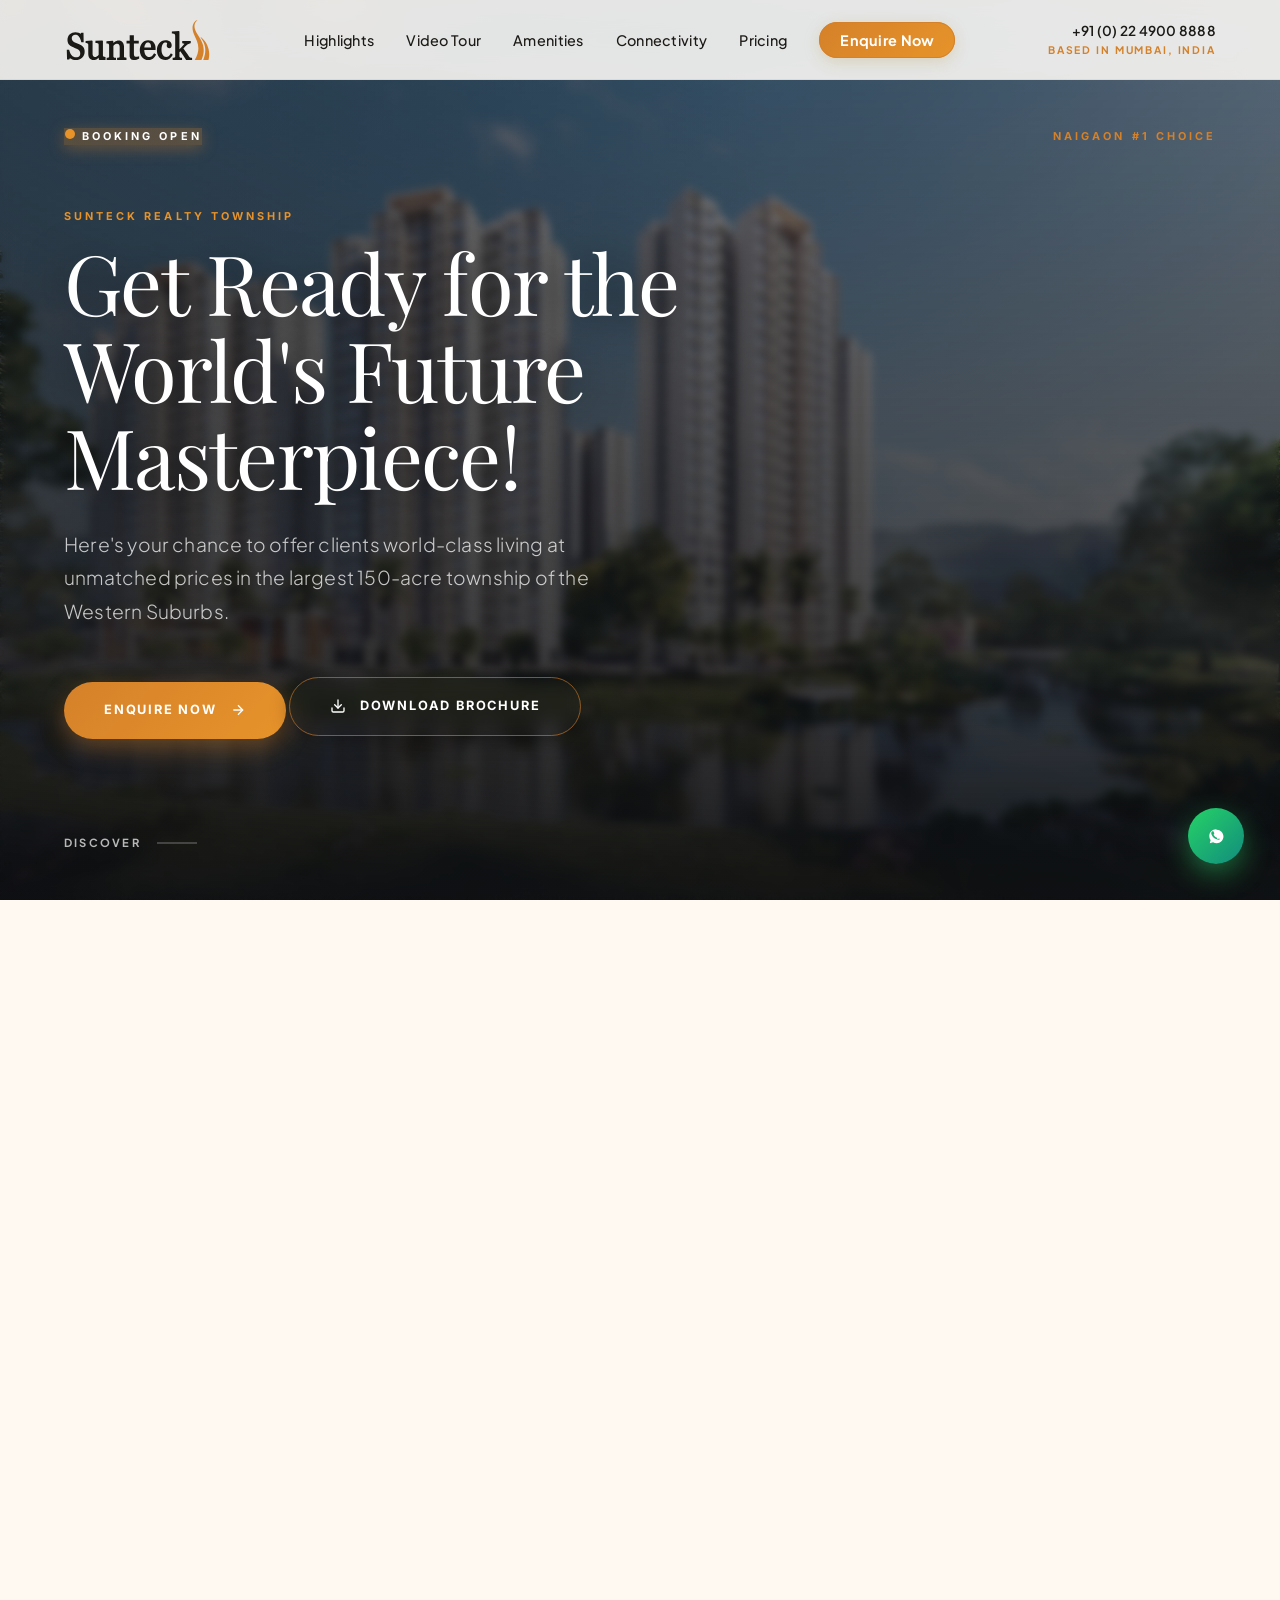
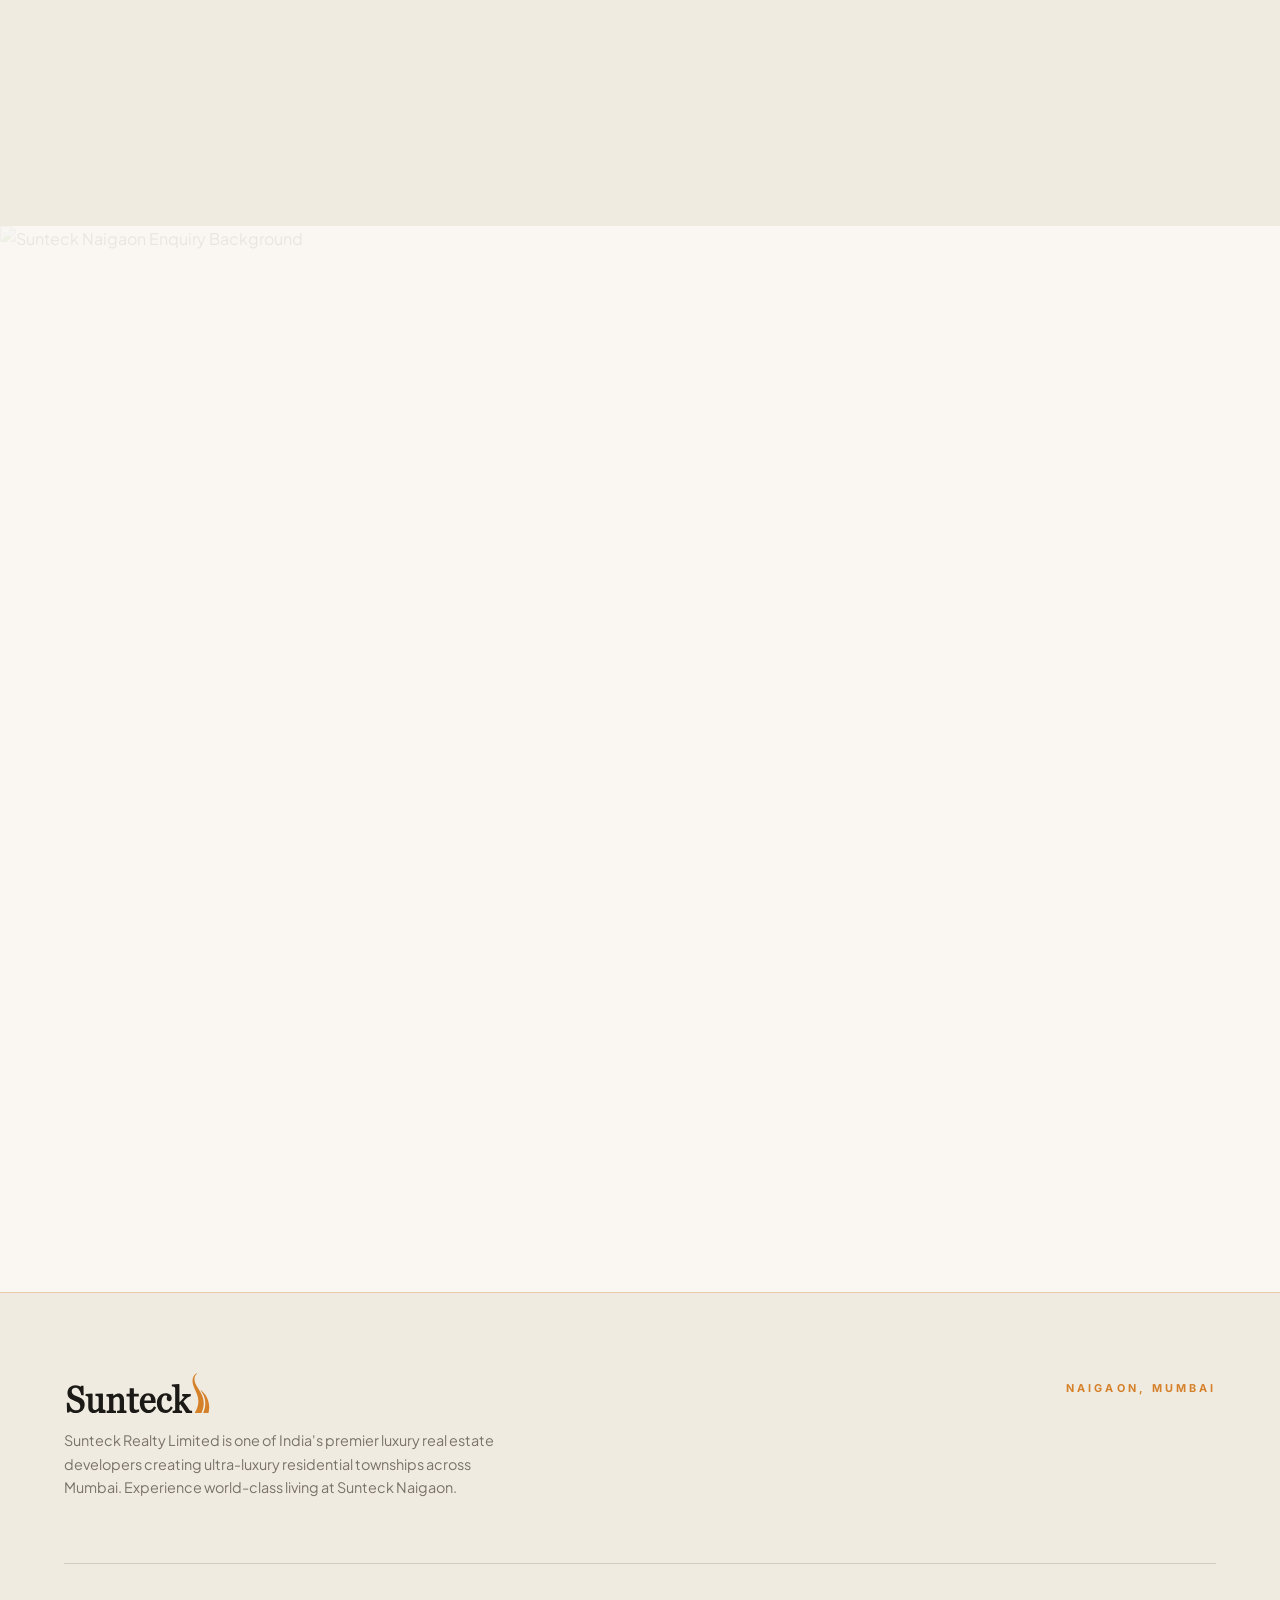
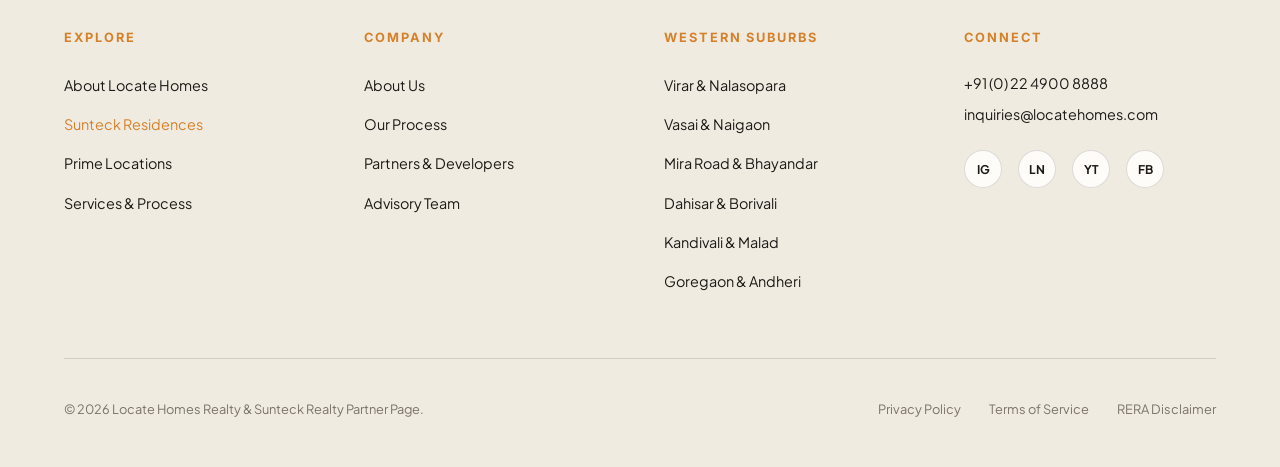
==== sunteck.html @ e698eb91 "Fix country-code dropdown text color visibility and enable smooth scrolling on pop-up modal with dat" ====
<!DOCTYPE html>
<html lang="en">
<head>
  <meta charset="UTF-8">
  <meta name="viewport" content="width=device-width, initial-scale=1.0">
  <title>Sunteck Naigaon — World's Future Masterpiece | Locate Homes</title>
  <meta name="description" content="Sunteck Naigaon offers luxury 1 & 2 BHK residences across a 150-acre township with 55+ world-class amenities.">
  
  <!-- Google Fonts (The Curve Design System Stack) -->
  <link rel="preconnect" href="https://fonts.googleapis.com">
  <link rel="preconnect" href="https://fonts.gstatic.com" crossorigin>
  <link href="https://fonts.googleapis.com/css2?family=Cinzel+Decorative:wght@400;700&family=Cormorant+Garamond:ital,wght@0,400;0,500;0,600;1,400&family=Inter:wght@300;400;500;600;700&family=Playfair+Display:ital,wght@0,400;0,500;0,600;0,700;1,400&family=Plus+Jakarta+Sans:ital,wght@0,300;0,400;0,500;0,600;0,700;1,400&display=swap" rel="stylesheet">
  
  <!-- Stylesheets -->
  <link rel="stylesheet" href="styles.css">
</head>
<body class="page-sunteck">

  <!-- Sticky White Header (Shared Locate Homes Component) -->
  <header id="main-header" class="site-header">
    <div class="header-container">
      <!-- Left: Official Sunteck Realty Logo -->
      <a href="sunteck.html" class="brand-logo sunteck-header-logo" aria-label="Sunteck Realty Home">
        <img src="images/sunteck_logo.svg" alt="Sunteck Realty Logo" class="sunteck-nav-logo-img" width="148" height="40">
      </a>

      <!-- Center Nav Links (Sunteck Page Sections) -->
      <nav class="desktop-nav" aria-label="Primary Navigation">
        <ul class="nav-list">
          <li><a href="#highlights" class="nav-link">Highlights</a></li>
          <li><a href="#sunteck-videos" class="nav-link">Video Tour</a></li>
          <li><a href="#amenities" class="nav-link">Amenities</a></li>
          <li><a href="#connectivity" class="nav-link">Connectivity</a></li>
          <li><a href="#pricing" class="nav-link">Pricing</a></li>
          <li><a href="#sunteck-enquiry" class="nav-link nav-highlight">Enquire Now</a></li>
        </ul>
      </nav>

      <!-- Right: Contact info & location label -->
      <div class="header-right">
        <div class="header-contact-meta">
          <a href="tel:+919876543210" class="header-phone">+91 (0) 22 4900 8888</a>
          <span class="header-location-label">BASED IN MUMBAI, INDIA</span>
        </div>
        <button id="mobile-menu-toggle" class="mobile-toggle-btn" aria-label="Toggle navigation menu">
          <span class="hamburger-line"></span>
          <span class="hamburger-line"></span>
        </button>
      </div>
    </div>
  </header>

  <!-- Mobile Fullscreen Overlay Menu -->
  <div id="mobile-menu" class="mobile-menu-overlay" aria-hidden="true">
    <div class="mobile-menu-inner">
      <div class="mobile-menu-header">
        <div class="sunteck-header-logo">
          <img src="images/sunteck_logo.svg" alt="Sunteck Realty Logo" class="sunteck-nav-logo-img" style="height: 28px;">
        </div>
        <button id="mobile-menu-close" class="mobile-close-btn" aria-label="Close menu">&times;</button>
      </div>
      <nav class="mobile-nav">
        <ul class="mobile-nav-list">
          <li><a href="#highlights" class="mobile-nav-link">Highlights</a></li>
          <li><a href="#sunteck-videos" class="mobile-nav-link">Video Tour</a></li>
          <li><a href="#amenities" class="mobile-nav-link">Amenities</a></li>
          <li><a href="#connectivity" class="mobile-nav-link">Connectivity</a></li>
          <li><a href="#pricing" class="mobile-nav-link">Pricing</a></li>
          <li><a href="#sunteck-testimonials" class="mobile-nav-link">Testimonials</a></li>
          <li><a href="#sunteck-enquiry" class="mobile-nav-link highlight">Enquire Now</a></li>
        </ul>
      </nav>
      <div class="mobile-menu-footer">
        <span class="micro-label">LOCATE HOME — SUNTECK AUTHORIZED PARTNER</span>
        <a href="tel:+919876543210" class="mobile-contact-line">+91 (0) 22 4900 8888</a>
        <a href="mailto:inquiries@locatehomes.com" class="mobile-contact-line">inquiries@locatehomes.com</a>
        <div class="mobile-location">BASED IN MUMBAI, INDIA</div>
      </div>
    </div>
  </div>

  <!-- SECTION 1: Sunteck Hero Section -->
  <section id="sunteck-hero" class="hero-section sunteck-hero-section">
    <!-- Hero Media Background -->
    <div class="hero-media-wrapper">
      <video class="hero-video active" autoplay muted loop playsinline poster="images/sunteck_hero_bg.jpg">
        <source src="https://assets.mixkit.co/videos/preview/mixkit-modern-architecture-building-under-a-clear-sky-41481-large.mp4" type="video/mp4">
      </video>
      <div class="hero-overlay sunteck-hero-overlay"></div>
    </div>

    <!-- Hero Content -->
    <div class="hero-container sunteck-hero-container">
      <!-- Hero Top Badges -->
      <div class="hero-top-controls">
        <!-- PLACEHOLDER: Configurable Project Status Badge (Options: "BOOKING OPEN", "OC RECEIVED", "NEW LAUNCH") -->
        <span class="micro-label sunteck-status-badge live-status-badge" data-project-status="BOOKING OPEN">
          <svg width="12" height="12" viewBox="0 0 24 24" fill="currentColor"><circle cx="12" cy="12" r="10"/></svg>
          <span class="status-text">BOOKING OPEN</span>
        </span>
        <span class="micro-label sunteck-status-badge badge-secondary">
          NAIGAON #1 CHOICE
        </span>
      </div>

      <div class="hero-content sunteck-hero-content">
        <span class="micro-label hero-developer-tag">SUNTECK REALTY TOWNSHIP</span>
        <h1 class="hero-headline sunteck-headline">
          Get Ready for the World's Future Masterpiece!
        </h1>
        <p class="hero-subcopy sunteck-subcopy">
          Here's your chance to offer clients world-class living at unmatched prices in the largest 150-acre township of the Western Suburbs.
        </p>

        <!-- CTA Row -->
        <div class="hero-cta-wrapper sunteck-cta-row">
          <a href="#sunteck-enquiry" class="btn-primary btn-gold">
            <span>Enquire Now</span>
            <svg class="btn-arrow" width="16" height="16" viewBox="0 0 24 24" fill="none" stroke="currentColor" stroke-width="2"><line x1="5" y1="12" x2="19" y2="12"></line><polyline points="12 5 19 12 12 19"></polyline></svg>
          </a>
          <!-- PLACEHOLDER: Standalone Ungated PDF Brochure Download (Swap with real brochure PDF before launch) -->
          <a href="assets/sunteck-naigaon-brochure.pdf" download target="_blank" class="btn-primary btn-brochure-direct" aria-label="Download PDF Brochure">
            <svg width="16" height="16" viewBox="0 0 24 24" fill="none" stroke="currentColor" stroke-width="2" stroke-linecap="round" stroke-linejoin="round"><path d="M21 15v4a2 2 0 0 1-2 2H5a2 2 0 0 1-2-2v-4"/><polyline points="7 10 12 15 17 10"/><line x1="12" y1="15" x2="12" y2="3"/></svg>
            <span>Download Brochure</span>
          </a>
        </div>
      </div>

      <!-- Scroll Indicator -->
      <a href="#highlights" class="hero-scroll-indicator" aria-label="Scroll to Highlights">
        <span class="scroll-text">DISCOVER</span>
        <div class="scroll-line-wrap">
          <div class="scroll-line"></div>
        </div>
      </a>
    </div>
  </section>

  <!-- SECTION 2: Project Highlights & Stat Band -->
  <section id="highlights" class="section-padding sunteck-highlights-section">
    <div class="site-container">
      <div class="section-header-block fade-up">
        <span class="micro-label text-gold">PROJECT HIGHLIGHTS</span>
        <h2 class="section-headline serif">Come Home to Infinite Living</h2>
      </div>

      <!-- Animated Stat Band Grid -->
      <div class="sunteck-stats-grid fade-up">
        <div class="sunteck-stat-card">
          <div class="stat-number-wrap">
            <span class="stat-number" data-target="150">0</span><span class="stat-unit">Acres</span>
          </div>
          <span class="stat-label">Township Size — <em>Largest in Western Suburbs</em></span>
        </div>

        <div class="sunteck-stat-card">
          <div class="stat-number-wrap">
            <span class="stat-number" data-target="85">0</span><span class="stat-unit">%</span>
          </div>
          <span class="stat-label">Open Space — <em>More greenery & breathing room</em></span>
        </div>

        <div class="sunteck-stat-card">
          <div class="stat-number-wrap">
            <span class="stat-custom">Luxury</span>
          </div>
          <span class="stat-label">Residences — <em>Premium views & finishes</em></span>
        </div>

        <div class="sunteck-stat-card">
          <div class="stat-number-wrap">
            <span class="stat-number" data-target="55">0</span><span class="stat-unit">+</span>
          </div>
          <span class="stat-label">World-Class Amenities</span>
        </div>
      </div>

      <!-- Supporting Editorial Copy -->
      <div class="sunteck-intro-copy fade-up">
        <p class="intro-paragraph">
          Sunteck Naigaon represents a landmark 150-acre integrated township designed for grand living. Featuring magnificent high-rise towers, endless manicured lawns, and unmatched suburban connectivity, every residence is built for high-capital appreciation and serene family life.
        </p>
      </div>
    </div>
  </section>

  <!-- SECTION 2.5: Official 16:9 Video Showcase Section (ONLY SECTION WITH VIDEOS) -->
  <section id="sunteck-videos" class="sunteck-videos-section">
    <div class="site-container">
      <div class="section-header-block fade-up">
        <span class="micro-label text-gold">CINEMATIC PROJECT SHOWCASE</span>
        <h2 class="section-headline serif">Experience Sunteck Naigaon in Motion</h2>
        <p class="tour-subtext">Tap any video card below to watch full-screen with crystal-clear audio &amp; sound.</p>
      </div>

      <div class="video-169-grid fade-up">
        <!-- 16:9 Video Card 1 -->
        <div class="video-card-169" data-action="lightbox" data-video-src="videos/sunteck_video_1.mp4" data-video-title="Sunteck 150-Acre Masterpiece Township Tour">
          <div class="video-media-169">
            <span class="video-card-top-badge">16:9 CINEMATIC TOUR</span>
            <img src="images/sunteck_hero_bg.jpg" alt="Sunteck 150-Acre Township Tour Poster" loading="lazy">
            <div class="video-play-overlay">
              <div class="play-icon-circle">
                <svg width="32" height="32" viewBox="0 0 24 24" fill="currentColor"><polygon points="5 3 19 12 5 21 5 3"/></svg>
              </div>
              <span class="video-play-label">TAP TO WATCH WITH FULL AUDIO</span>
            </div>
          </div>
          <div class="card-info-169">
            <span class="micro-label text-gold">OFFICIAL TOWNSHIP WALKTHROUGH</span>
            <h3 class="card-title-169 serif">Sunteck 150-Acre Township Overview</h3>
            <p class="card-sub-169">Tap card or button below to launch full-screen pop-up video with audio &amp; sound.</p>
            <div class="card-action-bar">
              <button class="btn-video-modal-trigger" type="button" aria-label="Watch video in pop-up modal">
                <svg width="18" height="18" viewBox="0 0 24 24" fill="currentColor"><polygon points="5 3 19 12 5 21 5 3"/></svg>
                <span>WATCH VIDEO (POP-UP MODAL)</span>
              </button>
            </div>
          </div>
        </div>

        <!-- 16:9 Video Card 2 -->
        <div class="video-card-169" data-action="lightbox" data-video-src="videos/sunteck_video_2.mp4" data-video-title="Sunteck Naigaon Luxury Residence Showcase">
          <div class="video-media-169">
            <span class="video-card-top-badge">16:9 RESIDENCE SHOWCASE</span>
            <img src="images/amenities/clubhouse.webp" alt="Sunteck Luxury Residence Tour Poster" loading="lazy">
            <div class="video-play-overlay">
              <div class="play-icon-circle">
                <svg width="32" height="32" viewBox="0 0 24 24" fill="currentColor"><polygon points="5 3 19 12 5 21 5 3"/></svg>
              </div>
              <span class="video-play-label">TAP TO WATCH WITH FULL AUDIO</span>
            </div>
          </div>
          <div class="card-info-169">
            <span class="micro-label text-gold">LUXURY RESIDENCE &amp; AMENITIES</span>
            <h3 class="card-title-169 serif">Luxury Lifestyle &amp; Amenity Tour</h3>
            <p class="card-sub-169">Tap card or button below to launch full-screen pop-up video with audio &amp; sound.</p>
            <div class="card-action-bar">
              <button class="btn-video-modal-trigger" type="button" aria-label="Watch video in pop-up modal">
                <svg width="18" height="18" viewBox="0 0 24 24" fill="currentColor"><polygon points="5 3 19 12 5 21 5 3"/></svg>
                <span>WATCH VIDEO (POP-UP MODAL)</span>
              </button>
            </div>
          </div>
        </div>
      </div>
    </div>
  </section>

  <!-- SECTION 3: Amenities Dual-Row Infinite Marquee Slider -->
  <section id="sunteck-amenities" class="section-padding sunteck-amenities-section">
    <div class="site-container">
      <div class="section-header-flex fade-up">
        <div>
          <span class="micro-label text-gold">55+ WORLD-CLASS AMENITIES</span>
          <h2 class="section-headline serif">Indulge in Luxury Living</h2>
        </div>
        <span class="sunteck-badge-tag">55+ TOWNSHIP FEATURES</span>
      </div>
    </div>

    <!-- Dual-Row Marquee Container -->
    <div class="amenities-marquee-container fade-up">
      <!-- Row 1: Left to Right Marquee -->
      <div class="amenities-marquee-row marquee-left-to-right">
        <div class="amenities-marquee-track">
          <!-- Card 1: Clubhouse -->
          <div class="luxury-amenity-card">
            <img src="images/amenities/clubhouse.webp" alt="Grand Clubhouse" loading="lazy">
            <div class="luxury-amenity-overlay">
              <span class="luxury-amenity-badge">AMENITY 01</span>
              <h3 class="luxury-amenity-name">Grand Clubhouse &amp; Lounge</h3>
            </div>
          </div>
          <!-- Card 2: Cricket Pitch -->
          <div class="luxury-amenity-card">
            <img src="images/amenities/cricket_pitch.webp" alt="Cricket Pitch Arena" loading="lazy">
            <div class="luxury-amenity-overlay">
              <span class="luxury-amenity-badge">AMENITY 02</span>
              <h3 class="luxury-amenity-name">Box Cricket Turf Arena</h3>
            </div>
          </div>
          <!-- Card 3: Highstreet Retail -->
          <div class="luxury-amenity-card">
            <img src="images/amenities/highstreet_elevation.webp" alt="High-Street Retail Boulevard" loading="lazy">
            <div class="luxury-amenity-overlay">
              <span class="luxury-amenity-badge">AMENITY 03</span>
              <h3 class="luxury-amenity-name">High-Street Retail Plaza</h3>
            </div>
          </div>
          <!-- Card 4: Open Green Space -->
          <div class="luxury-amenity-card">
            <img src="images/amenities/open_green_space.webp" alt="Open Green Park" loading="lazy">
            <div class="luxury-amenity-overlay">
              <span class="luxury-amenity-badge">AMENITY 04</span>
              <h3 class="luxury-amenity-name">Central Green Botanical Park</h3>
            </div>
          </div>
          <!-- Card 5: Swimming Pool -->
          <div class="luxury-amenity-card">
            <img src="https://images.unsplash.com/photo-1576013551627-0cc20b96c2a7?auto=format&fit=crop&w=600&q=80" alt="Swimming Pool" loading="lazy">
            <div class="luxury-amenity-overlay">
              <span class="luxury-amenity-badge">AMENITY 05</span>
              <h3 class="luxury-amenity-name">Olympic-Size Swimming Pool</h3>
            </div>
          </div>
          <!-- Card 6: Gym & Fitness -->
          <div class="luxury-amenity-card">
            <img src="https://images.unsplash.com/photo-1534438327276-14e5300c3a48?auto=format&fit=crop&w=600&q=80" alt="Fitness Studio" loading="lazy">
            <div class="luxury-amenity-overlay">
              <span class="luxury-amenity-badge">AMENITY 06</span>
              <h3 class="luxury-amenity-name">State-of-the-Art Gymnasium</h3>
            </div>
          </div>

          <!-- Seamless Duplicate Loop Set 1 -->
          <div class="luxury-amenity-card">
            <img src="images/amenities/clubhouse.webp" alt="Grand Clubhouse" loading="lazy">
            <div class="luxury-amenity-overlay">
              <span class="luxury-amenity-badge">AMENITY 01</span>
              <h3 class="luxury-amenity-name">Grand Clubhouse &amp; Lounge</h3>
            </div>
          </div>
          <div class="luxury-amenity-card">
            <img src="images/amenities/cricket_pitch.webp" alt="Cricket Pitch Arena" loading="lazy">
            <div class="luxury-amenity-overlay">
              <span class="luxury-amenity-badge">AMENITY 02</span>
              <h3 class="luxury-amenity-name">Box Cricket Turf Arena</h3>
            </div>
          </div>
          <div class="luxury-amenity-card">
            <img src="images/amenities/highstreet_elevation.webp" alt="High-Street Retail Boulevard" loading="lazy">
            <div class="luxury-amenity-overlay">
              <span class="luxury-amenity-badge">AMENITY 03</span>
              <h3 class="luxury-amenity-name">High-Street Retail Plaza</h3>
            </div>
          </div>
          <div class="luxury-amenity-card">
            <img src="images/amenities/open_green_space.webp" alt="Open Green Park" loading="lazy">
            <div class="luxury-amenity-overlay">
              <span class="luxury-amenity-badge">AMENITY 04</span>
              <h3 class="luxury-amenity-name">Central Green Botanical Park</h3>
            </div>
          </div>
          <div class="luxury-amenity-card">
            <img src="https://images.unsplash.com/photo-1576013551627-0cc20b96c2a7?auto=format&fit=crop&w=600&q=80" alt="Swimming Pool" loading="lazy">
            <div class="luxury-amenity-overlay">
              <span class="luxury-amenity-badge">AMENITY 05</span>
              <h3 class="luxury-amenity-name">Olympic-Size Swimming Pool</h3>
            </div>
          </div>
          <div class="luxury-amenity-card">
            <img src="https://images.unsplash.com/photo-1534438327276-14e5300c3a48?auto=format&fit=crop&w=600&q=80" alt="Fitness Studio" loading="lazy">
            <div class="luxury-amenity-overlay">
              <span class="luxury-amenity-badge">AMENITY 06</span>
              <h3 class="luxury-amenity-name">State-of-the-Art Gymnasium</h3>
            </div>
          </div>
        </div>
      </div>

      <!-- Row 2: Right to Left Marquee -->
      <div class="amenities-marquee-row marquee-right-to-left">
        <div class="amenities-marquee-track">
          <!-- Card 7: Kids Play Zone -->
          <div class="luxury-amenity-card">
            <img src="https://images.unsplash.com/photo-1575429198097-0414ec08e8cd?auto=format&fit=crop&w=600&q=80" alt="Kids Play Zone" loading="lazy">
            <div class="luxury-amenity-overlay">
              <span class="luxury-amenity-badge">AMENITY 07</span>
              <h3 class="luxury-amenity-name">Children's Adventure Park</h3>
            </div>
          </div>
          <!-- Card 8: Indoor Games Arena -->
          <div class="luxury-amenity-card">
            <img src="https://images.unsplash.com/photo-1511882150382-421056c89033?auto=format&fit=crop&w=600&q=80" alt="Indoor Games Arena" loading="lazy">
            <div class="luxury-amenity-overlay">
              <span class="luxury-amenity-badge">AMENITY 08</span>
              <h3 class="luxury-amenity-name">Indoor Sports &amp; Games Arena</h3>
            </div>
          </div>
          <!-- Card 9: Banquet Hall -->
          <div class="luxury-amenity-card">
            <img src="https://images.unsplash.com/photo-1519167758481-83f550bb49b3?auto=format&fit=crop&w=600&q=80" alt="Banquet Hall" loading="lazy">
            <div class="luxury-amenity-overlay">
              <span class="luxury-amenity-badge">AMENITY 09</span>
              <h3 class="luxury-amenity-name">Multi-Purpose Banquet Hall</h3>
            </div>
          </div>
          <!-- Card 10: Private Movie Theatre -->
          <div class="luxury-amenity-card">
            <img src="https://images.unsplash.com/photo-1489599849927-2ee91cede3ba?auto=format&fit=crop&w=600&q=80" alt="Mini Theatre" loading="lazy">
            <div class="luxury-amenity-overlay">
              <span class="luxury-amenity-badge">AMENITY 10</span>
              <h3 class="luxury-amenity-name">Private Mini Preview Theatre</h3>
            </div>
          </div>
          <!-- Card 11: Podium Gardens -->
          <div class="luxury-amenity-card">
            <img src="images/amenities/open_green_space.webp" alt="Podium Gardens" loading="lazy">
            <div class="luxury-amenity-overlay">
              <span class="luxury-amenity-badge">AMENITY 11</span>
              <h3 class="luxury-amenity-name">Elevated Podium Gardens</h3>
            </div>
          </div>
          <!-- Card 12: High-Street Promenade -->
          <div class="luxury-amenity-card">
            <img src="images/amenities/highstreet_elevation.webp" alt="High-Street Retail" loading="lazy">
            <div class="luxury-amenity-overlay">
              <span class="luxury-amenity-badge">AMENITY 12</span>
              <h3 class="luxury-amenity-name">Retail &amp; Dining Promenade</h3>
            </div>
          </div>

          <!-- Seamless Duplicate Loop Set 2 -->
          <div class="luxury-amenity-card">
            <img src="https://images.unsplash.com/photo-1575429198097-0414ec08e8cd?auto=format&fit=crop&w=600&q=80" alt="Kids Play Zone" loading="lazy">
            <div class="luxury-amenity-overlay">
              <span class="luxury-amenity-badge">AMENITY 07</span>
              <h3 class="luxury-amenity-name">Children's Adventure Park</h3>
            </div>
          </div>
          <div class="luxury-amenity-card">
            <img src="https://images.unsplash.com/photo-1511882150382-421056c89033?auto=format&fit=crop&w=600&q=80" alt="Indoor Games Arena" loading="lazy">
            <div class="luxury-amenity-overlay">
              <span class="luxury-amenity-badge">AMENITY 08</span>
              <h3 class="luxury-amenity-name">Indoor Sports &amp; Games Arena</h3>
            </div>
          </div>
          <div class="luxury-amenity-card">
            <img src="https://images.unsplash.com/photo-1519167758481-83f550bb49b3?auto=format&fit=crop&w=600&q=80" alt="Banquet Hall" loading="lazy">
            <div class="luxury-amenity-overlay">
              <span class="luxury-amenity-badge">AMENITY 09</span>
              <h3 class="luxury-amenity-name">Multi-Purpose Banquet Hall</h3>
            </div>
          </div>
          <div class="luxury-amenity-card">
            <img src="https://images.unsplash.com/photo-1489599849927-2ee91cede3ba?auto=format&fit=crop&w=600&q=80" alt="Mini Theatre" loading="lazy">
            <div class="luxury-amenity-overlay">
              <span class="luxury-amenity-badge">AMENITY 10</span>
              <h3 class="luxury-amenity-name">Private Mini Preview Theatre</h3>
            </div>
          </div>
          <div class="luxury-amenity-card">
            <img src="images/amenities/open_green_space.webp" alt="Podium Gardens" loading="lazy">
            <div class="luxury-amenity-overlay">
              <span class="luxury-amenity-badge">AMENITY 11</span>
              <h3 class="luxury-amenity-name">Elevated Podium Gardens</h3>
            </div>
          </div>
          <div class="luxury-amenity-card">
            <img src="images/amenities/highstreet_elevation.webp" alt="High-Street Retail" loading="lazy">
            <div class="luxury-amenity-overlay">
              <span class="luxury-amenity-badge">AMENITY 12</span>
              <h3 class="luxury-amenity-name">Retail &amp; Dining Promenade</h3>
            </div>
          </div>
        </div>
      </div>
    </div>
  </section>

  <!-- SECTION 4: Two-Tier Connectivity Section -->
  <section id="connectivity" class="section-padding connectivity-section">
    <div class="site-container">
      <div class="section-header-block fade-up">
        <span class="micro-label text-gold">CONNECTIVITY & INFRASTRUCTURE</span>
        <h2 class="section-headline serif">Unmatched Reach & Suburban Proximity</h2>
      </div>

      <div class="two-tier-connectivity-wrap">
        <!-- TIER 1: Current / Existing Connectivity -->
        <div class="connectivity-tier-block tier-current fade-up">
          <div class="tier-header">
            <div class="tier-icon-circle">
              <svg width="22" height="22" viewBox="0 0 24 24" fill="none" stroke="currentColor" stroke-width="2"><path d="M12 22s-8-4.5-8-11.8A8 8 0 0 1 12 2a8 8 0 0 1 8 8.2c0 7.3-8 11.8-8 11.8z"/><circle cx="12" cy="10" r="3"/></svg>
            </div>
            <div>
              <span class="micro-label text-gold">TIER 1 — AVAILABLE TODAY</span>
              <h3 class="tier-title serif">Excellent Connectivity</h3>
            </div>
          </div>

          <div class="connectivity-items-grid">
            <div class="connectivity-item">
              <div class="connect-icon-box">
                <svg width="20" height="20" viewBox="0 0 24 24" fill="none" stroke="currentColor" stroke-width="2"><path d="M4 15s1-1 4-1 5 2 8 2 4-1 4-1V3s-1 1-4 1-5-2-8-2-4 1-4 1z"/><line x1="4" y1="22" x2="4" y2="15"/></svg>
              </div>
              <div class="connect-info">
                <span class="connect-dist">1.5 KM</span>
                <h4 class="connect-title">Naigaon Railway Station</h4>
                <p class="connect-sub">Direct access via East-West Flyover</p>
              </div>
            </div>

            <div class="connectivity-item">
              <div class="connect-icon-box">
                <svg width="20" height="20" viewBox="0 0 24 24" fill="none" stroke="currentColor" stroke-width="2"><rect x="3" y="3" width="18" height="18" rx="2"/><path d="M9 3v18"/><path d="M15 3v18"/><path d="M3 9h18"/><path d="M3 15h18"/></svg>
              </div>
              <div class="connect-info">
                <span class="connect-dist">3.5 KM</span>
                <h4 class="connect-title">Vasai Railway Station</h4>
                <p class="connect-sub">Major junction for local & express trains</p>
              </div>
            </div>

            <div class="connectivity-item">
              <div class="connect-icon-box">
                <svg width="20" height="20" viewBox="0 0 24 24" fill="none" stroke="currentColor" stroke-width="2"><circle cx="12" cy="12" r="10"/><polygon points="16.24 7.76 14.12 14.12 7.76 16.24 9.88 9.88 16.24 7.76"/></svg>
              </div>
              <div class="connect-info">
                <span class="connect-dist">4.0 KM</span>
                <h4 class="connect-title">Western Express Highway (WEH)</h4>
                <p class="connect-sub">Direct artery connecting to BKC & Airport</p>
              </div>
            </div>

            <div class="connectivity-item">
              <div class="connect-icon-box">
                <svg width="20" height="20" viewBox="0 0 24 24" fill="none" stroke="currentColor" stroke-width="2"><path d="M12 22s-8-4.5-8-11.8A8 8 0 0 1 12 2a8 8 0 0 1 8 8.2c0 7.3-8 11.8-8 11.8z"/><circle cx="12" cy="10" r="3"/></svg>
              </div>
              <div class="connect-info">
                <span class="connect-dist">500 M</span>
                <h4 class="connect-title">Juhu Chandra Station</h4>
                <p class="connect-sub">Suburban railway station hub</p>
              </div>
            </div>
          </div>
        </div>

        <!-- TIER 2: Upcoming Infrastructure / Future Growth -->
        <div class="connectivity-tier-block tier-upcoming fade-up">
          <div class="tier-header">
            <div class="tier-icon-circle upcoming-icon-circle">
              <svg width="22" height="22" viewBox="0 0 24 24" fill="none" stroke="currentColor" stroke-width="2"><polygon points="13 2 3 14 12 14 11 22 21 10 12 10 13 2"/></svg>
            </div>
            <div>
              <span class="micro-label text-gold">TIER 2 — FORWARD-LOOKING INFRA</span>
              <h3 class="tier-title serif">Upcoming Development</h3>
            </div>
          </div>

          <div class="connectivity-items-grid">
            <!-- PLACEHOLDER: Upcoming Infrastructure Item 1 -->
            <div class="connectivity-item upcoming-item">
              <div class="connect-icon-box">
                <svg width="20" height="20" viewBox="0 0 24 24" fill="none" stroke="currentColor" stroke-width="2"><polyline points="22 12 18 12 15 21 9 3 6 12 2 12"/></svg>
              </div>
              <div class="connect-info">
                <span class="connect-dist badge-placeholder">PROPOSED METRO</span>
                <h4 class="connect-title">Metro Line 10 Extension</h4>
                <p class="connect-sub">Upcoming Naigaon-Bhayandar Metro Corridor</p>
              </div>
            </div>

            <!-- PLACEHOLDER: Upcoming Infrastructure Item 2 -->
            <div class="connectivity-item upcoming-item">
              <div class="connect-icon-box">
                <svg width="20" height="20" viewBox="0 0 24 24" fill="none" stroke="currentColor" stroke-width="2"><path d="M18 10h-1.26A8 8 0 1 0 9 20h9a5 5 0 0 0 0-10z"/></svg>
              </div>
              <div class="connect-info">
                <span class="connect-dist badge-placeholder">SEA LINK BRIDGE</span>
                <h4 class="connect-title">Bhayandar-Naigaon Sea Link</h4>
                <p class="connect-sub">Proposed 5-Min Coastal Sea Link Linkage</p>
              </div>
            </div>

            <!-- PLACEHOLDER: Upcoming Infrastructure Item 3 -->
            <div class="connectivity-item upcoming-item">
              <div class="connect-icon-box">
                <svg width="20" height="20" viewBox="0 0 24 24" fill="none" stroke="currentColor" stroke-width="2"><rect x="1" y="3" width="22" height="13" rx="2" ry="2"/><line x1="8" y1="21" x2="16" y2="21"/><line x1="12" y1="16" x2="12" y2="21"/></svg>
              </div>
              <div class="connect-info">
                <span class="connect-dist badge-placeholder">FLYOVER LINK</span>
                <h4 class="connect-title">Rail-Over-Bridge (ROB)</h4>
                <p class="connect-sub">New East-West Naigaon Connection Flyover</p>
              </div>
            </div>

            <!-- PLACEHOLDER: Upcoming Infrastructure Item 4 -->
            <div class="connectivity-item upcoming-item">
              <div class="connect-icon-box">
                <svg width="20" height="20" viewBox="0 0 24 24" fill="none" stroke="currentColor" stroke-width="2"><circle cx="12" cy="12" r="10"/><path d="m4.93 4.93 4.24 4.24"/><path d="m14.83 9.17 4.24-4.24"/><path d="m14.83 14.83 4.24 4.24"/><path d="m9.17 14.83-4.24 4.24"/></svg>
              </div>
              <div class="connect-info">
                <span class="connect-dist badge-placeholder">COASTAL ROAD</span>
                <h4 class="connect-title">Suburban Coastal Extension</h4>
                <p class="connect-sub">Expressway connectivity to South Mumbai</p>
              </div>
            </div>
          </div>
        </div>
      </div>
    </div>
  </section>

  <!-- SECTION 5: Exclusive Luxury Residence Pricing -->
  <section id="pricing" class="section-padding pricing-section">
    <div class="site-container">
      <div class="section-header-block text-center fade-up">
        <span class="micro-label text-gold">EXCLUSIVE INVENTORY &amp; PRICING</span>
        <h2 class="section-headline serif">Sunteck Naigaon Residence Pricing</h2>
        <p class="pricing-subtitle">Lock in unmatched early-bird rates for Mumbai's premier 150-acre township.</p>
      </div>

      <!-- Pricing Cards Grid -->
      <div class="pricing-cards-grid">
        <!-- Card 1: 1 BHK Platinum -->
        <div class="pricing-card fade-up">
          <div class="pricing-badge">EXCLUSIVE LAUNCH OFFER</div>
          <span class="pricing-config-label">PLATINUM RESIDENCE</span>
          <h3 class="pricing-title serif">1 BHK Luxury Residence</h3>
          <div class="pricing-carpet-tag">Carpet Area: <strong>407 Sq. Ft.</strong></div>
          <div class="pricing-price-box">
            <span class="price-currency">₹</span>
            <span class="price-amount">37.9</span>
            <span class="price-unit">Lacs* Onwards</span>
          </div>
          <ul class="pricing-features-list">
            <li>Optimal space utilization &amp; zero waste layout</li>
            <li>Panoramic balcony with open skyline view</li>
            <li>Direct access to all 55+ township amenities</li>
            <li>Flexible possession-linked payment plans</li>
          </ul>
          <a href="#sunteck-enquiry" class="btn-primary btn-gold btn-full">
            <span>UNLOCK INSTANT PRICING</span>
            <svg width="16" height="16" viewBox="0 0 24 24" fill="none" stroke="currentColor" stroke-width="2"><path d="M5 12h14"/><path d="m12 5 7 7-7 7"/></svg>
          </a>
        </div>

        <!-- Card 2: 2 BHK Luxury -->
        <div class="pricing-card featured-pricing fade-up">
          <div class="pricing-badge gold-badge">MOST PREFERRED LAYOUT</div>
          <span class="pricing-config-label">GRAND RESIDENCE</span>
          <h3 class="pricing-title serif">2 BHK Grand Residence</h3>
          <div class="pricing-carpet-tag">Carpet Area: <strong>550 Sq. Ft.</strong></div>
          <div class="pricing-price-box">
            <span class="price-currency">₹</span>
            <span class="price-amount">49.9</span>
            <span class="price-unit">Lacs* Onwards</span>
          </div>
          <ul class="pricing-features-list">
            <li>Expansive master suite &amp; grand living hall</li>
            <li>Dual luxury bathroom &amp; utility configuration</li>
            <li>High-floor &amp; premium tower orientation</li>
            <li>Flexible possession-linked payment plans</li>
          </ul>
          <a href="#sunteck-enquiry" class="btn-primary btn-gold btn-full">
            <span>UNLOCK INSTANT PRICING</span>
            <svg width="16" height="16" viewBox="0 0 24 24" fill="none" stroke="currentColor" stroke-width="2"><path d="M5 12h14"/><path d="m12 5 7 7-7 7"/></svg>
          </a>
        </div>
      </div>

      <p class="pricing-disclaimer text-center fade-up">
        *Prices subject to change without prior notice. Government charges, stamp duty, registration &amp; GST extra. Terms &amp; conditions apply.
      </p>
    </div>
  </section>

  <!-- SECTION 7: 360° Virtual Tour (Fisheye360 Embed with Fallback Test) -->
  <section id="sunteck-tour" class="section-padding tour-section">
    <div class="site-container">
      <div class="section-header-block fade-up">
        <span class="micro-label text-gold">EXPLORE IN 360°</span>
        <h2 class="section-headline serif">Take a Virtual Walk Through Sunteck Naigaon</h2>
        <p class="tour-subtext">Immerse yourself in a full 360° interactive tour of the township architecture and layout.</p>
      </div>

      <!-- Tour Embed Container with JS Iframe Fallback Detection -->
      <div class="tour-embed-container fade-up">
        <iframe id="fisheye-360-iframe" src="https://fisheye360.in/view/Sunteck_Naigaon/" title="Sunteck Naigaon 360 Degree Virtual Tour" allowfullscreen loading="lazy"></iframe>

        <!-- Fallback Overlay (Shown if iframe fails or user prefers direct window) -->
        <div id="tour-fallback-card" class="tour-fallback-card">
          <img src="https://images.unsplash.com/photo-1600585154340-be6161a56a0c?auto=format&fit=crop&w=1200&q=80" alt="Sunteck Naigaon 360 Tour Preview" loading="lazy">
          <div class="tour-fallback-overlay">
            <span class="micro-label text-gold">INTERACTIVE VIRTUAL EXPERIENCE</span>
            <h3 class="fallback-title serif">Launch Fullscreen 360° Tour</h3>
            <p class="fallback-desc">Step inside Sunteck Naigaon with ultra-high definition panoramic views.</p>
            <a href="https://fisheye360.in/view/Sunteck_Naigaon/" target="_blank" rel="noopener" class="btn-primary btn-gold">
              <span>Launch 360° Tour</span>
              <svg width="16" height="16" viewBox="0 0 24 24" fill="none" stroke="currentColor" stroke-width="2"><path d="M18 13v6a2 2 0 0 1-2 2H5a2 2 0 0 1-2-2V8a2 2 0 0 1 2-2h6"/><polyline points="15 3 21 3 21 9"/><line x1="10" y1="14" x2="21" y2="3"/></svg>
            </a>
          </div>
        </div>
      </div>
    </div>
  </section>

  <!-- SECTION 8: Enquiry / Contact Band -->
  <section id="sunteck-enquiry" class="contact-section sunteck-enquiry-section">
    <div id="sunteck-contact-bg" class="contact-bg-media">
      <img src="https://images.unsplash.com/photo-1600607687920-4e2a09cf159d?auto=format&fit=crop&w=1920&q=80" alt="Sunteck Naigaon Enquiry Background" loading="lazy">
      <div class="contact-overlay"></div>
    </div>

    <div class="site-container contact-container">
      <div class="contact-grid">
        <!-- Left Column: Info & RERA Disclosure -->
        <div class="contact-info-col fade-up">
          <span class="micro-label text-gold">UNCOVER WHAT'S IN STORE FOR YOU</span>
          <h2 class="contact-headline serif" style="color: var(--text-main);">
            Schedule a Private Visit & Get Festive Pricing
          </h2>
          <p class="contact-subtext">
            Connect directly with Sunteck Naigaon's authorized principal real estate advisors for inventory selection, site visits, and festive offers.
          </p>

          <div class="contact-direct-blocks">
            <div class="direct-block">
              <span class="micro-label">DIRECT ADVISORY LINE</span>
              <a href="tel:+919876543210" class="direct-link">+91 (0) 22 4900 8888</a>
            </div>
            <div class="direct-block">
              <span class="micro-label">WHATSAPP CONSULTATION</span>
              <a href="https://wa.me/919876543210" target="_blank" rel="noopener" class="direct-link">+91 98765 43210</a>
            </div>
            
            <!-- Standalone Direct Download CTA in Contact Band -->
            <div class="direct-block">
              <span class="micro-label">E-BROCHURE DOWNLOAD</span>
              <a href="assets/sunteck-naigaon-brochure.pdf" download target="_blank" class="btn-primary btn-brochure-direct" style="margin-top:0.4rem;" aria-label="Download E-Brochure">
                <svg width="16" height="16" viewBox="0 0 24 24" fill="none" stroke="currentColor" stroke-width="2" stroke-linecap="round" stroke-linejoin="round"><path d="M21 15v4a2 2 0 0 1-2 2H5a2 2 0 0 1-2-2v-4"/><polyline points="7 10 12 15 17 10"/><line x1="12" y1="15" x2="12" y2="3"/></svg>
                <span>Download Brochure (PDF)</span>
              </a>
            </div>

            <!-- PLACEHOLDER: QR Code + RERA Number Pairing (Multi-Phase RERA Pairings) -->
            <div class="direct-block rera-disclaimer-box">
              <span class="micro-label text-gold">MAHARERA REGISTRATION & QR PAIRING</span>
              <div class="rera-qr-pairing-row">
                <!-- RERA Pair 1 -->
                <div class="rera-qr-item">
                  <div class="qr-code-box">
                    <!-- Placeholder Scannable QR Code SVG -->
                    <svg width="48" height="48" viewBox="0 0 24 24" fill="none" stroke="currentColor" stroke-width="1.5"><rect x="3" y="3" width="7" height="7"/><rect x="14" y="3" width="7" height="7"/><rect x="3" y="14" width="7" height="7"/><path d="M14 14h3v3h-3z"/><path d="M18 18h3v3h-3z"/><path d="M14 18h3v3h-3z"/><path d="M18 14h3v3h-3z"/></svg>
                  </div>
                  <div class="rera-details">
                    <span class="rera-phase-label">PHASE 1</span>
                    <strong class="rera-num-code">P51900000123</strong>
                  </div>
                </div>

                <!-- RERA Pair 2 -->
                <div class="rera-qr-item">
                  <div class="qr-code-box">
                    <svg width="48" height="48" viewBox="0 0 24 24" fill="none" stroke="currentColor" stroke-width="1.5"><rect x="3" y="3" width="7" height="7"/><rect x="14" y="3" width="7" height="7"/><rect x="3" y="14" width="7" height="7"/><path d="M14 14h3v3h-3z"/><path d="M18 18h3v3h-3z"/><path d="M14 18h3v3h-3z"/><path d="M18 14h3v3h-3z"/></svg>
                  </div>
                  <div class="rera-details">
                    <span class="rera-phase-label">PHASE 2</span>
                    <strong class="rera-num-code">P51900000456</strong>
                  </div>
                </div>
              </div>
              <p class="direct-text rera-text" style="margin-top:0.6rem;">
                Official MahaRERA portal: <a href="https://maharera.mahaonline.gov.in" target="_blank" rel="noopener" style="text-decoration:underline;">maharera.mahaonline.gov.in</a>
              </p>
            </div>
          </div>
        </div>

        <!-- Right Column: Inline Lead Capture Form with Country-Code Dropdown -->
        <div class="contact-form-col fade-up">
          <form id="sunteck-lead-form" class="luxury-form" onsubmit="event.preventDefault(); alert('Thank you for your interest in Sunteck Naigaon. Our principal estate advisor will call you shortly.');">
            <h3 class="form-title serif">Request Festive Call Back</h3>
            
            <div class="form-group">
              <label for="sunteck-name" class="form-label">Full Name</label>
              <input type="text" id="sunteck-name" class="form-input" placeholder="e.g. Alexander Morgan" required>
            </div>

            <!-- Country-Code Dropdown + Number Field Requirement -->
            <div class="form-group">
              <label for="sunteck-phone" class="form-label">Phone Number</label>
              <div class="phone-input-wrap">
                <select id="country-code" class="country-code-select" aria-label="Country ISD Code">
                  <option value="+91" selected>🇮🇳 +91 (India)</option>
                  <option value="+1">🇺🇸 +1 (USA / Canada)</option>
                  <option value="+44">🇬🇧 +44 (UK)</option>
                  <option value="+971">🇦🇪 +971 (UAE)</option>
                  <option value="+65">🇸🇬 +65 (Singapore)</option>
                  <option value="+61">🇦🇺 +61 (Australia)</option>
                  <option value="+966">🇸🇦 +966 (Saudi Arabia)</option>
                  <option value="+974">🇶🇦 +974 (Qatar)</option>
                </select>
                <input type="tel" id="sunteck-phone" class="form-input" placeholder="98765 43210" required>
              </div>
            </div>

            <div class="form-group">
              <label for="sunteck-email" class="form-label">Email Address</label>
              <input type="email" id="sunteck-email" class="form-input" placeholder="alexander@example.com" required>
            </div>

            <div class="form-group">
              <label for="sunteck-unit" class="form-label">Preferred Unit Configuration</label>
              <select id="sunteck-unit" class="form-select" required>
                <option value="" disabled selected>Select configuration</option>
                <option value="1bhk">1 BHK Platinum (407 sq.ft — ₹37L+)</option>
                <option value="2bhk">2 BHK Residence (550 sq.ft — ₹49L+)</option>
                <option value="both">Interested in Both Configurations</option>
              </select>
            </div>

            <div class="form-group consent-check-group">
              <label class="checkbox-label">
                <input type="checkbox" required checked>
                <span>I authorize Sunteck Realty & Locate Homes to contact me via Call, SMS, or WhatsApp.</span>
              </label>
            </div>

            <button type="submit" class="btn-primary btn-gold form-submit-btn">
              <span>Submit Inquiry</span>
              <svg class="btn-arrow" width="16" height="16" viewBox="0 0 24 24" fill="none" stroke="currentColor" stroke-width="2"><line x1="5" y1="12" x2="19" y2="12"></line><polyline points="12 5 19 12 12 19"></polyline></svg>
            </button>
          </form>
        </div>
      </div>
    </div>
  </section>

  <!-- SECTION 9: Shared Locate Homes Footer -->
  <footer class="site-footer">
    <div class="site-container">
      <!-- Footer Top Row -->
      <div class="footer-top-row">
        <div class="footer-brand-col">
          <a href="sunteck.html" class="brand-logo footer-logo" aria-label="Sunteck Realty Home">
            <img src="images/sunteck_logo.svg" alt="Sunteck Realty Logo" class="sunteck-nav-logo-img" style="height: 36px;">
          </a>
          <p class="footer-brand-desc">
            Sunteck Realty Limited is one of India's premier luxury real estate developers creating ultra-luxury residential townships across Mumbai. Experience world-class living at Sunteck Naigaon.
          </p>
        </div>
        <div class="footer-location-badge">
          <span class="micro-label text-gold">NAIGAON, MUMBAI</span>
        </div>
      </div>

      <!-- Footer Columns Grid -->
      <div class="footer-columns-grid">
        <!-- Col 1: Explore -->
        <div class="footer-col">
          <h4 class="footer-col-title micro-label">EXPLORE</h4>
          <ul class="footer-links-list">
            <li><a href="index.html#about">About Locate Homes</a></li>
            <li><a href="sunteck.html" class="text-gold">Sunteck Residences</a></li>
            <li><a href="index.html#locations">Prime Locations</a></li>
            <li><a href="index.html#process">Services & Process</a></li>
          </ul>
        </div>

        <!-- Col 2: Company -->
        <div class="footer-col">
          <h4 class="footer-col-title micro-label">COMPANY</h4>
          <ul class="footer-links-list">
            <li><a href="index.html#about">About Us</a></li>
            <li><a href="index.html#process">Our Process</a></li>
            <li><a href="index.html#marquee-section">Partners & Developers</a></li>
            <li><a href="index.html#contact">Advisory Team</a></li>
          </ul>
        </div>

        <!-- Col 3: Locations -->
        <div class="footer-col">
          <h4 class="footer-col-title micro-label">WESTERN SUBURBS</h4>
          <ul class="footer-links-list">
            <li><a href="index.html#locations">Virar & Nalasopara</a></li>
            <li><a href="index.html#locations">Vasai & Naigaon</a></li>
            <li><a href="index.html#locations">Mira Road & Bhayandar</a></li>
            <li><a href="index.html#locations">Dahisar & Borivali</a></li>
            <li><a href="index.html#locations">Kandivali & Malad</a></li>
            <li><a href="index.html#locations">Goregaon & Andheri</a></li>
          </ul>
        </div>

        <!-- Col 4: Contact & Socials -->
        <div class="footer-col">
          <h4 class="footer-col-title micro-label">CONNECT</h4>
          <p class="footer-contact-item">+91 (0) 22 4900 8888</p>
          <p class="footer-contact-item">inquiries@locatehomes.com</p>
          
          <div class="footer-socials">
            <a href="#" aria-label="Instagram">IG</a>
            <a href="#" aria-label="LinkedIn">LN</a>
            <a href="#" aria-label="YouTube">YT</a>
            <a href="#" aria-label="Facebook">FB</a>
          </div>
        </div>
      </div>

      <!-- Footer Bottom Legal Strip -->
      <div class="footer-bottom-strip">
        <p class="copyright-text">&copy; 2026 Locate Homes Realty & Sunteck Realty Partner Page.</p>
        <div class="legal-links">
          <a href="#">Privacy Policy</a>
          <a href="#">Terms of Service</a>
          <a href="#">RERA Disclaimer</a>
        </div>
      </div>
    </div>
  </footer>

  <!-- Sticky Utility Bar (Mobile Only - Call / Enquiry / WhatsApp) -->
  <div id="sticky-utility-bar" class="mobile-sticky-utility-bar">
    <a href="tel:+919876543210" class="utility-bar-item utility-call">
      <svg width="18" height="18" viewBox="0 0 24 24" fill="none" stroke="currentColor" stroke-width="2"><path d="M22 16.92v3a2 2 0 0 1-2.18 2 19.79 19.79 0 0 1-8.63-3.07 19.5 19.5 0 0 1-6-6 19.79 19.79 0 0 1-3.07-8.67A2 2 0 0 1 4.11 2h3a2 2 0 0 1 2 1.72 12.84 12.84 0 0 0 .7 2.81 2 2 0 0 1-.45 2.11L8.09 9.91a16 16 0 0 0 6 6l1.27-1.27a2 2 0 0 1 2.11-.45 12.84 12.84 0 0 0 2.81.7A2 2 0 0 1 22 16.92z"/></svg>
      <span>Call Us</span>
    </a>
    <a href="#sunteck-enquiry" class="utility-bar-item utility-enquire">
      <svg width="18" height="18" viewBox="0 0 24 24" fill="none" stroke="currentColor" stroke-width="2"><path d="M21 15a2 2 0 0 1-2 2H7l-4 4V5a2 2 0 0 1 2-2h14a2 2 0 0 1 2 2z"/></svg>
      <span>Enquire</span>
    </a>
    <a href="https://wa.me/919876543210?text=Hi%20Locate%20Homes,%20I'm%20interested%20in%20Sunteck%20Naigaon" target="_blank" rel="noopener" class="utility-bar-item utility-whatsapp">
      <svg width="18" height="18" viewBox="0 0 24 24" fill="none" stroke="currentColor" stroke-width="2"><path d="M21 11.5a8.38 8.38 0 0 1-.9 3.8 8.5 8.5 0 0 1-7.6 4.7 8.38 8.38 0 0 1-3.8-.9L3 21l1.9-5.7a8.38 8.38 0 0 1-.9-3.8 8.5 8.5 0 0 1 4.7-7.6 8.38 8.38 0 0 1 3.8-.9h.5a8.48 8.48 0 0 1 8 8v.5z"/></svg>
      <span>WhatsApp</span>
    </a>
  </div>

  <!-- Full-Screen Video Lightbox Modal with Audio (The Curve Spec) -->
  <div id="video-lightbox" class="video-lightbox-modal" aria-hidden="true" role="dialog">
    <div class="lightbox-backdrop" id="lightbox-backdrop"></div>
    <div class="lightbox-container">
      <button class="lightbox-close-btn" id="lightbox-close" aria-label="Close video player">&times;</button>
      <div class="lightbox-video-wrapper">
        <video id="lightbox-player" class="lightbox-video" controls playsinline preload="auto">
          <source id="lightbox-source" src="" type="video/mp4">
        </video>
        <button id="lightbox-unmute-btn" class="lightbox-unmute-overlay">
          <svg width="20" height="20" viewBox="0 0 24 24" fill="none" stroke="currentColor" stroke-width="2"><path d="M11 5L6 9H2v6h4l5 4V5z"/><path d="M19.07 4.93a10 10 0 0 1 0 14.14M15.54 8.46a5 5 0 0 1 0 7.07"/></svg>
          <span>Tap to Enable Audio</span>
        </button>
      </div>
      <div class="lightbox-caption">
        <span id="lightbox-tag" class="micro-label">PROJECT SHOWCASE</span>
        <h3 id="lightbox-title" class="lightbox-title">Property Walkthrough</h3>
      </div>
    </div>
  </div>

  <!-- Auto 10-Second & CTA Triggered Sunteck E-Brochure Pop-Up Modal -->
  <div id="enquiry-popup-modal" class="enquiry-popup-modal" aria-hidden="true" role="dialog">
    <div class="popup-backdrop" id="popup-backdrop"></div>
    <div class="popup-container" data-lenis-prevent>
      <button type="button" class="popup-close-btn" id="popup-close" aria-label="Close form">&times;</button>
      
      <div class="popup-header">
        <span class="micro-label text-gold">OFFICIAL SUNTECK E-BROCHURE &amp; INVENTORY</span>
        <h3 class="popup-title serif">Download Sunteck Naigaon E-Brochure</h3>
        <p class="popup-subtitle">Enter your details below to instantly download the official 11MB PDF brochure &amp; floor plans.</p>
      </div>

      <form id="popup-enquiry-form" class="luxury-form popup-form">
        <input type="hidden" name="access_key" value="c4517da0-4b38-40bd-b3de-ca3f3905ae1e">
        <input type="hidden" name="subject" value="New Lead — Sunteck Naigaon E-Brochure Download">
        <input type="hidden" name="from_name" value="Sunteck Realty Official Site">

        <div class="form-group">
          <label for="popup-name" class="form-label">Full Name</label>
          <input type="text" id="popup-name" name="name" class="form-input" placeholder="e.g. Alexander Morgan" required>
        </div>

        <div class="form-group">
          <label for="popup-phone" class="form-label">Phone Number</label>
          <div class="phone-input-wrap">
            <select id="popup-country-code" name="country_code" class="country-code-select" aria-label="Country ISD Code">
              <option value="+91" selected>🇮🇳 +91 (India)</option>
              <option value="+1">🇺🇸 +1 (USA / Canada)</option>
              <option value="+44">🇬🇧 +44 (UK)</option>
              <option value="+971">🇦🇪 +971 (UAE)</option>
              <option value="+65">🇸🇬 +65 (Singapore)</option>
              <option value="+61">🇦🇺 +61 (Australia)</option>
              <option value="+966">🇸🇦 +966 (Saudi Arabia)</option>
              <option value="+974">🇶🇦 +974 (Qatar)</option>
            </select>
            <input type="tel" id="popup-phone" name="phone" class="form-input" placeholder="98765 43210" required>
          </div>
        </div>

        <div class="form-group">
          <label for="popup-email" class="form-label">Email Address</label>
          <input type="email" id="popup-email" name="email" class="form-input" placeholder="alexander@example.com" required>
        </div>

        <div class="form-group">
          <label for="popup-unit" class="form-label">Preferred Unit Configuration</label>
          <select id="popup-unit" name="configuration" class="form-select" required>
            <option value="" disabled selected>Select configuration</option>
            <option value="1 BHK Platinum (407 sq.ft — ₹37.9L+)">1 BHK Platinum (407 sq.ft — ₹37.9L+)</option>
            <option value="2 BHK Grand Residence (550 sq.ft — ₹49.9L+)">2 BHK Grand Residence (550 sq.ft — ₹49.9L+)</option>
            <option value="Interested in Both Configurations">Interested in Both Configurations</option>
          </select>
        </div>

        <div class="form-group consent-check-group">
          <label class="checkbox-label">
            <input type="checkbox" required checked>
            <span>I authorize Sunteck Realty to contact me via Call, SMS, or WhatsApp.</span>
          </label>
        </div>

        <button type="submit" id="popup-submit-btn" class="btn-primary btn-gold form-submit-btn btn-full">
          <span>SUBMIT &amp; DOWNLOAD PDF BROCHURE</span>
          <svg width="18" height="18" viewBox="0 0 24 24" fill="none" stroke="currentColor" stroke-width="2"><path d="M21 15v4a2 2 0 0 1-2 2H5a2 2 0 0 1-2-2v-4"/><polyline points="7 10 12 15 17 10"/><line x1="12" y1="15" x2="12" y2="3"/></svg>
        </button>
        <div id="popup-form-status" class="form-status-msg"></div>
      </form>
    </div>
  </div>

  <!-- Floating WhatsApp Action Button (The Curve Spec) -->
  <a href="https://wa.me/919876543210" target="_blank" rel="noopener" class="fab-whatsapp" aria-label="Contact us on WhatsApp">
    <svg width="28" height="28" viewBox="0 0 24 24" fill="currentColor"><path d="M12.031 6.172c-3.181 0-5.767 2.586-5.768 5.766-.001 1.299.423 2.502 1.144 3.475l-.75 2.742 2.808-.737c.937.512 2.016.806 3.16.807 3.18 0 5.767-2.587 5.768-5.766 0-3.18-2.587-5.767-5.762-5.787zm3.385 8.167c-.144.405-.837.774-1.17.824-.312.045-.716.074-2.316-.583-1.921-.79-3.14-2.753-3.237-2.882-.096-.128-.787-1.048-.787-1.999 0-.951.498-1.417.674-1.61.176-.192.385-.241.513-.241.128 0 .256.002.368.007.119.006.279-.045.437.334.16.385.545 1.332.593 1.428.048.096.08.209.016.337-.064.128-.096.208-.192.321-.096.112-.203.25-.29.336-.096.096-.196.2-.085.39.112.192.498.822 1.07 1.332.736.656 1.357.86 1.549.956.192.096.32.144.368.224.048.08.048.464-.096.869z"/></svg>
  </a>

  <!-- External JavaScript Libraries -->
  <script src="https://cdn.jsdelivr.net/npm/lenis@1.1.9/dist/lenis.min.js"></script>
  <script src="https://cdnjs.cloudflare.com/ajax/libs/gsap/3.12.5/gsap.min.js"></script>
  <script src="https://cdnjs.cloudflare.com/ajax/libs/gsap/3.12.5/ScrollTrigger.min.js"></script>

  <!-- Application Script -->
  <script src="app.js"></script>
</body>
</html>
---- styles.css ----
/* --------------------------------------------------------------------------
   1. Design Tokens & CSS Variables (The Curve — Virar West Aesthetic)
   -------------------------------------------------------------------------- */
:root {
  /* Brand Champagne Gold Colors */
  --gold: #B8963E;                 /* True Champagne Gold */
  --gold-light: #D4B469;           /* Light Champagne Gold */
  --gold-muted: rgba(184, 150, 62, 0.12); /* Subtle Gold Tint */
  --accent-gold: #B8963E;
  --accent-gold-light: #D4B469;
  --accent-gold-bright: #F5D97F;
  --accent-gold-bg: rgba(184, 150, 62, 0.12);
  --accent-gold-glow: rgba(184, 150, 62, 0.25);
  
  /* Canvas & Background Surfaces */
  --bg-primary: #FAF7F2;            /* Warm Ivory Main Canvas */
  --bg-dark: #FAF7F2;               /* Warm Ivory Main Canvas */
  --bg-secondary: #F0EBE1;          /* Deeper Warm Ivory (Alternating Sections) */
  --bg-light: #F0EBE1;
  --bg-card: #FEFCF9;               /* Near-White Card Surface */
  --bg-dark-section: #1A1714;       /* Onyx Warm Charcoal (High-Contrast Sections) */
  --bg-dark-card: #24201C;
  
  /* Typography & Text Colors */
  --text-main: #1C1A16;             /* Deep Warm Black */
  --text-dark: #1C1A16;
  --text-muted: #7A7369;            /* Warm Muted Grey */
  --text-subtle: #8A8379;
  --text-gold: #B8963E;
  --text-light: #FAF7F2;
  
  /* --------------------------------------------------------------------------
     Sunteck Exact Brand Match Tokens (Extracted Live from sunteckindia.com)
     -------------------------------------------------------------------------- */
  /* Free font substitution notes:
     - Live Sunteck site uses proprietary 'Matter' (Displaay Type Foundry) for body & headings,
       and 'Saol Display' for luxury serif headers.
     - Using Google Fonts 'Plus Jakarta Sans' as the exact free geometric match for Matter,
       and 'Playfair Display' / 'Cinzel' as the free match for Saol Display.
  */
  --sunteck-bg: #FFF9F2;                    /* Sunteck Live Off-White Warm Ivory Canvas */
  --sunteck-bg-alt: #FEE3C6;                /* Sunteck Soft Gold/Peach Tint Section Canvas */
  --sunteck-bg-card: #FFFFFF;               /* Pure White Card Surface */
  --sunteck-text: #000000;                  /* Deep Charcoal Black Text */
  --sunteck-text-muted: rgba(0, 0, 0, 0.7); /* Muted Text */
  --sunteck-subheading: #B9B9B8;            /* Subheading Eyebrow Muted Gray */
  --sunteck-accent: #D5812A;                /* Sunteck Live Golden Amber Accent */
  --sunteck-accent-hover: #E7932A;          /* Sunteck Live Golden Amber Hover */
  --sunteck-accent-bg: rgba(213, 129, 42, 0.12); /* Subtle Gold Badge Fill */
  --sunteck-footer-bg: #111111;             /* Sunteck Dark Footer Background */
  --sunteck-footer-text: #FFFFFF;           /* Sunteck Footer Text */
  
  --font-sunteck-headline: 'Playfair Display', 'Plus Jakarta Sans', serif;
  --font-sunteck-body: 'Plus Jakarta Sans', 'Inter', sans-serif;
  
  /* Auxiliary & Corporate Accent Colors */
  --abhinav-blue: #0082C8;
  --accent-blue: rgba(0, 130, 200, 0.08);
  --whatsapp-green: #25D366;
  --whatsapp-green-dark: #128C7E;
  
  /* Borders & Dividers */
  --border-light: rgba(28, 26, 22, 0.08);
  --border-mid: rgba(28, 26, 22, 0.15);
  --border-dark: rgba(255, 255, 255, 0.12);
  --border-gold: rgba(184, 150, 62, 0.25);
  --border-gold-bright: rgba(212, 180, 105, 0.5);
  
  /* 3-Tier Typography System */
  --font-display: 'Cinzel Decorative', 'Playfair Display', serif;
  --font-heading: 'Playfair Display', 'Cormorant Garamond', serif;
  --font-serif: 'Playfair Display', 'Cormorant Garamond', serif;
  --font-sub: 'Cormorant Garamond', serif;
  --font-body: 'Inter', system-ui, -apple-system, sans-serif;
  --font-sans: 'Inter', system-ui, -apple-system, sans-serif;
  
  /* Layout & Spacing */
  --header-height: 80px;
  --container-max: 1440px;
  --container-padding: clamp(1.5rem, 5vw, 5rem);
  
  /* Shadows */
  --shadow-gold: 0 0 50px rgba(184, 150, 62, 0.15);
  --shadow-deep: 0 25px 60px rgba(28, 26, 22, 0.12);
  
  /* Motion & Easing System */
  --ease-expo: cubic-bezier(0.16, 1, 0.3, 1);
  --ease-smooth: cubic-bezier(0.25, 0.46, 0.45, 0.94);
  --transition-fast: 0.22s cubic-bezier(0.16, 1, 0.3, 1);
  --transition-medium: 0.48s cubic-bezier(0.16, 1, 0.3, 1);
  --transition-slow: 0.85s cubic-bezier(0.16, 1, 0.3, 1);
}

/* --------------------------------------------------------------------------
   2. Reset & Global Styles
   -------------------------------------------------------------------------- */
*, *::before, *::after {
  box-sizing: border-box;
  margin: 0;
  padding: 0;
}

html {
  font-size: 16px;
  -webkit-font-smoothing: antialiased;
  -moz-osx-font-smoothing: grayscale;
}

body {
  font-family: var(--font-body);
  background-color: var(--bg-primary);
  color: var(--text-main);
  line-height: 1.6;
  overflow-x: hidden;
}

img, video {
  max-width: 100%;
  height: auto;
  display: block;
}

a {
  color: inherit;
  text-decoration: none;
}

button {
  font-family: inherit;
  border: none;
  background: none;
  cursor: pointer;
}

/* Typography & Layout Helpers */
.font-display {
  font-family: var(--font-display);
}

.font-heading, .serif {
  font-family: var(--font-heading);
}

.font-sub {
  font-family: var(--font-sub);
}

.text-white {
  color: #FFFFFF !important;
}

.text-muted {
  color: var(--text-muted) !important;
}

.text-gold {
  color: var(--gold) !important;
}

.text-gold-gradient {
  background: linear-gradient(135deg, #FFFFFF 0%, #F5E5C0 40%, #B8963E 100%);
  -webkit-background-clip: text;
  -webkit-text-fill-color: transparent;
  display: inline-block;
}

.micro-label {
  font-family: var(--font-body);
  font-size: 0.68rem;
  font-weight: 700;
  letter-spacing: 0.28em;
  text-transform: uppercase;
  color: var(--gold);
}

/* Premium Gold Rule Divider */
.gold-rule {
  display: inline-flex;
  align-items: center;
  gap: 0.75rem;
  margin-bottom: 1.25rem;
}

.gold-rule::before {
  content: '';
  display: block;
  height: 1px;
  width: 32px;
  background: linear-gradient(90deg, transparent, var(--gold));
}

.gold-rule::after {
  background: linear-gradient(90deg, var(--gold), transparent);
}

.section-padding {
  padding: clamp(5rem, 9vw, 9rem) 0;
}

.site-container {
  max-width: var(--container-max);
  margin: 0 auto;
  padding: 0 var(--container-padding);
}

.section-headline {
  font-family: var(--font-heading);
  font-size: clamp(2.2rem, 4.2vw, 3.75rem);
  font-weight: 500;
  line-height: 1.12;
  letter-spacing: -0.015em;
  color: var(--text-main);
  margin-top: 0.75rem;
}

.btn-text-arrow {
  display: inline-flex;
  align-items: center;
  gap: 0.5rem;
  font-size: 0.85rem;
  font-weight: 700;
  letter-spacing: 0.1em;
  text-transform: uppercase;
  color: var(--text-dark);
  border-bottom: 1px solid var(--text-dark);
  padding-bottom: 4px;
  transition: gap var(--transition-fast);
}

.btn-text-arrow:hover {
  gap: 0.85rem;
}

/* Fade up animation target */
.fade-up {
  opacity: 0;
  transform: translate3d(0, 45px, 0);
  will-change: transform, opacity;
  backface-visibility: hidden;
}

/* --------------------------------------------------------------------------
   3. Preloader (Warm Alabaster Silk Reveal)
   -------------------------------------------------------------------------- */
.preloader {
  position: fixed;
  top: 0;
  left: 0;
  width: 100vw;
  height: 100vh;
  background-color: #FAF8F5;
  color: #16171A;
  z-index: 9999;
  display: flex;
  align-items: center;
  justify-content: center;
  transition: opacity 0.9s cubic-bezier(0.77, 0, 0.175, 1), visibility 0.9s;
}

.preloader.fade-out {
  opacity: 0;
  visibility: hidden;
  pointer-events: none;
}

.preloader-content {
  width: min(90%, 480px);
  text-align: center;
  display: flex;
  flex-direction: column;
  align-items: center;
  gap: 1.75rem;
}

.preloader-brand {
  display: flex;
  flex-direction: column;
  align-items: center;
  gap: 0.35rem;
}

.preloader-brand-title {
  font-family: var(--font-serif);
  font-size: 2.2rem;
  font-weight: 500;
  letter-spacing: 0.14em;
  text-transform: uppercase;
  color: #16171A;
  line-height: 1.1;
}

.preloader-counter {
  font-family: var(--font-serif);
  font-size: clamp(4.5rem, 10vw, 7rem);
  font-weight: 300;
  line-height: 1;
  letter-spacing: -0.03em;
  color: #16171A;
}

.preloader-counter .percent-symbol {
  font-size: 0.4em;
  color: var(--accent-gold);
  font-weight: 400;
  margin-left: 6px;
  vertical-align: super;
}

.preloader-sub {
  font-size: 0.7rem;
  font-weight: 700;
  letter-spacing: 0.3em;
  text-transform: uppercase;
  color: var(--accent-gold);
}

/* --------------------------------------------------------------------------
   4. Sticky White Header (Framer Dark Obsidian Glass)
   -------------------------------------------------------------------------- */
.site-header {
  position: fixed;
  top: 0;
  left: 0;
  width: 100%;
  height: var(--header-height);
  background-color: rgba(250, 247, 242, 0.90);
  backdrop-filter: blur(20px) saturate(180%);
  -webkit-backdrop-filter: blur(20px) saturate(180%);
  border-bottom: 1px solid rgba(184, 150, 62, 0.15);
  z-index: 1000;
  transition: all var(--transition-fast);
}

.site-header.is-scrolled {
  background-color: rgba(250, 247, 242, 0.98);
  box-shadow: 0 4px 20px rgba(28, 26, 22, 0.08);
  border-bottom-color: rgba(184, 150, 62, 0.3);
}

.header-container {
  max-width: var(--container-max);
  height: 100%;
  margin: 0 auto;
  padding: 0 var(--container-padding);
  display: flex;
  align-items: center;
  justify-content: space-between;
}

.brand-logo {
  display: flex;
  flex-direction: column;
}

.logo-title {
  font-family: var(--font-heading);
  font-size: 1.6rem;
  font-weight: 600;
  letter-spacing: 0.12em;
  text-transform: uppercase;
  color: var(--text-main);
  line-height: 1.1;
}

.logo-tagline {
  font-family: var(--font-body);
  font-size: 0.58rem;
  font-weight: 700;
  letter-spacing: 0.3em;
  text-transform: uppercase;
  color: var(--gold);
}

.desktop-nav {
  display: none;
}

@media (min-width: 1024px) {
  .desktop-nav {
    display: block;
  }
}

.nav-list {
  display: flex;
  align-items: center;
  gap: 2rem;
  list-style: none;
}

.nav-link {
  font-size: 0.9rem;
  font-weight: 500;
  color: var(--text-main);
  letter-spacing: 0.02em;
  position: relative;
  padding: 0.25rem 0;
  transition: color var(--transition-fast);
}

.nav-link:hover {
  color: var(--gold);
}

.nav-link::after {
  content: '';
  position: absolute;
  bottom: 0;
  left: 0;
  width: 0%;
  height: 1.5px;
  background-color: var(--gold);
  transition: width var(--transition-fast);
}

.nav-link:hover::after {
  width: 100%;
}

.nav-link.nav-highlight {
  font-weight: 700;
  color: #FFFFFF !important;
  padding: 0.5rem 1.25rem;
  background: linear-gradient(135deg, var(--gold) 0%, var(--gold-light) 100%);
  border-radius: 30px;
  border: 1px solid var(--gold);
  transition: all var(--transition-fast);
  box-shadow: 0 4px 15px rgba(184, 150, 62, 0.25);
}

.nav-link.nav-highlight::after {
  display: none;
}

.nav-link.nav-highlight:hover {
  background: linear-gradient(135deg, var(--gold-light) 0%, var(--gold) 100%);
  color: #FFFFFF !important;
  box-shadow: 0 8px 25px rgba(184, 150, 62, 0.45);
  transform: translateY(-1px);
}

.header-right {
  display: flex;
  align-items: center;
  gap: 1.5rem;
}

.header-contact-meta {
  display: none;
  flex-direction: column;
  align-items: flex-end;
  text-align: right;
}

@media (min-width: 768px) {
  .header-contact-meta {
    display: flex;
  }
}

.header-phone {
  font-size: 0.85rem;
  font-weight: 600;
  color: var(--text-main);
  letter-spacing: 0.02em;
}

.header-location-label {
  font-size: 0.65rem;
  font-weight: 700;
  letter-spacing: 0.18em;
  color: var(--gold);
}

.mobile-toggle-btn {
  display: flex;
  flex-direction: column;
  justify-content: center;
  gap: 6px;
  width: 32px;
  height: 32px;
}

@media (min-width: 1024px) {
  .mobile-toggle-btn {
    display: none;
  }
}

.hamburger-line {
  width: 100%;
  height: 2px;
  background-color: var(--text-dark);
}

/* Mobile Menu */
.mobile-menu-overlay {
  position: fixed;
  top: 0;
  left: 0;
  width: 100%;
  height: 100vh;
  background-color: var(--bg-primary);
  z-index: 2000;
  opacity: 0;
  visibility: hidden;
  transition: opacity var(--transition-medium), visibility var(--transition-medium);
}

.mobile-menu-overlay.is-active {
  opacity: 1;
  visibility: visible;
}

.mobile-menu-inner {
  height: 100%;
  padding: 2rem var(--container-padding);
  display: flex;
  flex-direction: column;
  justify-content: space-between;
}

.mobile-menu-header {
  display: flex;
  align-items: center;
  justify-content: space-between;
}

.mobile-close-btn {
  font-size: 2.5rem;
  line-height: 1;
  color: var(--text-dark);
}

.mobile-nav-list {
  list-style: none;
  display: flex;
  flex-direction: column;
  gap: 1.25rem;
}

.mobile-nav-link {
  font-family: var(--font-serif);
  font-size: 2.25rem;
  color: var(--text-dark);
  font-weight: 500;
}

.mobile-nav-link.highlight {
  font-weight: 700;
  color: var(--accent-gold-light);
}

.mobile-menu-footer {
  display: flex;
  flex-direction: column;
  gap: 0.5rem;
  padding-top: 1.5rem;
  border-top: 1px solid var(--border-light);
}

.mobile-contact-line {
  font-size: 1rem;
  font-weight: 500;
  color: var(--text-dark);
}

.mobile-location {
  font-size: 0.75rem;
  font-weight: 700;
  letter-spacing: 0.15em;
  color: var(--accent-gold);
}

/* --------------------------------------------------------------------------
   5. Hero Section & Video Reveal
   -------------------------------------------------------------------------- */
.hero-section {
  position: relative;
  width: 100%;
  height: 100vh;
  min-height: 680px;
  padding-top: var(--header-height);
  overflow: hidden;
  background-color: var(--bg-dark);
}

.hero-media-wrapper {
  position: absolute;
  top: 0;
  left: 0;
  width: 100%;
  height: 100%;
  z-index: 1;
}

.hero-video {
  position: absolute;
  top: 0;
  left: 0;
  width: 100%;
  height: 100%;
  object-fit: cover;
  opacity: 0;
  transition: opacity 1.2s cubic-bezier(0.16, 1, 0.3, 1);
}

.hero-video.active {
  opacity: 1;
}

.hero-overlay {
  position: absolute;
  top: 0;
  left: 0;
  width: 100%;
  height: 100%;
  background:
    linear-gradient(180deg, rgba(14, 15, 18, 0.45) 0%, rgba(14, 15, 18, 0.78) 75%, rgba(14, 15, 18, 0.95) 100%),
    linear-gradient(90deg, rgba(14, 15, 18, 0.35) 0%, transparent 60%);
  z-index: 2;
  backdrop-filter: blur(4px);
  -webkit-backdrop-filter: blur(4px);
}

.hero-container {
  position: relative;
  z-index: 10;
  max-width: var(--container-max);
  height: calc(100vh - var(--header-height));
  margin: 0 auto;
  padding: 3rem var(--container-padding);
  display: flex;
  flex-direction: column;
  justify-content: space-between;
  color: var(--text-light);
}

.hero-top-controls {
  display: flex;
  flex-wrap: wrap;
  align-items: center;
  justify-content: space-between;
  gap: 1rem;
}

.hero-badge {
  color: #F1D377;
  background: rgba(14, 15, 18, 0.45);
  padding: 0.55rem 1.25rem;
  border-radius: 30px;
  backdrop-filter: blur(12px);
  border: 1px solid rgba(212, 175, 55, 0.35);
  box-shadow: 0 8px 25px rgba(0, 0, 0, 0.25);
  display: inline-flex;
  align-items: center;
}

.hero-toggle-container {
  position: relative;
  display: flex;
  align-items: center;
  background: rgba(255, 255, 255, 0.15);
  backdrop-filter: blur(12px);
  border: 1px solid rgba(255, 255, 255, 0.25);
  border-radius: 40px;
  padding: 4px;
  width: 160px;
  height: 44px;
}

.toggle-option {
  position: relative;
  z-index: 2;
  flex: 1;
  height: 100%;
  display: flex;
  align-items: center;
  justify-content: center;
  font-size: 0.75rem;
  font-weight: 700;
  letter-spacing: 0.15em;
  color: rgba(255, 255, 255, 0.75);
  transition: color var(--transition-fast);
}

.toggle-option.active {
  color: var(--text-dark);
}

.toggle-slider {
  position: absolute;
  top: 4px;
  left: 4px;
  width: calc(50% - 4px);
  height: calc(100% - 8px);
  background-color: var(--bg-primary);
  border-radius: 30px;
  box-shadow: 0 4px 15px rgba(0, 0, 0, 0.2);
  transition: transform 0.4s cubic-bezier(0.16, 1, 0.3, 1);
  z-index: 1;
}

.hero-toggle-container[data-state="rent"] .toggle-slider {
  transform: translateX(100%);
}

.hero-content {
  max-width: 880px;
  margin-bottom: 2rem;
}

.hero-headline {
  font-family: var(--font-serif);
  font-size: clamp(3rem, 6.5vw, 5.75rem);
  font-weight: 400;
  line-height: 1.05;
  letter-spacing: -0.02em;
  margin-bottom: 1.75rem;
  color: #FFFFFF;
  /* Subtle luminosity on headline */
  text-shadow: 0 2px 40px rgba(0, 0, 0, 0.5);
}

.hero-subcopy {
  font-size: clamp(1rem, 1.6vw, 1.2rem);
  font-weight: 300;
  color: rgba(255, 255, 255, 0.75);
  max-width: 580px;
  margin-bottom: 3rem;
  line-height: 1.75;
  letter-spacing: 0.01em;
}

.btn-primary {
  display: inline-flex;
  align-items: center;
  gap: 0.85rem;
  padding: 1.15rem 2.5rem;
  background: linear-gradient(135deg, var(--gold) 0%, var(--gold-light) 100%);
  color: #FFFFFF !important;
  font-family: var(--font-body);
  font-size: 0.8rem;
  font-weight: 700;
  letter-spacing: 0.14em;
  text-transform: uppercase;
  border-radius: 50px;
  position: relative;
  transition: all var(--transition-fast);
  box-shadow: 0 8px 30px rgba(184, 150, 62, 0.35);
  border: 1px solid rgba(255, 255, 255, 0.25);
  overflow: hidden;
}

.btn-primary::before {
  content: '';
  position: absolute;
  inset: 0;
  background: linear-gradient(135deg, rgba(255,255,255,0.15) 0%, transparent 60%);
  opacity: 0;
  transition: opacity var(--transition-fast);
}

.btn-primary:hover::before {
  opacity: 1;
}

.btn-primary:hover {
  transform: translateY(-3px) scale(1.015);
  box-shadow: 0 18px 50px rgba(212, 175, 55, 0.55);
}

.btn-arrow {
  transition: transform var(--transition-fast);
}

.btn-primary:hover .btn-arrow {
  transform: translateX(4px);
}

.hero-scroll-indicator {
  display: flex;
  align-items: center;
  gap: 1rem;
  align-self: flex-start;
  color: rgba(255, 255, 255, 0.7);
}

.scroll-text {
  font-size: 0.7rem;
  font-weight: 700;
  letter-spacing: 0.2em;
}

.scroll-line-wrap {
  width: 40px;
  height: 2px;
  background: rgba(255, 255, 255, 0.2);
  overflow: hidden;
  position: relative;
}

.scroll-line {
  position: absolute;
  top: 0;
  left: -100%;
  width: 100%;
  height: 100%;
  background: #FFFFFF;
  animation: scrollLineAnim 2s infinite cubic-bezier(0.77, 0, 0.175, 1);
}

@keyframes scrollLineAnim {
  0% { left: -100%; }
  50% { left: 0%; }
  100% { left: 100%; }
}

/* --------------------------------------------------------------------------
   6. About Us Section & Stat Counters (The Curve Warm Ivory Canvas)
   -------------------------------------------------------------------------- */
.about-section {
  background-color: var(--bg-primary);
  color: var(--text-main);
  border-top: 1px solid var(--border-light);
}

.about-grid {
  display: grid;
  grid-template-columns: 1fr;
  gap: 3rem;
  margin-top: 1.5rem;
  margin-bottom: 5rem;
}

@media (min-width: 900px) {
  .about-grid {
    grid-template-columns: 1.1fr 0.9fr;
    gap: 5rem;
  }
}

.about-left {
  display: flex;
  flex-direction: column;
  align-items: flex-start;
  gap: 1.75rem;
}

.about-left .section-headline {
  color: var(--text-main) !important;
}

.about-lead {
  font-size: 1.15rem;
  color: var(--text-muted);
  line-height: 1.8;
}

.about-right {
  display: flex;
  flex-direction: column;
  gap: 2.5rem;
}

.about-body-text {
  font-size: 1rem;
  color: var(--text-muted);
  line-height: 1.8;
}

.btn-text-arrow {
  color: var(--gold);
  border-bottom: 1px solid var(--gold);
}

/* Stat Counters — Modern Card Grid with Champagne Gold Sweep */
.stats-grid {
  display: grid;
  grid-template-columns: repeat(auto-fit, minmax(140px, 1fr));
  gap: 0;
  padding: 0;
  background: transparent;
  border: none;
  border-radius: 0;
  box-shadow: none;
  border-top: 1px solid var(--border-mid);
  padding-top: 2rem;
  margin-top: 1rem;
}

.stat-card {
  display: flex;
  flex-direction: column;
  padding: 1.5rem 1.5rem 1.5rem 0;
  border-right: 1px solid var(--border-light);
  position: relative;
}

.stat-card:last-child {
  border-right: none;
  padding-left: 1.5rem;
}

.stat-card::before {
  content: '';
  position: absolute;
  top: 0;
  left: 0;
  width: 0;
  height: 2px;
  background: linear-gradient(90deg, var(--gold), transparent);
  transition: width 0.6s var(--ease-expo);
}

.stat-card:hover::before {
  width: 100%;
}

.stat-number-wrap {
  font-family: var(--font-heading);
  font-size: clamp(3rem, 5vw, 4.25rem);
  font-weight: 500;
  line-height: 1;
  color: var(--text-main);
  letter-spacing: -0.02em;
}

.stat-plus, .stat-symbol {
  font-size: 0.55em;
  color: var(--gold);
  vertical-align: super;
  line-height: 0;
  position: relative;
  top: -0.15em;
}

.stat-label {
  font-size: 0.78rem;
  font-weight: 500;
  color: var(--text-muted);
  margin-top: 0.65rem;
  line-height: 1.4;
  letter-spacing: 0.04em;
}

/* Overlapping Image Layout */
.about-imagery-block {
  position: relative;
  width: 100%;
  margin-top: 2rem;
}

.about-img-main {
  width: 82%;
  height: clamp(350px, 50vw, 550px);
  border-radius: 8px;
  overflow: hidden;
}

.about-img-main img {
  width: 100%;
  height: 100%;
  object-fit: cover;
}

.about-img-offset {
  position: absolute;
  bottom: -10%;
  right: 0;
  width: 42%;
  height: clamp(220px, 32vw, 360px);
  border-radius: 12px;
  overflow: hidden;
  box-shadow: var(--shadow-deep);
  border: 3px solid var(--bg-card);
}

.about-img-offset img {
  width: 100%;
  height: 100%;
  object-fit: cover;
}

.offset-badge {
  position: absolute;
  bottom: 1rem;
  left: 1rem;
  background: var(--bg-dark-section);
  color: #FFFFFF;
  border: 1px solid var(--border-gold);
  padding: 0.45rem 0.9rem;
  border-radius: 20px;
}

/* --------------------------------------------------------------------------
   7. Logo Marquee Strip (Warm Ivory Canvas & Framed Cards)
   -------------------------------------------------------------------------- */
.marquee-section {
  padding: 5rem 0;
  background-color: var(--bg-secondary);
  overflow: hidden;
  border-top: 1px solid var(--border-light);
  border-bottom: 1px solid var(--border-light);
  position: relative;
}

.marquee-header {
  text-align: center;
  margin-bottom: 3rem;
}

.marquee-row-wrapper {
  width: 100%;
  overflow: hidden;
  display: flex;
  margin-bottom: 2rem;
  mask-image: linear-gradient(to right, transparent, black 10%, black 90%, transparent);
  -webkit-mask-image: linear-gradient(to right, transparent, black 10%, black 90%, transparent);
}

.marquee-track {
  display: flex;
  align-items: center;
  gap: 2rem;
  white-space: nowrap;
  will-change: transform;
}

.track-left {
  animation: marqueeLeft 30s linear infinite;
}

.track-right {
  animation: marqueeRight 30s linear infinite;
}

.marquee-row-wrapper:hover .marquee-track {
  animation-play-state: paused;
}

@keyframes marqueeLeft {
  0% { transform: translateX(0); }
  100% { transform: translateX(-50%); }
}

@keyframes marqueeRight {
  0% { transform: translateX(-50%); }
  100% { transform: translateX(0); }
}

.logo-item {
  display: flex;
  align-items: center;
  justify-content: center;
  height: 84px;
  min-width: 210px;
  padding: 0 1.75rem;
  border-radius: 12px;
  cursor: pointer;
  transition: transform var(--transition-fast), box-shadow var(--transition-fast), border-color var(--transition-fast);
}

/* Cream Frame Card */
.logo-frame-cream {
  background: #F7F4EE;
  border: 1px solid rgba(197, 160, 89, 0.4);
  box-shadow: 0 8px 20px rgba(0, 0, 0, 0.2);
}

.logo-frame-cream img {
  height: 52px;
  max-height: 56px;
  max-width: 180px;
  width: auto;
  object-fit: contain;
  mix-blend-mode: multiply;
  filter: contrast(120%);
  transition: transform var(--transition-fast);
}

/* Black Frame Card */
.logo-frame-black {
  background: #17191F;
  border: 1px solid rgba(212, 175, 55, 0.4);
  box-shadow: 0 8px 20px rgba(0, 0, 0, 0.4);
}

.logo-frame-black img {
  height: 52px;
  max-height: 56px;
  max-width: 180px;
  width: auto;
  object-fit: contain;
  mix-blend-mode: screen;
  filter: brightness(1.6) contrast(120%);
  transition: transform var(--transition-fast);
}

.logo-item:hover {
  transform: translateY(-5px) scale(1.08);
  box-shadow: 0 16px 40px rgba(212, 175, 55, 0.45), 0 0 0 1px rgba(212, 175, 55, 0.6);
  border-color: var(--accent-gold-light);
}

/* --------------------------------------------------------------------------
   8. Location-Wise Videos Rail (Rich Cream Canvas)
   -------------------------------------------------------------------------- */
.locations-section {
  background-color: var(--bg-primary);
  color: var(--text-main);
  overflow: hidden;
}

.locations-section .section-headline {
  color: var(--text-main) !important;
}

.locations-section .micro-label {
  color: var(--gold);
}

.locations-header-flex {
  display: flex;
  flex-wrap: wrap;
  align-items: flex-end;
  justify-content: space-between;
  gap: 1.5rem;
  margin-bottom: 3rem;
}

.rail-nav-controls {
  display: flex;
  align-items: center;
  gap: 0.75rem;
}

.rail-arrow-btn {
  width: 46px;
  height: 46px;
  border-radius: 50%;
  border: 1px solid var(--border-mid);
  background: var(--bg-card);
  color: var(--text-main);
  font-size: 1.1rem;
  display: flex;
  align-items: center;
  justify-content: center;
  transition: all var(--transition-fast);
  cursor: pointer;
  box-shadow: 0 4px 15px rgba(28, 26, 22, 0.06);
}

.rail-arrow-btn:hover {
  background: var(--gold);
  color: #FFFFFF;
  border-color: var(--gold);
  transform: scale(1.08);
  box-shadow: 0 8px 25px rgba(184, 150, 62, 0.35);
}

.locations-rail-outer {
  width: 100%;
  position: relative;
}

.locations-rail {
  display: flex;
  gap: 1.75rem;
  padding: 0.5rem var(--container-padding) 2rem var(--container-padding);
  overflow-x: auto;
  scroll-snap-type: x mandatory;
  scrollbar-width: none;
  -ms-overflow-style: none;
  cursor: grab;
  user-select: none;
  touch-action: pan-y;
  overscroll-behavior-x: contain;
}

.locations-rail::-webkit-scrollbar {
  display: none;
}

.locations-rail.is-dragging {
  cursor: grabbing;
  scroll-snap-type: none !important;
}

/* 9:16 Vertical Video Card — Premium */
.video-card-916 {
  flex: 0 0 300px;
  height: 510px;
  scroll-snap-align: start;
  position: relative;
  border-radius: 16px;
  overflow: hidden;
  background-color: var(--bg-card);
  border: 1px solid rgba(212, 175, 55, 0.10);
  transform: translateZ(0);
  transition: all var(--transition-medium);
  will-change: transform;
}

@media (min-width: 1200px) {
  .video-card-916 {
    flex: 0 0 330px;
    height: 550px;
  }
}

.video-card-916:hover {
  box-shadow: 0 30px 70px rgba(0, 0, 0, 0.7), 0 0 0 1px rgba(212, 175, 55, 0.25);
  transform: translateY(-6px) scale(1.01);
}

.card-media {
  position: absolute;
  top: 0;
  left: 0;
  width: 100%;
  height: 100%;
}

.rail-video {
  width: 100%;
  height: 100%;
  object-fit: cover;
}

.card-gradient {
  position: absolute;
  top: 0;
  left: 0;
  width: 100%;
  height: 100%;
  background: linear-gradient(180deg, rgba(0,0,0,0.1) 0%, rgba(0,0,0,0.85) 100%);
}

/* Center Play Button Overlay on Video Cards */
.video-play-overlay {
  position: absolute;
  top: 40%;
  left: 50%;
  transform: translate(-50%, -50%);
  display: flex;
  flex-direction: column;
  align-items: center;
  gap: 0.5rem;
  z-index: 3;
  pointer-events: none;
  transition: transform var(--transition-fast);
}

.play-icon-circle {
  width: 60px;
  height: 60px;
  border-radius: 50%;
  background: linear-gradient(135deg, var(--gold) 0%, var(--gold-light) 100%);
  color: #FFFFFF;
  display: flex;
  align-items: center;
  justify-content: center;
  box-shadow: 0 10px 30px rgba(184, 150, 62, 0.45), 0 0 0 4px rgba(255, 255, 255, 0.2);
  transition: transform var(--transition-fast), box-shadow var(--transition-fast);
}

.play-icon-circle svg {
  margin-left: 3px;
}

.video-card-916:hover .play-icon-circle {
  transform: scale(1.15);
  box-shadow: 0 15px 40px rgba(184, 150, 62, 0.65), 0 0 0 6px rgba(255, 255, 255, 0.3);
}

.play-label-tag {
  font-size: 0.65rem;
  font-weight: 700;
  letter-spacing: 0.15em;
  text-transform: uppercase;
  color: #FFFFFF;
  background: rgba(14, 15, 18, 0.65);
  backdrop-filter: blur(8px);
  padding: 0.3rem 0.75rem;
  border-radius: 20px;
  border: 1px solid rgba(255, 255, 255, 0.2);
}

/* --------------------------------------------------------------------------
   Full-Screen Video Lightbox Modal (The Curve Spec)
   -------------------------------------------------------------------------- */
.video-lightbox-modal {
  position: fixed !important;
  top: 0 !important;
  left: 0 !important;
  width: 100vw !important;
  height: 100vh !important;
  z-index: 999999 !important;
  display: flex !important;
  align-items: center !important;
  justify-content: center !important;
  opacity: 0;
  visibility: hidden;
  transition: opacity 0.4s var(--ease-expo), visibility 0.4s;
  pointer-events: none;
}

.video-lightbox-modal.is-open {
  opacity: 1 !important;
  visibility: visible !important;
  pointer-events: auto !important;
}

.lightbox-backdrop {
  position: absolute;
  inset: 0;
  background: rgba(14, 15, 18, 0.94);
  backdrop-filter: blur(16px);
  -webkit-backdrop-filter: blur(16px);
}

.lightbox-container {
  position: relative;
  z-index: 2;
  width: min(92vw, 1100px);
  max-height: 90vh;
  display: flex;
  flex-direction: column;
  align-items: center;
  gap: 1.25rem;
}

.lightbox-close-btn {
  position: absolute;
  top: -3.5rem;
  right: 0;
  width: 44px;
  height: 44px;
  border-radius: 50%;
  background: rgba(255, 255, 255, 0.15);
  border: 1px solid rgba(255, 255, 255, 0.3);
  color: #FFFFFF;
  font-size: 1.8rem;
  line-height: 1;
  display: flex;
  align-items: center;
  justify-content: center;
  cursor: pointer;
  transition: all var(--transition-fast);
}

.lightbox-close-btn:hover {
  background: var(--gold);
  border-color: var(--gold);
  transform: scale(1.1);
}

.lightbox-video-wrapper {
  width: 100%;
  max-height: 72vh;
  border-radius: 12px;
  overflow: hidden;
  box-shadow: 0 30px 80px rgba(0, 0, 0, 0.8), 0 0 0 1px var(--border-gold);
  background: #000000;
  display: flex;
  justify-content: center;
  align-items: center;
}

.lightbox-video {
  width: 100%;
  height: 100%;
  max-height: 72vh;
  object-fit: contain;
}

.lightbox-unmute-overlay {
  position: absolute;
  bottom: 2rem;
  left: 50%;
  transform: translateX(-50%);
  display: none;
  align-items: center;
  gap: 0.6rem;
  background: linear-gradient(135deg, var(--gold) 0%, var(--gold-light) 100%);
  color: #FFFFFF;
  padding: 0.75rem 1.5rem;
  border-radius: 30px;
  border: 1px solid rgba(255, 255, 255, 0.4);
  font-family: var(--font-body);
  font-size: 0.85rem;
  font-weight: 700;
  letter-spacing: 0.08em;
  text-transform: uppercase;
  box-shadow: 0 10px 30px rgba(184, 150, 62, 0.5);
  cursor: pointer;
  z-index: 10;
  animation: pulseUnmute 2s infinite ease-in-out;
}

@keyframes pulseUnmute {
  0%, 100% { transform: translateX(-50%) scale(1); }
  50% { transform: translateX(-50%) scale(1.05); }
}

.lightbox-caption {
  text-align: center;
  color: #FFFFFF;
}

.lightbox-title {
  font-family: var(--font-heading);
  font-size: clamp(1.2rem, 3vw, 1.8rem);
  font-weight: 500;
  margin-top: 0.25rem;
}

/* --------------------------------------------------------------------------
   Auto 10-Second & CTA Triggered Sunteck E-Brochure Pop-Up Modal
   -------------------------------------------------------------------------- */
.enquiry-popup-modal {
  position: fixed !important;
  top: 0 !important;
  left: 0 !important;
  width: 100vw !important;
  height: 100vh !important;
  z-index: 9999999 !important;
  display: flex !important;
  align-items: flex-start !important;
  justify-content: center !important;
  padding: 2.5rem 1rem !important;
  opacity: 0;
  visibility: hidden;
  transition: opacity 0.4s var(--ease-expo), visibility 0.4s;
  pointer-events: none;
  overflow-y: auto !important;
  -webkit-overflow-scrolling: touch !important;
}

.enquiry-popup-modal.is-open {
  opacity: 1 !important;
  visibility: visible !important;
  pointer-events: auto !important;
}

.popup-backdrop {
  position: fixed;
  inset: 0;
  background: rgba(15, 14, 12, 0.88);
  backdrop-filter: blur(12px);
  -webkit-backdrop-filter: blur(12px);
}

.popup-container {
  position: relative;
  z-index: 2;
  width: min(92vw, 540px);
  margin: auto !important;
  max-height: calc(100vh - 4rem);
  overflow-y: auto !important;
  overscroll-behavior: contain !important;
  -webkit-overflow-scrolling: touch !important;
  background: #FFFFFF;
  border-radius: 20px;
  padding: 2.5rem 2.25rem;
  box-shadow: 0 30px 90px rgba(0, 0, 0, 0.5), 0 0 0 2px rgba(213, 129, 42, 0.4);
  transform: translateY(20px) scale(0.96);
  transition: transform 0.4s cubic-bezier(0.16, 1, 0.3, 1);
}

.enquiry-popup-modal.is-open .popup-container {
  transform: translateY(0) scale(1);
}

.popup-close-btn {
  position: absolute;
  top: 1.25rem;
  right: 1.25rem;
  width: 36px;
  height: 36px;
  border-radius: 50%;
  background: rgba(0, 0, 0, 0.06);
  border: 1px solid rgba(0, 0, 0, 0.1);
  color: #1C1A16;
  font-size: 1.5rem;
  line-height: 1;
  display: flex;
  align-items: center;
  justify-content: center;
  cursor: pointer;
  transition: all var(--transition-fast);
}

.popup-close-btn:hover {
  background: #D5812A;
  color: #FFFFFF;
  border-color: #D5812A;
  transform: rotate(90deg);
}

.popup-header {
  text-align: center;
  margin-bottom: 1.75rem;
}

.popup-title {
  font-family: var(--font-sunteck-headline);
  font-size: 1.75rem;
  font-weight: 700;
  color: #1C1A16;
  margin-top: 0.25rem;
}

.popup-subtitle {
  font-size: 0.85rem;
  color: #666666;
  margin-top: 0.35rem;
  line-height: 1.5;
}

.popup-form {
  display: flex;
  flex-direction: column;
  gap: 1.1rem;
}

.form-status-msg {
  font-size: 0.88rem;
  font-weight: 700;
  text-align: center;
  margin-top: 0.75rem;
  padding: 0.75rem 1rem;
  border-radius: 8px;
  display: none;
}

.form-status-msg.success {
  display: block;
  background: rgba(46, 125, 50, 0.1);
  color: #2e7d32;
  border: 1px solid rgba(46, 125, 50, 0.3);
}

.form-status-msg.error {
  display: block;
  background: rgba(198, 40, 40, 0.1);
  color: #c62828;
  border: 1px solid rgba(198, 40, 40, 0.3);
}

.card-content {
  position: absolute;
  bottom: 0;
  left: 0;
  width: 100%;
  padding: 2rem;
  color: var(--text-light);
  display: flex;
  flex-direction: column;
  gap: 0.4rem;
  z-index: 2;
}

.card-location-tag {
  color: var(--accent-gold);
  font-size: 0.65rem;
}

.card-title {
  font-size: 1.6rem;
  font-weight: 500;
  line-height: 1.2;
}

.card-count {
  font-size: 0.85rem;
  color: rgba(255, 255, 255, 0.75);
  margin-bottom: 0.5rem;
}

.card-links-row {
  display: flex;
  align-items: center;
  gap: 1.25rem;
  margin-top: 0.25rem;
}

.card-link {
  font-size: 0.8rem;
  font-weight: 700;
  letter-spacing: 0.1em;
  text-transform: uppercase;
  color: var(--gold);
  transition: color var(--transition-fast);
  cursor: pointer;
}

.card-link:hover {
  color: #FFFFFF;
}

.card-video-trigger {
  color: var(--gold);
  display: inline-flex;
  align-items: center;
  gap: 0.35rem;
}

.sunteck-direct-link {
  color: rgba(255, 255, 255, 0.85);
  font-size: 0.75rem;
}

.sunteck-direct-link:hover {
  color: var(--gold);
}

/* Progress Track */
.rail-progress-track {
  width: 100%;
  height: 2px;
  background: var(--border-light);
  margin-top: 1rem;
  border-radius: 2px;
  overflow: hidden;
}

.rail-progress-bar {
  width: 20%;
  height: 100%;
  background: var(--text-dark);
  transition: width 0.1s linear;
}

/* --------------------------------------------------------------------------
   9. Numbered Process Section (Total Premium Cream Canvas)
   -------------------------------------------------------------------------- */
.process-section {
  position: relative;
  background-color: var(--bg-secondary);
  color: var(--text-main);
  overflow: hidden;
  border-top: 1px solid var(--border-light);
  border-bottom: 1px solid var(--border-light);
}

/* Background Crossfade Layer */
.process-bg-container {
  position: absolute;
  top: 0;
  left: 0;
  width: 100%;
  height: 100%;
  z-index: 1;
}

.process-bg-img {
  position: absolute;
  top: 0;
  left: 0;
  width: 100%;
  height: 100%;
  background-size: cover;
  background-position: center;
  opacity: 0;
  transition: opacity 0.8s var(--ease-expo), transform 1.2s ease;
  transform: scale(1.03);
}

.process-bg-img.active {
  opacity: 1;
  transform: scale(1);
}

.process-overlay {
  position: absolute;
  top: 0;
  left: 0;
  width: 100%;
  height: 100%;
  background: linear-gradient(180deg, rgba(240, 235, 225, 0.90) 0%, rgba(240, 235, 225, 0.98) 100%);
}

.process-content-wrap {
  position: relative;
  z-index: 5;
}

.process-header {
  margin-bottom: 4rem;
}

.process-list {
  display: flex;
  flex-direction: column;
}

.process-item {
  display: grid;
  grid-template-columns: 80px 1fr 40px;
  align-items: center;
  gap: 2rem;
  padding: 2.5rem 0;
  border-bottom: 1px solid var(--border-mid);
  cursor: pointer;
  transition: padding var(--transition-medium), background-color var(--transition-medium);
}

.process-item:hover {
  padding-left: 1.5rem;
  background-color: rgba(184, 150, 62, 0.06);
}

.process-num {
  font-family: var(--font-heading);
  font-size: 2rem;
  font-weight: 500;
  color: var(--gold);
}

.process-title {
  font-size: 1.8rem;
  font-weight: 500;
  margin-bottom: 0.5rem;
  color: var(--text-main);
}

.process-desc {
  font-size: 0.95rem;
  color: var(--text-muted);
  max-width: 720px;
  line-height: 1.6;
}

.process-arrow {
  font-size: 1.5rem;
  color: var(--gold);
  transition: transform var(--transition-fast);
}

.process-item:hover .process-arrow {
  transform: translateX(8px);
}

/* --------------------------------------------------------------------------
   10. Contact Section & Lead Form (Total Premium Cream Canvas)
   -------------------------------------------------------------------------- */
.contact-section {
  position: relative;
  padding: clamp(5rem, 9vw, 9rem) 0;
  background-color: var(--bg-primary);
  color: var(--text-main);
  overflow: hidden;
}

.contact-bg-media {
  position: absolute;
  top: 0;
  left: 0;
  width: 100%;
  height: 120%;
  z-index: 1;
}

.contact-bg-media img {
  width: 100%;
  height: 100%;
  object-fit: cover;
}

.contact-overlay {
  position: absolute;
  top: 0;
  left: 0;
  width: 100%;
  height: 100%;
  background: linear-gradient(180deg, rgba(250, 247, 242, 0.92) 0%, rgba(250, 247, 242, 0.98) 100%);
}

.contact-container {
  position: relative;
  z-index: 10;
}

.contact-grid {
  display: grid;
  grid-template-columns: 1fr;
  gap: 4rem;
}

@media (min-width: 992px) {
  .contact-grid {
    grid-template-columns: 1fr 1.1fr;
    gap: 6rem;
    align-items: center;
  }
}

.contact-headline {
  font-size: clamp(2.25rem, 4vw, 3.5rem);
  font-weight: 500;
  line-height: 1.12;
  margin-top: 0.5rem;
  margin-bottom: 1.5rem;
  color: var(--text-main);
}

.contact-subtext {
  font-size: 1.05rem;
  color: var(--text-muted);
  margin-bottom: 3rem;
  line-height: 1.6;
}

.contact-direct-blocks {
  display: flex;
  flex-direction: column;
  gap: 1.75rem;
}

.direct-block {
  display: flex;
  flex-direction: column;
  gap: 0.25rem;
}

.direct-link {
  font-size: 1.2rem;
  font-weight: 600;
  color: var(--text-main);
  transition: color var(--transition-fast);
}

.direct-link:hover {
  color: var(--gold);
}

.direct-text {
  font-size: 0.95rem;
  color: var(--text-muted);
}

/* Luxury Inline Form */
.luxury-form {
  background: var(--bg-card);
  border: 1px solid var(--border-mid);
  padding: clamp(2rem, 4vw, 3.25rem);
  border-radius: 12px;
  display: flex;
  flex-direction: column;
  gap: 1.5rem;
  box-shadow: var(--shadow-deep);
}

.form-title {
  font-size: 1.8rem;
  font-weight: 500;
  margin-bottom: 0.5rem;
  color: var(--text-main);
}

.form-group {
  display: flex;
  flex-direction: column;
  gap: 0.5rem;
}

.form-label {
  font-size: 0.75rem;
  font-weight: 700;
  letter-spacing: 0.15em;
  text-transform: uppercase;
  color: var(--text-main);
}

.form-input, .form-select, .form-textarea {
  width: 100%;
  padding: 0.9rem 1.1rem;
  background: var(--bg-primary);
  border: 1px solid var(--border-mid);
  border-radius: 6px;
  font-family: var(--font-sans);
  font-size: 0.95rem;
  color: var(--text-main);
  transition: border-color var(--transition-fast), background var(--transition-fast);
}

.form-input::placeholder, .form-textarea::placeholder {
  color: var(--text-muted);
}

.form-input:focus, .form-select:focus, .form-textarea:focus {
  outline: none;
  border-color: var(--gold);
  background: #FFFFFF;
}

.form-select option {
  background-color: var(--bg-card);
  color: var(--text-main);
}

.form-submit-btn {
  margin-top: 1rem;
  align-self: flex-start;
}

/* --------------------------------------------------------------------------
   11. Total Premium Cream Footer
   -------------------------------------------------------------------------- */
.site-footer {
  background-color: var(--bg-secondary);
  color: var(--text-main);
  padding-top: 5rem;
  padding-bottom: 3rem;
  border-top: 1px solid var(--border-gold);
}

.footer-top-row {
  display: flex;
  flex-wrap: wrap;
  align-items: flex-start;
  justify-content: space-between;
  gap: 2rem;
  padding-bottom: 4rem;
  border-bottom: 1px solid var(--border-mid);
}

.footer-brand-col {
  max-width: 440px;
}

.footer-brand-desc {
  font-size: 0.9rem;
  color: var(--text-muted);
  margin-top: 1rem;
  line-height: 1.6;
}

.footer-columns-grid {
  display: grid;
  grid-template-columns: repeat(2, 1fr);
  gap: 3rem;
  padding: 4rem 0;
  border-bottom: 1px solid var(--border-mid);
}

@media (min-width: 900px) {
  .footer-columns-grid {
    grid-template-columns: repeat(4, 1fr);
  }
}

.footer-col-title {
  margin-bottom: 1.5rem;
  color: var(--gold);
  font-family: var(--font-body);
  font-size: 0.8rem;
  font-weight: 700;
  letter-spacing: 0.15em;
  text-transform: uppercase;
}

.footer-links-list {
  list-style: none;
  display: flex;
  flex-direction: column;
  gap: 0.85rem;
}

.footer-links-list a {
  font-size: 0.9rem;
  color: var(--text-main);
  transition: color var(--transition-fast);
}

.footer-links-list a:hover {
  color: var(--gold);
}

.footer-contact-item {
  font-size: 0.9rem;
  color: var(--text-main);
  margin-bottom: 0.5rem;
}

.footer-socials {
  display: flex;
  gap: 1rem;
  margin-top: 1.5rem;
}

.footer-socials a {
  width: 38px;
  height: 38px;
  border-radius: 50%;
  background: var(--bg-card);
  border: 1px solid var(--border-mid);
  display: flex;
  align-items: center;
  justify-content: center;
  font-size: 0.75rem;
  font-weight: 700;
  color: var(--text-main);
  transition: all var(--transition-fast);
}

.footer-socials a:hover {
  background: var(--gold);
  border-color: var(--gold);
  color: #FFFFFF;
}

.footer-bottom-strip {
  display: flex;
  flex-wrap: wrap;
  align-items: center;
  justify-content: space-between;
  gap: 1.5rem;
  padding-top: 2.5rem;
}

.copyright-text {
  font-size: 0.8rem;
  color: var(--text-muted);
}

.legal-links {
  display: flex;
  gap: 1.75rem;
}

.legal-links a {
  font-size: 0.8rem;
  color: var(--text-muted);
  transition: color var(--transition-fast);
}

.legal-links a:hover {
  color: var(--gold);
}

/* ==========================================================================
   12. SUNTECK MICROSITE PAGE SPECIFIC STYLES
   ========================================================================== */
.page-sunteck {
  background-color: var(--sunteck-bg);
  color: var(--sunteck-text);
  font-family: var(--font-sunteck-body);
  --gold: #D5812A;
  --gold-light: #E7932A;
  --gold-muted: rgba(213, 129, 42, 0.15);
  --accent-gold: #D5812A;
  --accent-gold-light: #E7932A;
  --accent-gold-bright: #FF9E3B;
  --accent-gold-bg: rgba(213, 129, 42, 0.15);
  --accent-gold-glow: rgba(213, 129, 42, 0.35);
  --border-gold: rgba(213, 129, 42, 0.3);
  --text-gold: #D5812A;
}

.page-sunteck .text-gold {
  color: #D5812A !important;
}

/* Sunteck Official Navigation Header Logo */
.sunteck-header-logo {
  display: flex !important;
  align-items: center !important;
  text-decoration: none !important;
  flex-direction: row !important;
}

.sunteck-nav-logo-img {
  width: 148px !important;
  height: 40px !important;
  object-fit: contain !important;
  display: block !important;
}

.page-sunteck .hero-developer-tag {
  color: #E7932A !important;
  margin-bottom: 0.75rem;
  display: block;
}

.page-sunteck .sunteck-status-badge.live-status-badge {
  background: rgba(213, 129, 42, 0.28) !important;
  border-color: #E7932A !important;
  color: #FFFFFF !important;
  box-shadow: 0 4px 15px rgba(213, 129, 42, 0.35) !important;
}

.page-sunteck .sunteck-status-badge svg {
  color: #E7932A !important;
}

.page-sunteck .btn-gold {
  background: linear-gradient(135deg, #D5812A 0%, #E7932A 100%) !important;
  color: #FFFFFF !important;
  box-shadow: 0 8px 25px rgba(213, 129, 42, 0.4) !important;
  border: none !important;
}

.page-sunteck .btn-gold:hover {
  background: linear-gradient(135deg, #E7932A 0%, #F59E38 100%) !important;
  color: #FFFFFF !important;
  transform: translateY(-2px);
  box-shadow: 0 12px 35px rgba(213, 129, 42, 0.55) !important;
}

.page-sunteck .btn-brochure-direct {
  background: transparent !important;
  color: #FFFFFF !important;
  border: 1px solid rgba(213, 129, 42, 0.6) !important;
  box-shadow: 0 4px 20px rgba(0, 0, 0, 0.3) !important;
  backdrop-filter: blur(8px);
}

.page-sunteck .btn-brochure-direct:hover {
  background: rgba(213, 129, 42, 0.2) !important;
  border-color: #E7932A !important;
  color: #FFFFFF !important;
  transform: translateY(-2px);
  box-shadow: 0 8px 30px rgba(213, 129, 42, 0.4) !important;
}

.page-sunteck .utility-enquire {
  background: #D5812A !important;
  color: #FFFFFF !important;
}

.btn-secondary-outline {
  display: inline-flex;
  align-items: center;
  gap: 0.6rem;
  padding: 1.1rem 2rem;
  background: rgba(255, 255, 255, 0.08);
  border: 1px solid rgba(255, 255, 255, 0.3);
  color: #FFFFFF;
  font-size: 0.85rem;
  font-weight: 700;
  letter-spacing: 0.1em;
  text-transform: uppercase;
  border-radius: 40px;
  backdrop-filter: blur(8px);
  transition: all var(--transition-fast);
}

.btn-secondary-outline:hover {
  background: rgba(255, 255, 255, 0.2);
  border-color: #FFFFFF;
  transform: translateY(-2px);
}

/* Mobile Sticky Utility Bar (Call / Enquiry / WhatsApp) */
.mobile-sticky-utility-bar {
  display: none;
  position: fixed;
  bottom: 0;
  left: 0;
  width: 100%;
  height: 60px;
  background: #0A0B0C;
  border-top: 1px solid rgba(255, 255, 255, 0.15);
  z-index: 9999;
  box-shadow: 0 -8px 25px rgba(0, 0, 0, 0.3);
}

@media (max-width: 767px) {
  .mobile-sticky-utility-bar {
    display: flex;
    align-items: center;
  }
}

.utility-bar-item {
  flex: 1;
  height: 100%;
  display: flex;
  align-items: center;
  justify-content: center;
  gap: 0.4rem;
  font-size: 0.75rem;
  font-weight: 700;
  letter-spacing: 0.05em;
  text-transform: uppercase;
  color: #FFFFFF;
  border-right: 1px solid rgba(255, 255, 255, 0.1);
  transition: background var(--transition-fast);
}

.utility-bar-item:last-child {
  border-right: none;
}

.utility-call {
  background: #111213;
  color: #FFFFFF;
}

.utility-enquire {
  background: var(--sunteck-gold-light);
  color: #0A0B0C;
}

.utility-whatsapp {
  background: #25D366;
  color: #FFFFFF;
}

/* --------------------------------------------------------------------------
   Sunteck 16:9 Video Showcase Section
   -------------------------------------------------------------------------- */
.sunteck-videos-section {
  background-color: var(--sunteck-bg-alt);
  padding: 7rem 0 5rem 0;
  scroll-margin-top: 90px;
  border-top: 1px solid var(--border-gold);
  border-bottom: 1px solid var(--border-gold);
}

.video-169-grid {
  display: grid;
  grid-template-columns: repeat(auto-fit, minmax(340px, 1fr));
  gap: 2.5rem;
  margin-top: 2.5rem;
}

.video-card-169 {
  position: relative;
  border-radius: 16px;
  overflow: hidden;
  border: 2px solid var(--border-gold);
  background: #FFFFFF;
  box-shadow: 0 15px 45px rgba(213, 129, 42, 0.15);
  transition: transform var(--transition-fast), box-shadow var(--transition-fast), border-color var(--transition-fast);
  cursor: pointer;
}

.video-card-169:hover {
  transform: translateY(-6px);
  box-shadow: 0 25px 65px rgba(213, 129, 42, 0.35);
  border-color: #D5812A;
}

.video-media-169 {
  position: relative;
  width: 100%;
  aspect-ratio: 16 / 9;
  overflow: hidden;
  background: #000000;
}

.video-media-169 img {
  width: 100%;
  height: 100%;
  object-fit: cover;
  display: block;
  transition: transform 0.6s cubic-bezier(0.16, 1, 0.3, 1);
}

.video-card-169:hover .video-media-169 img {
  transform: scale(1.06);
}

/* Force override any top-level .video-play-overlay positioning */
.video-card-169 .video-play-overlay {
  position: absolute !important;
  inset: 0 !important;
  top: 0 !important;
  left: 0 !important;
  width: 100% !important;
  height: 100% !important;
  transform: none !important;
  background: linear-gradient(180deg, rgba(0, 0, 0, 0.3) 0%, rgba(0, 0, 0, 0.7) 100%) !important;
  display: flex !important;
  flex-direction: column !important;
  align-items: center !important;
  justify-content: center !important;
  gap: 0.85rem !important;
  transition: background var(--transition-fast);
  z-index: 3 !important;
  pointer-events: auto !important;
}

.video-card-169:hover .video-play-overlay {
  background: linear-gradient(180deg, rgba(0, 0, 0, 0.15) 0%, rgba(0, 0, 0, 0.55) 100%) !important;
}

.video-card-169 .play-icon-circle {
  width: 76px !important;
  height: 76px !important;
  background: linear-gradient(135deg, #D5812A 0%, #E7932A 100%) !important;
  color: #FFFFFF !important;
  border-radius: 50% !important;
  display: flex !important;
  align-items: center !important;
  justify-content: center !important;
  box-shadow: 0 10px 35px rgba(213, 129, 42, 0.7) !important;
  transition: transform var(--transition-fast) !important;
  animation: playPulse 2.2s infinite cubic-bezier(0.25, 0, 0, 1) !important;
  transform: none !important;
}

.video-card-169:hover .play-icon-circle {
  transform: scale(1.15) !important;
}

.video-card-top-badge {
  position: absolute;
  top: 1rem;
  left: 1rem;
  z-index: 4;
  font-size: 0.7rem;
  font-weight: 800;
  letter-spacing: 0.1em;
  text-transform: uppercase;
  color: #FFFFFF;
  background: rgba(0, 0, 0, 0.75);
  padding: 0.35rem 0.85rem;
  border-radius: 20px;
  border: 1px solid rgba(255, 255, 255, 0.3);
  backdrop-filter: blur(8px);
}

.video-play-label {
  font-size: 0.75rem;
  font-weight: 800;
  letter-spacing: 0.15em;
  text-transform: uppercase;
  color: #FFFFFF;
  background: rgba(0, 0, 0, 0.75);
  padding: 0.4rem 1rem;
  border-radius: 30px;
  border: 1px solid rgba(255, 255, 255, 0.4);
  backdrop-filter: blur(8px);
}

.video-card-169 .card-info-169 {
  padding: 1.75rem;
  background: #FFFFFF;
  display: flex;
  flex-direction: column;
  gap: 0.4rem;
}

.video-card-169 .card-title-169 {
  font-family: var(--font-sunteck-headline);
  font-size: 1.3rem;
  font-weight: 700;
  color: var(--sunteck-text);
  margin-top: 0.2rem;
}

.video-card-169 .card-sub-169 {
  font-size: 0.88rem;
  color: var(--sunteck-text-muted);
  margin-top: 0.1rem;
  margin-bottom: 0.5rem;
}

.card-action-bar {
  margin-top: 0.5rem;
  width: 100%;
}

.btn-video-modal-trigger {
  width: 100%;
  display: flex;
  align-items: center;
  justify-content: center;
  gap: 0.6rem;
  font-size: 0.85rem;
  font-weight: 800;
  letter-spacing: 0.08em;
  padding: 0.95rem 1.25rem;
  border-radius: 10px;
  background: linear-gradient(135deg, #D5812A 0%, #E7932A 100%) !important;
  color: #FFFFFF !important;
  border: none !important;
  box-shadow: 0 6px 20px rgba(213, 129, 42, 0.35);
  transition: all var(--transition-fast);
}

.btn-video-modal-trigger:hover {
  background: linear-gradient(135deg, #C4721F 0%, #D5812A 100%) !important;
  box-shadow: 0 10px 28px rgba(213, 129, 42, 0.5);
  transform: translateY(-2px);
}

/* --------------------------------------------------------------------------
   Sunteck Section 3: Amenities Dual-Row Infinite Marquee Slider
   -------------------------------------------------------------------------- */
.sunteck-amenities-section {
  background-color: var(--sunteck-bg);
  padding: 5rem 0;
  overflow: hidden;
}

.amenities-marquee-container {
  display: flex;
  flex-direction: column;
  gap: 2rem;
  margin-top: 3rem;
  width: 100%;
}

.amenities-marquee-row {
  display: flex;
  overflow: hidden;
  position: relative;
  width: 100vw;
  margin-left: calc(-50vw + 50%);
  margin-right: calc(-50vw + 50%);
  padding: 0.5rem 0;
}

.amenities-marquee-row::before,
.amenities-marquee-row::after {
  content: '';
  position: absolute;
  top: 0;
  width: 120px;
  height: 100%;
  z-index: 5;
  pointer-events: none;
}

.amenities-marquee-row::before {
  left: 0;
  background: linear-gradient(90deg, var(--sunteck-bg) 0%, transparent 100%);
}

.amenities-marquee-row::after {
  right: 0;
  background: linear-gradient(-90deg, var(--sunteck-bg) 0%, transparent 100%);
}

.amenities-marquee-track {
  display: flex;
  gap: 1.75rem;
  width: max-content;
  will-change: transform;
}

.marquee-left-to-right .amenities-marquee-track {
  animation: marqueeRight 35s linear infinite;
}

.marquee-right-to-left .amenities-marquee-track {
  animation: marqueeLeft 35s linear infinite;
}

.amenities-marquee-row:hover .amenities-marquee-track {
  animation-play-state: paused;
}

/* Luxury Amenity Card Styling */
.luxury-amenity-card {
  width: 320px;
  height: 220px;
  flex-shrink: 0;
  position: relative;
  border-radius: 16px;
  overflow: hidden;
  border: 1px solid var(--border-gold);
  box-shadow: 0 10px 30px rgba(0, 0, 0, 0.08);
  transition: transform var(--transition-fast), box-shadow var(--transition-fast), border-color var(--transition-fast);
  cursor: pointer;
}

.luxury-amenity-card:hover {
  transform: translateY(-6px) scale(1.02);
  box-shadow: 0 20px 45px rgba(213, 129, 42, 0.3);
  border-color: #D5812A;
}

.luxury-amenity-card img {
  width: 100%;
  height: 100%;
  object-fit: cover;
  display: block;
  transition: transform 0.6s cubic-bezier(0.16, 1, 0.3, 1);
}

.luxury-amenity-card:hover img {
  transform: scale(1.08);
}

.luxury-amenity-overlay {
  position: absolute;
  inset: 0;
  background: linear-gradient(180deg, rgba(0, 0, 0, 0) 30%, rgba(20, 18, 15, 0.92) 100%);
  display: flex;
  flex-direction: column;
  justify-content: flex-end;
  padding: 1.5rem;
  z-index: 2;
}

.luxury-amenity-badge {
  font-size: 0.7rem;
  font-weight: 800;
  letter-spacing: 0.15em;
  text-transform: uppercase;
  color: #D5812A;
  margin-bottom: 0.25rem;
}

.luxury-amenity-name {
  font-family: var(--font-sunteck-headline);
  font-size: 1.2rem;
  font-weight: 500;
  color: #FFFFFF;
  line-height: 1.25;
}

.sunteck-stats-grid {
  display: grid;
  grid-template-columns: repeat(auto-fit, minmax(200px, 1fr));
  gap: 2.5rem;
  margin: 3rem 0 4rem 0;
  padding: 3rem 2rem;
  background-color: var(--bg-secondary);
  border-radius: 8px;
  border: 1px solid var(--border-light);
}

.sunteck-stat-card {
  display: flex;
  flex-direction: column;
}

.stat-unit {
  font-size: 0.65em;
  color: var(--sunteck-gold-light);
  margin-left: 2px;
}

.stat-custom {
  font-family: var(--font-serif);
  font-size: clamp(2.5rem, 4vw, 3.5rem);
  font-weight: 500;
  color: var(--text-dark);
}

.sunteck-intro-copy {
  max-width: 900px;
  margin: 0 auto;
  text-align: center;
}

.intro-paragraph {
  font-size: clamp(1.1rem, 2vw, 1.3rem);
  line-height: 1.7;
  color: var(--text-dark);
}

/* --------------------------------------------------------------------------
   Sunteck Section 3: Amenities Grid (55+)
   -------------------------------------------------------------------------- */
.sunteck-amenities-section {
  background-color: var(--bg-primary);
}

.section-header-flex {
  display: flex;
  flex-wrap: wrap;
  align-items: flex-end;
  justify-content: space-between;
  gap: 1.5rem;
  margin-bottom: 3.5rem;
}

.sunteck-badge-tag {
  font-size: 0.75rem;
  font-weight: 700;
  letter-spacing: 0.15em;
  color: var(--sunteck-gold);
  background: var(--sunteck-gold-bg);
  border: 1px solid rgba(184, 134, 11, 0.3);
  padding: 0.5rem 1.2rem;
  border-radius: 30px;
}

.amenities-grid {
  display: grid;
  grid-template-columns: repeat(auto-fill, minmax(240px, 1fr));
  gap: 2rem;
  margin-bottom: 4rem;
}

.amenity-card {
  background: var(--bg-primary);
  border-radius: 8px;
  overflow: hidden;
  border: 1px solid var(--border-light);
  transition: transform var(--transition-medium), box-shadow var(--transition-medium);
}

.amenity-card:hover {
  transform: translateY(-8px);
  box-shadow: 0 15px 35px rgba(0, 0, 0, 0.12);
}

.amenity-img-wrap {
  width: 100%;
  height: 180px;
  overflow: hidden;
}

.amenity-img-wrap img {
  width: 100%;
  height: 100%;
  object-fit: cover;
  transition: transform 0.6s cubic-bezier(0.16, 1, 0.3, 1);
}

.amenity-card:hover .amenity-img-wrap img {
  transform: scale(1.08);
}

.amenity-info {
  padding: 1.25rem 1.5rem;
  display: flex;
  align-items: center;
  gap: 1rem;
}

.amenity-num {
  font-family: var(--font-serif);
  font-size: 1.25rem;
  font-weight: 600;
  color: var(--sunteck-gold-light);
}

.amenity-title {
  font-size: 1.25rem;
  font-weight: 500;
  color: var(--text-dark);
}

/* Callout Banner */
.amenities-callout-banner {
  text-align: center;
  padding: 4rem 2rem;
  background: linear-gradient(135deg, #0A0B0C 0%, #17191C 100%);
  color: #FFFFFF;
  border-radius: 8px;
  box-shadow: 0 20px 40px rgba(0, 0, 0, 0.2);
}

.callout-tag {
  color: var(--sunteck-gold-light);
  margin-bottom: 0.75rem;
  display: block;
}

.callout-text {
  font-size: clamp(2rem, 4.5vw, 3.5rem);
  letter-spacing: 0.05em;
  color: #FFFFFF;
}

/* --------------------------------------------------------------------------
   Sunteck Section 4: Connectivity
   -------------------------------------------------------------------------- */
.connectivity-section {
  background-color: var(--bg-secondary);
  border-top: 1px solid var(--border-light);
  border-bottom: 1px solid var(--border-light);
}

.connectivity-grid {
  display: grid;
  grid-template-columns: 1fr;
  gap: 4rem;
  margin-top: 2rem;
}

@media (min-width: 992px) {
  .connectivity-grid {
    grid-template-columns: 1fr 1fr;
    align-items: center;
  }
}

.connectivity-list-col {
  display: flex;
  flex-direction: column;
  gap: 2rem;
}

.connectivity-item {
  display: flex;
  align-items: flex-start;
  gap: 1.5rem;
  padding: 1.5rem;
  background: var(--bg-primary);
  border-radius: 8px;
  border: 1px solid var(--border-light);
  transition: transform var(--transition-fast), border-color var(--transition-fast);
}

.connectivity-item:hover {
  transform: translateX(8px);
  border-color: var(--sunteck-gold-light);
}

.connect-icon-box {
  width: 52px;
  height: 52px;
  border-radius: 50%;
  background: var(--sunteck-gold-bg);
  color: var(--sunteck-gold);
  display: flex;
  align-items: center;
  justify-content: center;
  flex-shrink: 0;
}

.connect-dist {
  font-size: 0.75rem;
  font-weight: 700;
  letter-spacing: 0.15em;
  color: var(--sunteck-gold);
}

.connect-title {
  font-size: 1.2rem;
  font-weight: 600;
  color: var(--text-dark);
  margin: 0.2rem 0;
}

.connect-sub {
  font-size: 0.85rem;
  color: var(--text-muted);
}

/* Map Card */
.map-card-wrap {
  position: relative;
  width: 100%;
  height: 480px;
  border-radius: 12px;
  overflow: hidden;
  box-shadow: 0 20px 45px rgba(0, 0, 0, 0.15);
}

.map-card-wrap img {
  width: 100%;
  height: 100%;
  object-fit: cover;
}

.map-overlay-badge {
  position: absolute;
  bottom: 2rem;
  left: 2rem;
  right: 2rem;
  background: rgba(10, 11, 12, 0.88);
  backdrop-filter: blur(12px);
  padding: 1.25rem 1.75rem;
  border-radius: 8px;
  border: 1px solid rgba(255, 255, 255, 0.15);
}

.map-badge-title {
  font-size: 1.1rem;
  font-weight: 600;
  color: #FFFFFF;
  margin-top: 0.25rem;
}

/* --------------------------------------------------------------------------
   Sunteck Section 5: Exclusive Festive Pricing
   -------------------------------------------------------------------------- */
.pricing-section {
  background-color: var(--bg-dark);
  color: var(--text-light);
}

.pricing-subtitle {
  font-size: 1.1rem;
  color: rgba(255, 255, 255, 0.75);
  margin-top: 0.75rem;
}

/* --------------------------------------------------------------------------
   Sunteck Section 5: Exclusive Luxury Residence Pricing
   -------------------------------------------------------------------------- */
.pricing-section {
  background-color: var(--sunteck-bg);
  padding: 6rem 0;
  border-top: 1px solid var(--border-gold);
  border-bottom: 1px solid var(--border-gold);
}

.pricing-cards-grid {
  display: grid;
  grid-template-columns: repeat(auto-fit, minmax(320px, 460px));
  justify-content: center;
  gap: 3rem;
  margin: 3.5rem 0 3rem 0;
}

.pricing-card {
  position: relative;
  background: #FFFFFF;
  border: 2px solid rgba(213, 129, 42, 0.25);
  border-radius: 20px;
  padding: 3.25rem 2.5rem 2.5rem 2.5rem;
  display: flex;
  flex-direction: column;
  box-shadow: 0 20px 50px rgba(0, 0, 0, 0.05);
  transition: transform var(--transition-medium), box-shadow var(--transition-medium), border-color var(--transition-medium);
}

.featured-pricing {
  border: 2.5px solid #D5812A;
  box-shadow: 0 25px 60px rgba(213, 129, 42, 0.2);
}

.pricing-card:hover {
  transform: translateY(-8px);
  border-color: #D5812A;
  box-shadow: 0 30px 70px rgba(213, 129, 42, 0.28);
}

.pricing-badge {
  position: absolute;
  top: -16px;
  right: 2rem;
  background: linear-gradient(135deg, #1C1A16 0%, #35322B 100%);
  color: #FFFFFF;
  font-size: 0.7rem;
  font-weight: 800;
  letter-spacing: 0.12em;
  padding: 0.5rem 1.25rem;
  border-radius: 30px;
  border: 1px solid rgba(213, 129, 42, 0.5);
  box-shadow: 0 4px 15px rgba(0, 0, 0, 0.2);
}

.gold-badge {
  background: linear-gradient(135deg, #D5812A 0%, #E7932A 100%);
  color: #FFFFFF;
  border: none;
  box-shadow: 0 6px 20px rgba(213, 129, 42, 0.4);
}

.pricing-config-label {
  font-size: 0.75rem;
  font-weight: 800;
  letter-spacing: 0.15em;
  color: #D5812A;
  margin-bottom: 0.4rem;
}

.pricing-title {
  font-family: var(--font-sunteck-headline);
  font-size: 2.1rem;
  font-weight: 700;
  color: #1C1A16;
  margin: 0.2rem 0 0.75rem 0;
}

.pricing-carpet-tag {
  font-size: 0.88rem;
  font-weight: 600;
  color: #4A4A4A;
  background: rgba(213, 129, 42, 0.1);
  padding: 0.4rem 0.85rem;
  border-radius: 6px;
  display: inline-block;
  align-self: flex-start;
  margin-bottom: 1.75rem;
  border: 1px solid rgba(213, 129, 42, 0.2);
}

.pricing-carpet-tag strong {
  color: #1C1A16;
}

.pricing-price-box {
  display: flex;
  align-items: baseline;
  margin-bottom: 1.75rem;
  gap: 0.3rem;
}

.price-currency {
  font-family: var(--font-sunteck-headline);
  font-size: 2.2rem;
  font-weight: 700;
  color: #D5812A;
}

.price-amount {
  font-family: var(--font-sunteck-headline);
  font-size: 4rem;
  font-weight: 800;
  line-height: 1;
  color: #1C1A16;
}

.price-unit {
  font-size: 1rem;
  font-weight: 700;
  color: #D5812A;
  text-transform: uppercase;
  letter-spacing: 0.05em;
  margin-left: 4px;
}

.pricing-features-list {
  list-style: none;
  display: flex;
  flex-direction: column;
  gap: 0.9rem;
  margin-bottom: 2.25rem;
  padding: 0;
}

.pricing-features-list li {
  font-size: 0.92rem;
  font-weight: 500;
  color: #2C2C2C;
  position: relative;
  padding-left: 1.75rem;
}

.pricing-features-list li::before {
  content: '✓';
  position: absolute;
  left: 0;
  top: 0;
  color: #D5812A;
  font-weight: 800;
  font-size: 1.05rem;
}

.pricing-disclaimer {
  font-size: 0.8rem;
  color: #777777;
  max-width: 680px;
  margin: 1.5rem auto 0 auto;
  line-height: 1.6;
}

/* --------------------------------------------------------------------------
   Sunteck Section 6: Gallery & Video Cards
   -------------------------------------------------------------------------- */
.gallery-section {
  background-color: var(--bg-primary);
  overflow: hidden;
}

.gallery-card {
  cursor: pointer;
}

.gallery-card .card-media img {
  width: 100%;
  height: 100%;
  object-fit: cover;
}

.video-play-overlay {
  position: absolute;
  top: 0;
  left: 0;
  width: 100%;
  height: 100%;
  display: flex;
  align-items: center;
  justify-content: center;
  z-index: 2;
}

.play-icon-circle {
  width: 64px;
  height: 64px;
  border-radius: 50%;
  background: rgba(212, 175, 55, 0.9);
  color: #0A0B0C;
  display: flex;
  align-items: center;
  justify-content: center;
  box-shadow: 0 10px 30px rgba(0, 0, 0, 0.3);
  transition: transform var(--transition-fast), background var(--transition-fast);
}

.gallery-card:hover .play-icon-circle {
  transform: scale(1.15);
  background: #FFFFFF;
}

/* --------------------------------------------------------------------------
   Sunteck Section 7: 360° Virtual Tour (Fisheye360 Embed & Fallback)
   -------------------------------------------------------------------------- */
.tour-section {
  background-color: var(--bg-secondary);
}

.tour-subtext {
  font-size: 1.05rem;
  color: var(--text-muted);
  margin-top: 0.5rem;
}

.tour-embed-container {
  position: relative;
  width: 100%;
  height: clamp(450px, 60vh, 650px);
  border-radius: 12px;
  overflow: hidden;
  background-color: var(--bg-dark);
  box-shadow: 0 20px 50px rgba(0, 0, 0, 0.2);
  margin-top: 2.5rem;
}

#fisheye-360-iframe {
  width: 100%;
  height: 100%;
  border: none;
  display: block;
}

.tour-fallback-card {
  display: none;
  position: absolute;
  top: 0;
  left: 0;
  width: 100%;
  height: 100%;
  z-index: 5;
}

.tour-fallback-card img {
  width: 100%;
  height: 100%;
  object-fit: cover;
}

.tour-fallback-overlay {
  position: absolute;
  top: 0;
  left: 0;
  width: 100%;
  height: 100%;
  background: linear-gradient(180deg, rgba(10, 11, 12, 0.5) 0%, rgba(10, 11, 12, 0.88) 100%);
  display: flex;
  flex-direction: column;
  align-items: center;
  justify-content: center;
  text-align: center;
  padding: 2rem;
  color: #FFFFFF;
}

.fallback-title {
  font-size: clamp(2rem, 4vw, 3.25rem);
  margin: 0.5rem 0 1rem 0;
}

.fallback-desc {
  font-size: 1.1rem;
  color: rgba(255, 255, 255, 0.8);
  max-width: 540px;
  margin-bottom: 2rem;
}

/* --------------------------------------------------------------------------
   Sunteck Section 8: Enquiry Form Customizations
   -------------------------------------------------------------------------- */
.sunteck-enquiry-section {
  padding-bottom: clamp(6rem, 10vw, 10rem);
}

.phone-input-wrap {
  display: flex;
  gap: 0.5rem;
}

.country-code-select {
  width: 110px;
  padding: 0.9rem 0.5rem;
  background: rgba(255, 255, 255, 0.08);
  border: 1px solid rgba(255, 255, 255, 0.2);
  border-radius: 4px;
  font-family: var(--font-sans);
  font-size: 0.85rem;
  color: #FFFFFF;
}

.country-code-select option {
  background-color: var(--bg-dark);
  color: #FFFFFF;
}

/* --------------------------------------------------------------------------
   Sunteck Addendum: Two-Tier Connectivity Styles
   -------------------------------------------------------------------------- */
.two-tier-connectivity-wrap {
  display: flex;
  flex-direction: column;
  gap: 2.5rem;
  margin-top: 2rem;
}

.connectivity-tier-block {
  background: var(--bg-card);
  border: 1px solid var(--border-mid);
  border-radius: 12px;
  padding: 2rem;
  box-shadow: 0 10px 30px rgba(28, 26, 22, 0.04);
}

.tier-header {
  display: flex;
  align-items: center;
  gap: 1rem;
  margin-bottom: 1.75rem;
  padding-bottom: 1rem;
  border-bottom: 1px solid var(--border-light);
}

.tier-icon-circle {
  width: 48px;
  height: 48px;
  border-radius: 50%;
  background: var(--gold-muted);
  border: 1px solid var(--gold);
  color: var(--gold);
  display: flex;
  align-items: center;
  justify-content: center;
}

.upcoming-icon-circle {
  background: rgba(184, 150, 62, 0.15);
  border-color: var(--gold);
  color: var(--gold);
}

.tier-title {
  font-size: 1.6rem;
  font-weight: 500;
  color: var(--text-main);
}

.connectivity-items-grid {
  display: grid;
  grid-template-columns: repeat(auto-fit, minmax(240px, 1fr));
  gap: 1.5rem;
}

.connectivity-item {
  display: flex;
  align-items: flex-start;
  gap: 1rem;
  padding: 1.25rem;
  background: var(--bg-primary);
  border: 1px solid var(--border-light);
  border-radius: 8px;
  transition: transform var(--transition-fast), border-color var(--transition-fast);
}

.connectivity-item:hover {
  transform: translateY(-2px);
  border-color: var(--gold);
}

.connectivity-item .connect-title {
  color: var(--text-main);
  font-size: 1rem;
  font-weight: 600;
}

.connectivity-item .connect-sub {
  color: var(--text-muted);
  font-size: 0.85rem;
}

.badge-placeholder {
  color: var(--gold) !important;
  font-size: 0.65rem;
  letter-spacing: 0.12em;
}

/* --------------------------------------------------------------------------
   Sunteck Addendum: Testimonials Video Wall
   -------------------------------------------------------------------------- */
.testimonials-section {
  background-color: var(--bg-secondary);
  border-top: 1px solid var(--border-gold);
  border-bottom: 1px solid var(--border-gold);
}

.testimonials-grid {
  display: grid;
  grid-template-columns: repeat(auto-fit, minmax(280px, 1fr));
  gap: 2rem;
  margin-top: 2.5rem;
}

.testimonial-card {
  height: 480px;
  width: 100%;
}

/* --------------------------------------------------------------------------
   Sunteck Addendum: RERA QR Code Pairings & Country Code Dropdown
   -------------------------------------------------------------------------- */
.rera-qr-pairing-row {
  display: flex;
  flex-wrap: wrap;
  gap: 1.25rem;
  margin-top: 0.75rem;
}

.rera-qr-item {
  display: flex;
  align-items: center;
  gap: 0.85rem;
  padding: 0.75rem 1rem;
  background: rgba(255, 255, 255, 0.04);
  border: 1px solid rgba(212, 175, 55, 0.3);
  border-radius: 8px;
}

.qr-code-box {
  width: 48px;
  height: 48px;
  background: #FFFFFF;
  color: #000000;
  border-radius: 4px;
  display: flex;
  align-items: center;
  justify-content: center;
  padding: 4px;
}

.rera-details {
  display: flex;
  flex-direction: column;
  gap: 2px;
}

.rera-phase-label {
  font-size: 0.65rem;
  font-weight: 700;
  letter-spacing: 0.15em;
  color: var(--accent-gold-light);
}

.rera-num-code {
  font-size: 0.95rem;
  color: #FFFFFF;
  letter-spacing: 0.05em;
}

.country-code-select {
  width: 165px !important;
  padding: 0.9rem 0.6rem !important;
  background: #F8F6F2 !important;
  border: 1.5px solid rgba(213, 129, 42, 0.3) !important;
  border-radius: 8px !important;
  font-family: var(--font-sunteck-body) !important;
  font-size: 0.88rem !important;
  font-weight: 600 !important;
  color: #1C1A16 !important;
  cursor: pointer !important;
  outline: none !important;
}

.country-code-select option {
  background-color: #FFFFFF !important;
  color: #1C1A16 !important;
  font-weight: 600 !important;
  padding: 0.5rem !important;
}

/* --------------------------------------------------------------------------
   Floating Action Buttons (The Curve Spec)
   -------------------------------------------------------------------------- */
.fab-whatsapp {
  position: fixed;
  bottom: 2.25rem;
  right: 2.25rem;
  width: 56px;
  height: 56px;
  border-radius: 50%;
  background: linear-gradient(135deg, #25D366 0%, #128C7E 100%);
  color: #FFFFFF;
  display: flex;
  align-items: center;
  justify-content: center;
  box-shadow: 0 10px 28px rgba(37, 211, 102, 0.45);
  z-index: 990;
  transition: transform var(--transition-fast), box-shadow var(--transition-fast);
}

.fab-whatsapp:hover {
  transform: scale(1.12);
  box-shadow: 0 16px 36px rgba(37, 211, 102, 0.6);
}

.consent-check-group {
  margin-top: 0.5rem;
}

.checkbox-label {
  display: flex;
  align-items: flex-start;
  gap: 0.75rem;
  font-size: 0.8rem;
  color: rgba(255, 255, 255, 0.7);
  cursor: pointer;
}

.checkbox-label input[type="checkbox"] {
  margin-top: 3px;
  accent-color: var(--sunteck-gold-light);
}

.rera-disclaimer-box {
  margin-top: 1rem;
  padding: 1rem;
  background: rgba(255, 255, 255, 0.04);
  border-radius: 6px;
  border-left: 3px solid var(--sunteck-gold-light);
}

.rera-text {
  font-size: 0.8rem !important;
  color: rgba(255, 255, 255, 0.75) !important;
}

/* ==========================================================================
   MOBILE VIEWPORT & RESPONSIVE OPTIMIZATION SYSTEM (The Curve Spec)
   ========================================================================== */
@media (max-width: 768px) {
  /* 1. Mobile Header & Brand Logo */
  .site-header {
    height: 70px;
    padding: 0 1rem;
  }

  .logo-title {
    font-size: 1.2rem;
    letter-spacing: 0.08em;
  }

  .logo-tagline {
    font-size: 0.48rem;
    letter-spacing: 0.2em;
  }

  /* 2. Hero Section Mobile Vertical Centering & Balanced Spacing */
  .hero-section {
    min-height: calc(100vh - var(--header-height));
    display: flex;
    align-items: center;
    justify-content: center;
    padding-top: calc(var(--header-height) + 1.5rem);
    padding-bottom: 3.5rem;
  }

  .hero-container {
    height: auto;
    justify-content: center;
    align-items: center;
    padding: 0 1.25rem;
    text-align: center;
    width: 100%;
  }

  .hero-content {
    max-width: 100%;
    margin-bottom: 0;
    display: flex;
    flex-direction: column;
    align-items: center;
    text-align: center;
  }

  .hero-headline {
    font-size: clamp(2rem, 8vw, 3rem);
    line-height: 1.2;
    margin-bottom: 1.25rem;
    text-align: center;
    word-break: break-word;
  }

  .hero-subcopy {
    font-size: 0.98rem;
    line-height: 1.6;
    margin-bottom: 2.25rem;
    max-width: 92%;
    margin-left: auto;
    margin-right: auto;
    text-align: center;
  }

  .hero-cta-wrapper {
    width: 100%;
    display: flex;
    justify-content: center;
  }

  .hero-cta-wrapper .btn-primary {
    width: 100%;
    max-width: 320px;
    justify-content: center;
    padding: 1.1rem 2rem;
    font-size: 0.82rem;
  }

  .hero-scroll-indicator {
    display: none;
  }

  /* 3. Mobile Navigation Overlay */
  .mobile-menu-overlay {
    padding: 6rem 2rem 3rem;
  }

  .mobile-nav-list {
    gap: 1.75rem;
  }

  .mobile-nav-link {
    font-size: 1.5rem;
    color: var(--text-main);
  }

  /* 4. Section Headlines & Paddings */
  .section-padding {
    padding: 3.5rem 0;
  }

  .section-headline {
    font-size: clamp(1.6rem, 6vw, 2.3rem);
    line-height: 1.2;
  }

  .about-grid {
    grid-template-columns: 1fr;
    gap: 2rem;
    margin-bottom: 3rem;
  }

  .about-imagery-block {
    margin-top: 1rem;
  }

  .about-img-main {
    width: 100%;
    height: 280px;
  }

  .about-img-offset {
    position: relative;
    bottom: auto;
    right: auto;
    width: 85%;
    height: 200px;
    margin-top: -3rem;
    margin-left: auto;
  }

  .stats-grid {
    grid-template-columns: repeat(2, 1fr);
    gap: 1.5rem 0;
  }

  .stat-card {
    padding: 1rem 1rem 1rem 0;
  }

  .stat-number-wrap {
    font-size: 2.75rem;
  }

  /* 5. Locations Rail Mobile Control */
  .locations-header-flex {
    flex-direction: column;
    align-items: flex-start;
    gap: 1rem;
    margin-bottom: 2rem;
  }

  .rail-video-card {
    flex: 0 0 260px;
    height: 420px;
  }

  /* 6. Process List Mobile */
  .process-item {
    grid-template-columns: 45px 1fr 30px;
    gap: 1rem;
    padding: 1.75rem 0;
  }

  .process-title {
    font-size: 1.3rem;
  }

  .process-desc {
    font-size: 0.85rem;
  }

  /* 7. Contact Form & Footer Mobile */
  .contact-grid {
    grid-template-columns: 1fr;
    gap: 2.5rem;
  }

  .luxury-form {
    padding: 1.5rem;
  }

  .footer-columns-grid {
    grid-template-columns: 1fr 1fr;
    gap: 2.5rem 1.5rem;
    padding: 2.5rem 0;
  }

  .footer-brand-col {
    grid-column: span 2;
  }

  .footer-bottom-strip {
    flex-direction: column;
    align-items: flex-start;
    gap: 1rem;
    padding-top: 1.75rem;
  }

  /* 8. Floating Action Button Mobile Sizing */
  .fab-whatsapp {
    bottom: 1.25rem;
    right: 1.25rem;
    width: 48px;
    height: 48px;
  }

  .fab-whatsapp svg {
    width: 24px;
    height: 24px;
  }
}

@media (max-width: 480px) {
  .hero-headline {
    font-size: 1.65rem;
    line-height: 1.22;
  }

  .footer-columns-grid {
    grid-template-columns: 1fr;
    gap: 2rem;
  }

  .footer-brand-col {
    grid-column: span 1;
  }

  .rail-video-card {
    flex: 0 0 240px;
    height: 380px;
  }
}

/* Total Premium Cream Canvas — Global Contrast Safeguards */
.process-section .section-headline,
.contact-section .contact-headline,
.contact-section .section-headline,
.pricing-section .section-headline,
.site-footer .logo-title {
  color: var(--text-main) !important;
}

.process-section .micro-label,
.contact-section .micro-label,
.site-footer .logo-tagline,
.site-footer .footer-col-title {
  color: var(--gold) !important;
}

.contact-subtext,
.process-desc,
.pricing-subtitle,
.footer-brand-desc {
  color: var(--text-muted) !important;
}

/* --------------------------------------------------------------------------
   About Locate Home — Custom Subsections (The Curve Spec)
   -------------------------------------------------------------------------- */
.vm-grid {
  display: grid;
  grid-template-columns: 1fr;
  gap: 2rem;
  margin-top: 3.5rem;
}

@media (min-width: 768px) {
  .vm-grid {
    grid-template-columns: 1fr 1fr;
  }
}

.vm-card {
  background: var(--bg-card);
  border: 1px solid var(--border-mid);
  padding: 2.5rem;
  border-radius: 12px;
  position: relative;
  overflow: hidden;
  transition: transform var(--transition-medium), box-shadow var(--transition-medium), border-color var(--transition-medium);
}

.vm-card:hover {
  transform: translateY(-5px);
  border-color: var(--gold);
  box-shadow: 0 20px 40px rgba(184, 150, 62, 0.12);
}

.vm-card::before {
  content: '';
  position: absolute;
  top: 0;
  left: 0;
  width: 4px;
  height: 100%;
  background: linear-gradient(180deg, var(--gold) 0%, var(--gold-light) 100%);
}

.vm-title {
  font-family: var(--font-heading);
  font-size: 1.5rem;
  font-weight: 500;
  color: var(--text-main);
  margin-top: 0.5rem;
  margin-bottom: 1rem;
}

.vm-text {
  font-size: 0.95rem;
  color: var(--text-muted);
  line-height: 1.7;
}

/* Services Grid */
.about-services-wrap {
  margin-top: 4.5rem;
  padding-top: 3.5rem;
  border-top: 1px solid var(--border-light);
}

.services-grid {
  display: grid;
  grid-template-columns: repeat(auto-fill, minmax(240px, 1fr));
  gap: 1.25rem;
  margin-top: 2rem;
}

.service-pill-card {
  background: var(--bg-card);
  border: 1px solid var(--border-mid);
  padding: 1.25rem 1.5rem;
  border-radius: 8px;
  display: flex;
  align-items: center;
  gap: 0.85rem;
  font-size: 0.92rem;
  font-weight: 600;
  color: var(--text-main);
  transition: all var(--transition-fast);
}

.service-pill-card:hover {
  border-color: var(--gold);
  background: var(--bg-secondary);
  transform: translateX(4px);
}

.service-dot {
  width: 8px;
  height: 8px;
  border-radius: 50%;
  background: var(--gold);
  flex-shrink: 0;
}

/* Why Choose Us Grid */
.why-choose-wrap {
  margin-top: 4.5rem;
  padding-top: 3.5rem;
  border-top: 1px solid var(--border-light);
}

.why-grid {
  display: grid;
  grid-template-columns: repeat(auto-fit, minmax(280px, 1fr));
  gap: 2rem;
  margin-top: 2.5rem;
}

.why-card {
  background: var(--bg-card);
  border: 1px solid var(--border-mid);
  padding: 2.25rem;
  border-radius: 12px;
  display: flex;
  flex-direction: column;
  gap: 0.75rem;
  transition: all var(--transition-medium);
}

.why-card:hover {
  border-color: var(--gold);
  transform: translateY(-4px);
  box-shadow: 0 15px 35px rgba(0, 0, 0, 0.05);
}

.why-num {
  font-family: var(--font-heading);
  font-size: 1.8rem;
  font-weight: 600;
  color: var(--gold);
}

.why-title {
  font-size: 1.25rem;
  font-weight: 500;
  color: var(--text-main);
}

.why-desc {
  font-size: 0.92rem;
  color: var(--text-muted);
  line-height: 1.65;
}

/* Lively Mumbai Skyline Feature Block for Areas We Serve */
.areas-serve-wrap {
  margin-top: 5rem;
  padding: clamp(2.5rem, 5vw, 4rem);
  border-radius: 20px;
  position: relative;
  overflow: hidden;
  border: 1px solid var(--border-gold);
  box-shadow: 0 20px 60px rgba(184, 150, 62, 0.10);
  background-color: var(--bg-card);
}

.areas-bg-skyline {
  position: absolute;
  top: 0;
  left: 0;
  width: 100%;
  height: 100%;
  background-image: url('https://images.unsplash.com/photo-1570168007204-dfb528c6958f?auto=format&fit=crop&w=1920&q=80');
  background-size: cover;
  background-position: center bottom;
  opacity: 0.12;
  filter: contrast(1.1) grayscale(20%);
  pointer-events: none;
  transition: transform 10s ease;
}

.areas-serve-wrap:hover .areas-bg-skyline {
  transform: scale(1.05);
}

.areas-content-relative {
  position: relative;
  z-index: 2;
}

.corridor-clusters {
  display: flex;
  flex-direction: column;
  gap: 2rem;
  margin-top: 2.5rem;
}

.cluster-group {
  display: flex;
  flex-direction: column;
  gap: 0.85rem;
}

.cluster-title {
  font-family: var(--font-body);
  font-size: 0.75rem;
  font-weight: 700;
  letter-spacing: 0.15em;
  text-transform: uppercase;
  color: var(--gold);
  display: flex;
  align-items: center;
  gap: 0.5rem;
}

.cluster-title::after {
  content: '';
  flex: 1;
  height: 1px;
  background: linear-gradient(90deg, rgba(184, 150, 62, 0.3), transparent);
}

.areas-cloud {
  display: flex;
  flex-wrap: wrap;
  gap: 0.85rem;
}

.area-tag {
  background: rgba(255, 255, 255, 0.88);
  backdrop-filter: blur(8px);
  -webkit-backdrop-filter: blur(8px);
  border: 1px solid rgba(184, 150, 62, 0.22);
  color: var(--text-main);
  font-size: 0.9rem;
  font-weight: 600;
  letter-spacing: 0.02em;
  padding: 0.65rem 1.35rem;
  border-radius: 30px;
  display: inline-flex;
  align-items: center;
  gap: 0.5rem;
  box-shadow: 0 4px 15px rgba(0, 0, 0, 0.03);
  transition: all var(--transition-fast);
  cursor: pointer;
}

.area-tag svg {
  color: var(--gold);
  transition: transform var(--transition-fast);
}

.area-tag:hover {
  border-color: var(--gold);
  background: linear-gradient(135deg, var(--gold) 0%, var(--gold-light) 100%);
  color: #FFFFFF;
  transform: translateY(-4px) scale(1.02);
  box-shadow: 0 12px 25px rgba(184, 150, 62, 0.35);
}

.area-tag:hover svg {
  color: #FFFFFF;
  transform: scale(1.2);
}

.area-badge {
  font-size: 0.62rem;
  font-weight: 800;
  letter-spacing: 0.12em;
  text-transform: uppercase;
  background: rgba(184, 150, 62, 0.15);
  color: var(--gold);
  padding: 0.2rem 0.55rem;
  border-radius: 12px;
  border: 1px solid rgba(184, 150, 62, 0.3);
  transition: all var(--transition-fast);
}

.area-tag:hover .area-badge {
  background: rgba(255, 255, 255, 0.25);
  color: #FFFFFF;
  border-color: rgba(255, 255, 255, 0.5);
}

.area-tag.featured-hub {
  border: 1px solid var(--gold);
  background: rgba(240, 235, 225, 0.95);
}

/* Motto Banner */
.motto-banner-wrap {
  margin-top: 4.5rem;
  background: linear-gradient(135deg, var(--bg-secondary) 0%, var(--bg-card) 100%);
  border: 1px solid var(--border-gold);
  padding: clamp(2.5rem, 5vw, 4rem);
  border-radius: 16px;
  text-align: center;
  box-shadow: var(--shadow-medium);
}

.motto-title {
  font-family: var(--font-heading);
  font-size: clamp(1.4rem, 3.2vw, 2.2rem);
  font-weight: 500;
  line-height: 1.35;
  color: var(--text-main);
  max-width: 960px;
  margin: 0 auto;
}
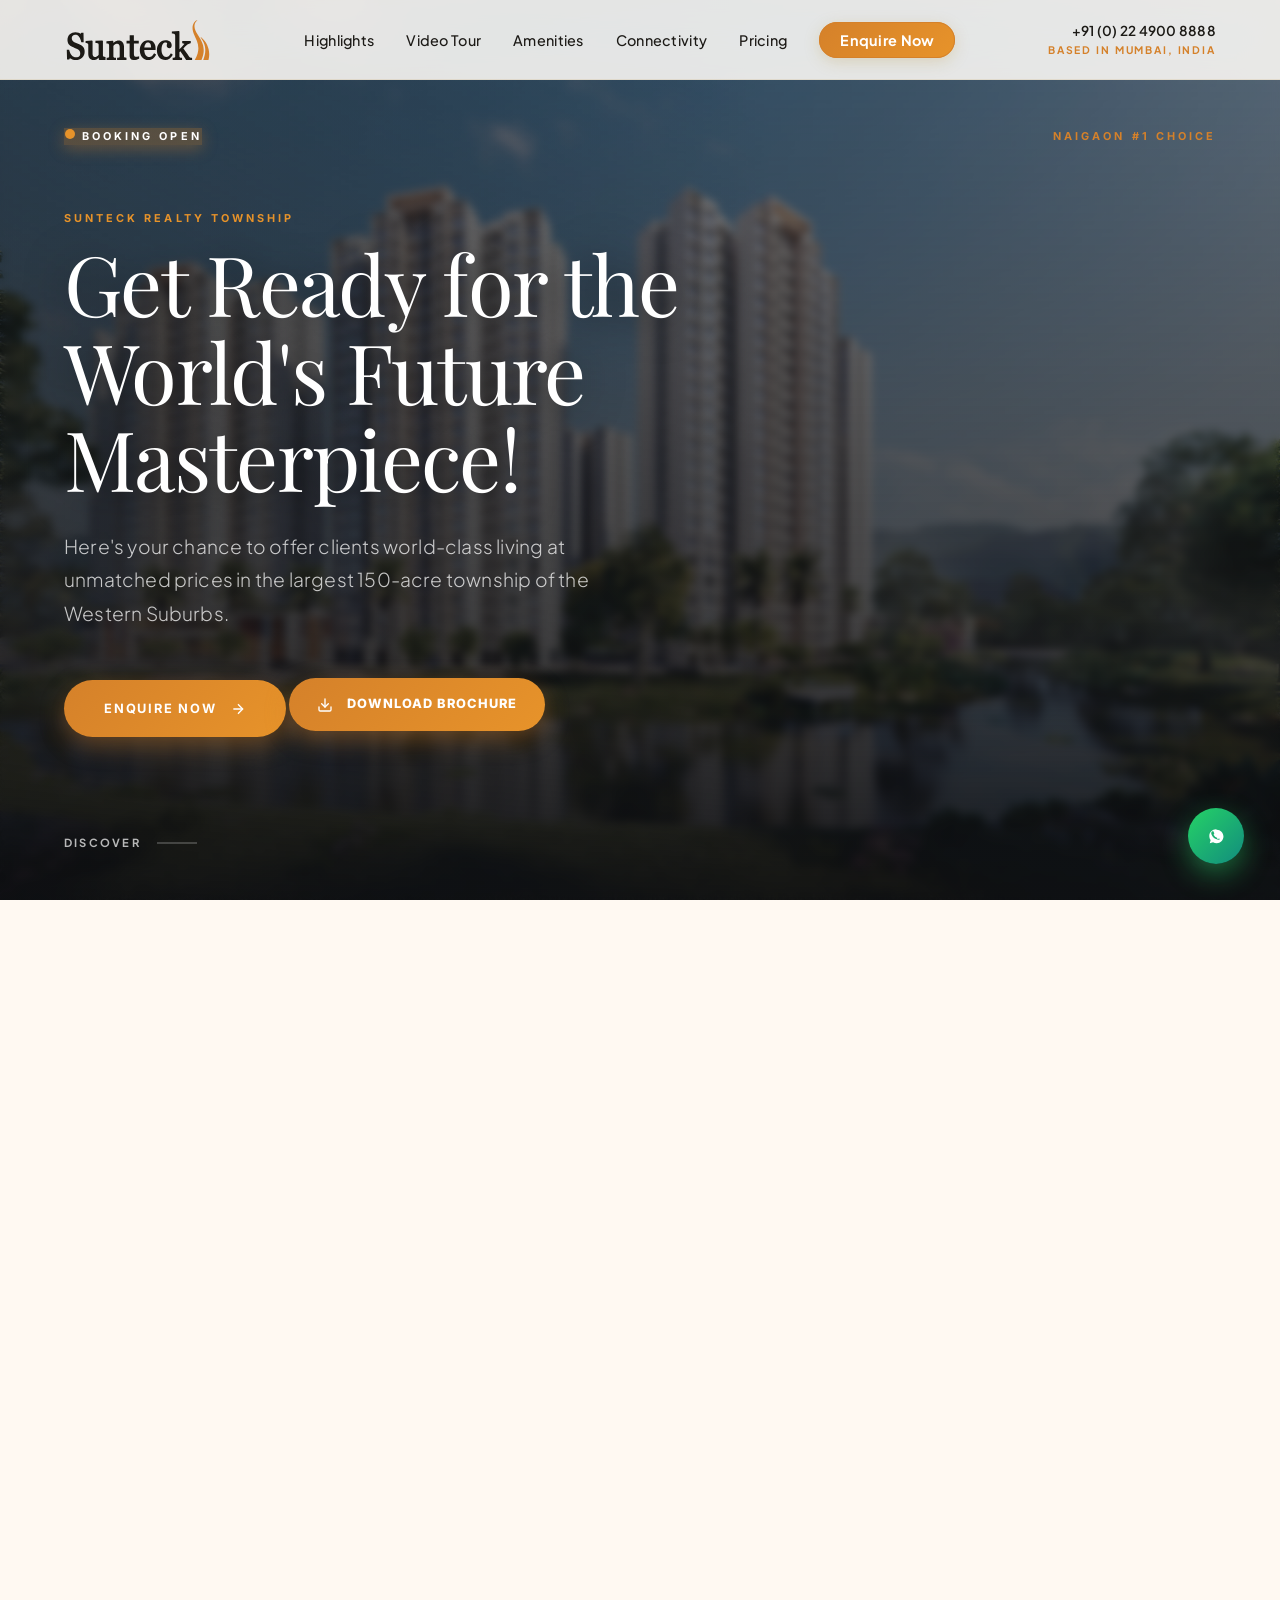
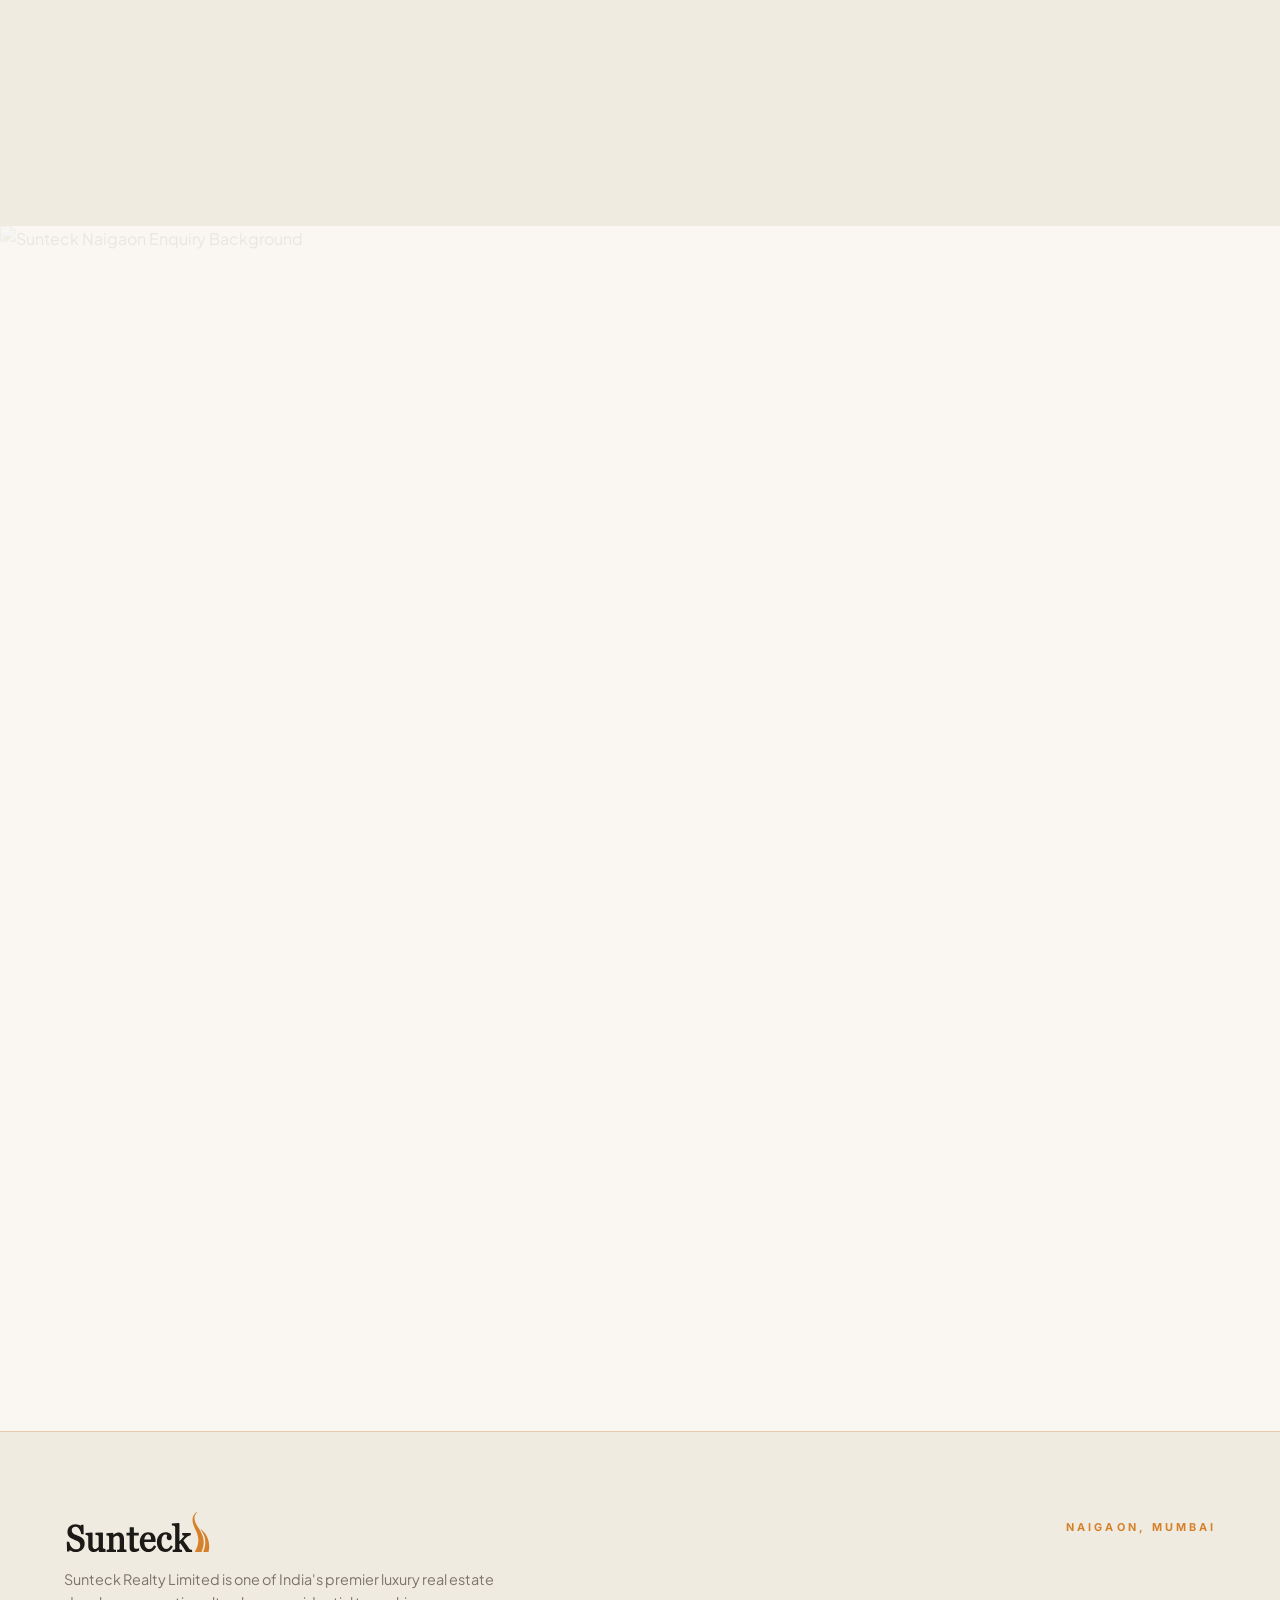
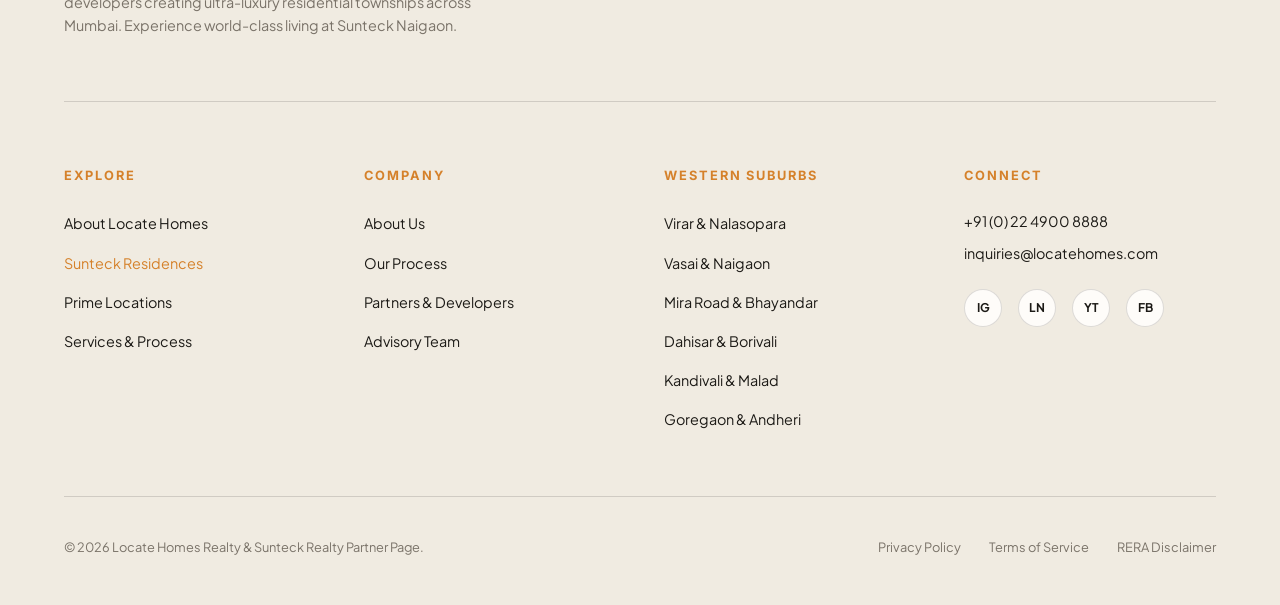
==== commit b53fb943: "Add official 4 MahaRERA Registration numbers (P99000032834, P99000033099, P99000033218, P99000033157" ====
--- a/sunteck.html
+++ b/sunteck.html
@@ -725,35 +725,56 @@
               </a>
             </div>
 
-            <!-- PLACEHOLDER: QR Code + RERA Number Pairing (Multi-Phase RERA Pairings) -->
+            <!-- Official MahaRERA Registration & QR Code Pairings -->
             <div class="direct-block rera-disclaimer-box">
-              <span class="micro-label text-gold">MAHARERA REGISTRATION & QR PAIRING</span>
-              <div class="rera-qr-pairing-row">
+              <span class="micro-label text-gold">MAHARERA REGISTRATION &amp; QR PAIRINGS</span>
+              <div class="rera-qr-pairing-grid">
                 <!-- RERA Pair 1 -->
                 <div class="rera-qr-item">
                   <div class="qr-code-box">
-                    <!-- Placeholder Scannable QR Code SVG -->
-                    <svg width="48" height="48" viewBox="0 0 24 24" fill="none" stroke="currentColor" stroke-width="1.5"><rect x="3" y="3" width="7" height="7"/><rect x="14" y="3" width="7" height="7"/><rect x="3" y="14" width="7" height="7"/><path d="M14 14h3v3h-3z"/><path d="M18 18h3v3h-3z"/><path d="M14 18h3v3h-3z"/><path d="M18 14h3v3h-3z"/></svg>
+                    <img src="https://api.qrserver.com/v1/create-qr-code/?size=150x150&data=https://maharera.mahaonline.gov.in/P99000032834" alt="MahaRERA QR P99000032834" loading="lazy">
                   </div>
                   <div class="rera-details">
-                    <span class="rera-phase-label">PHASE 1</span>
-                    <strong class="rera-num-code">P51900000123</strong>
+                    <span class="rera-label-title">RERA Number</span>
+                    <strong class="rera-num-code">P99000032834</strong>
                   </div>
                 </div>
 
                 <!-- RERA Pair 2 -->
                 <div class="rera-qr-item">
                   <div class="qr-code-box">
-                    <svg width="48" height="48" viewBox="0 0 24 24" fill="none" stroke="currentColor" stroke-width="1.5"><rect x="3" y="3" width="7" height="7"/><rect x="14" y="3" width="7" height="7"/><rect x="3" y="14" width="7" height="7"/><path d="M14 14h3v3h-3z"/><path d="M18 18h3v3h-3z"/><path d="M14 18h3v3h-3z"/><path d="M18 14h3v3h-3z"/></svg>
+                    <img src="https://api.qrserver.com/v1/create-qr-code/?size=150x150&data=https://maharera.mahaonline.gov.in/P99000033099" alt="MahaRERA QR P99000033099" loading="lazy">
                   </div>
                   <div class="rera-details">
-                    <span class="rera-phase-label">PHASE 2</span>
-                    <strong class="rera-num-code">P51900000456</strong>
+                    <span class="rera-label-title">RERA Number</span>
+                    <strong class="rera-num-code">P99000033099</strong>
                   </div>
                 </div>
-              </div>
-              <p class="direct-text rera-text" style="margin-top:0.6rem;">
-                Official MahaRERA portal: <a href="https://maharera.mahaonline.gov.in" target="_blank" rel="noopener" style="text-decoration:underline;">maharera.mahaonline.gov.in</a>
+
+                <!-- RERA Pair 3 -->
+                <div class="rera-qr-item">
+                  <div class="qr-code-box">
+                    <img src="https://api.qrserver.com/v1/create-qr-code/?size=150x150&data=https://maharera.mahaonline.gov.in/P99000033218" alt="MahaRERA QR P99000033218" loading="lazy">
+                  </div>
+                  <div class="rera-details">
+                    <span class="rera-label-title">RERA Number</span>
+                    <strong class="rera-num-code">P99000033218</strong>
+                  </div>
+                </div>
+
+                <!-- RERA Pair 4 -->
+                <div class="rera-qr-item">
+                  <div class="qr-code-box">
+                    <img src="https://api.qrserver.com/v1/create-qr-code/?size=150x150&data=https://maharera.mahaonline.gov.in/P99000033157" alt="MahaRERA QR P99000033157" loading="lazy">
+                  </div>
+                  <div class="rera-details">
+                    <span class="rera-label-title">RERA Number</span>
+                    <strong class="rera-num-code">P99000033157</strong>
+                  </div>
+                </div>
+              </div>
+              <p class="direct-text rera-text" style="margin-top:0.8rem; color:#666666;">
+                Official MahaRERA portal: <a href="https://maharera.mahaonline.gov.in" target="_blank" rel="noopener" style="text-decoration:underline; color:#D5812A; font-weight:600;">maharera.mahaonline.gov.in</a>
               </p>
             </div>
           </div>
--- a/styles.css
+++ b/styles.css
@@ -2111,19 +2111,21 @@
 }
 
 .page-sunteck .btn-brochure-direct {
-  background: transparent !important;
+  background: linear-gradient(135deg, #D5812A 0%, #E7932A 100%) !important;
   color: #FFFFFF !important;
-  border: 1px solid rgba(213, 129, 42, 0.6) !important;
-  box-shadow: 0 4px 20px rgba(0, 0, 0, 0.3) !important;
-  backdrop-filter: blur(8px);
+  border: none !important;
+  box-shadow: 0 8px 25px rgba(213, 129, 42, 0.4) !important;
+  font-weight: 800 !important;
+  letter-spacing: 0.08em !important;
+  padding: 1rem 1.75rem !important;
+  border-radius: 40px !important;
 }
 
 .page-sunteck .btn-brochure-direct:hover {
-  background: rgba(213, 129, 42, 0.2) !important;
-  border-color: #E7932A !important;
+  background: linear-gradient(135deg, #C4721F 0%, #D5812A 100%) !important;
   color: #FFFFFF !important;
   transform: translateY(-2px);
-  box-shadow: 0 8px 30px rgba(213, 129, 42, 0.4) !important;
+  box-shadow: 0 12px 35px rgba(213, 129, 42, 0.6) !important;
 }
 
 .page-sunteck .utility-enquire {
@@ -3216,33 +3218,47 @@
 /* --------------------------------------------------------------------------
    Sunteck Addendum: RERA QR Code Pairings & Country Code Dropdown
    -------------------------------------------------------------------------- */
-.rera-qr-pairing-row {
-  display: flex;
-  flex-wrap: wrap;
-  gap: 1.25rem;
-  margin-top: 0.75rem;
+.rera-qr-pairing-grid {
+  display: grid;
+  grid-template-columns: repeat(auto-fit, minmax(210px, 1fr));
+  gap: 1rem;
+  margin-top: 1rem;
 }
 
 .rera-qr-item {
   display: flex;
   align-items: center;
-  gap: 0.85rem;
-  padding: 0.75rem 1rem;
-  background: rgba(255, 255, 255, 0.04);
-  border: 1px solid rgba(212, 175, 55, 0.3);
+  gap: 1rem;
+  padding: 1rem 1.15rem;
+  background: #F8F6F2;
+  border: 1px solid rgba(213, 129, 42, 0.25);
+  border-radius: 12px;
+  transition: border-color var(--transition-fast), transform var(--transition-fast);
+}
+
+.rera-qr-item:hover {
+  border-color: #D5812A;
+  transform: translateY(-2px);
+}
+
+.qr-code-box {
+  width: 64px;
+  height: 64px;
+  background: #FFFFFF;
+  border: 1px solid rgba(0, 0, 0, 0.1);
   border-radius: 8px;
-}
-
-.qr-code-box {
-  width: 48px;
-  height: 48px;
-  background: #FFFFFF;
-  color: #000000;
-  border-radius: 4px;
   display: flex;
   align-items: center;
   justify-content: center;
   padding: 4px;
+  flex-shrink: 0;
+}
+
+.qr-code-box svg,
+.qr-code-box img {
+  width: 100%;
+  height: 100%;
+  object-fit: contain;
 }
 
 .rera-details {
@@ -3251,17 +3267,17 @@
   gap: 2px;
 }
 
-.rera-phase-label {
-  font-size: 0.65rem;
+.rera-label-title {
+  font-size: 0.78rem;
   font-weight: 700;
-  letter-spacing: 0.15em;
-  color: var(--accent-gold-light);
+  color: #666666;
 }
 
 .rera-num-code {
   font-size: 0.95rem;
-  color: #FFFFFF;
-  letter-spacing: 0.05em;
+  font-weight: 800;
+  color: #1C1A16 !important;
+  letter-spacing: 0.04em;
 }
 
 .country-code-select {
@@ -3314,18 +3330,57 @@
   margin-top: 0.5rem;
 }
 
-.checkbox-label {
+.checkbox-label,
+.checkbox-label span,
+.consent-check-group label,
+.consent-check-group span {
   display: flex;
   align-items: flex-start;
   gap: 0.75rem;
-  font-size: 0.8rem;
-  color: rgba(255, 255, 255, 0.7);
+  font-size: 0.84rem !important;
+  font-weight: 600 !important;
+  color: #222222 !important;
   cursor: pointer;
+  line-height: 1.45 !important;
 }
 
 .checkbox-label input[type="checkbox"] {
-  margin-top: 3px;
-  accent-color: var(--sunteck-gold-light);
+  margin-top: 2px !important;
+  accent-color: #D5812A !important;
+  width: 16px !important;
+  height: 16px !important;
+  flex-shrink: 0 !important;
+}
+
+/* Sunteck Form High-Contrast Legibility Overrides */
+.page-sunteck .luxury-form,
+.popup-form {
+  color: #1C1A16 !important;
+}
+
+.page-sunteck .form-label,
+.popup-form .form-label {
+  color: #1C1A16 !important;
+  font-weight: 700 !important;
+  font-size: 0.78rem !important;
+  letter-spacing: 0.12em !important;
+}
+
+.page-sunteck .form-input,
+.page-sunteck .form-select,
+.popup-form .form-input,
+.popup-form .form-select {
+  background: #F8F6F2 !important;
+  border: 1.5px solid rgba(213, 129, 42, 0.3) !important;
+  color: #1C1A16 !important;
+  font-weight: 600 !important;
+  border-radius: 8px !important;
+}
+
+.page-sunteck .form-input::placeholder,
+.popup-form .form-input::placeholder {
+  color: #777777 !important;
+  font-weight: 400 !important;
 }
 
 .rera-disclaimer-box {
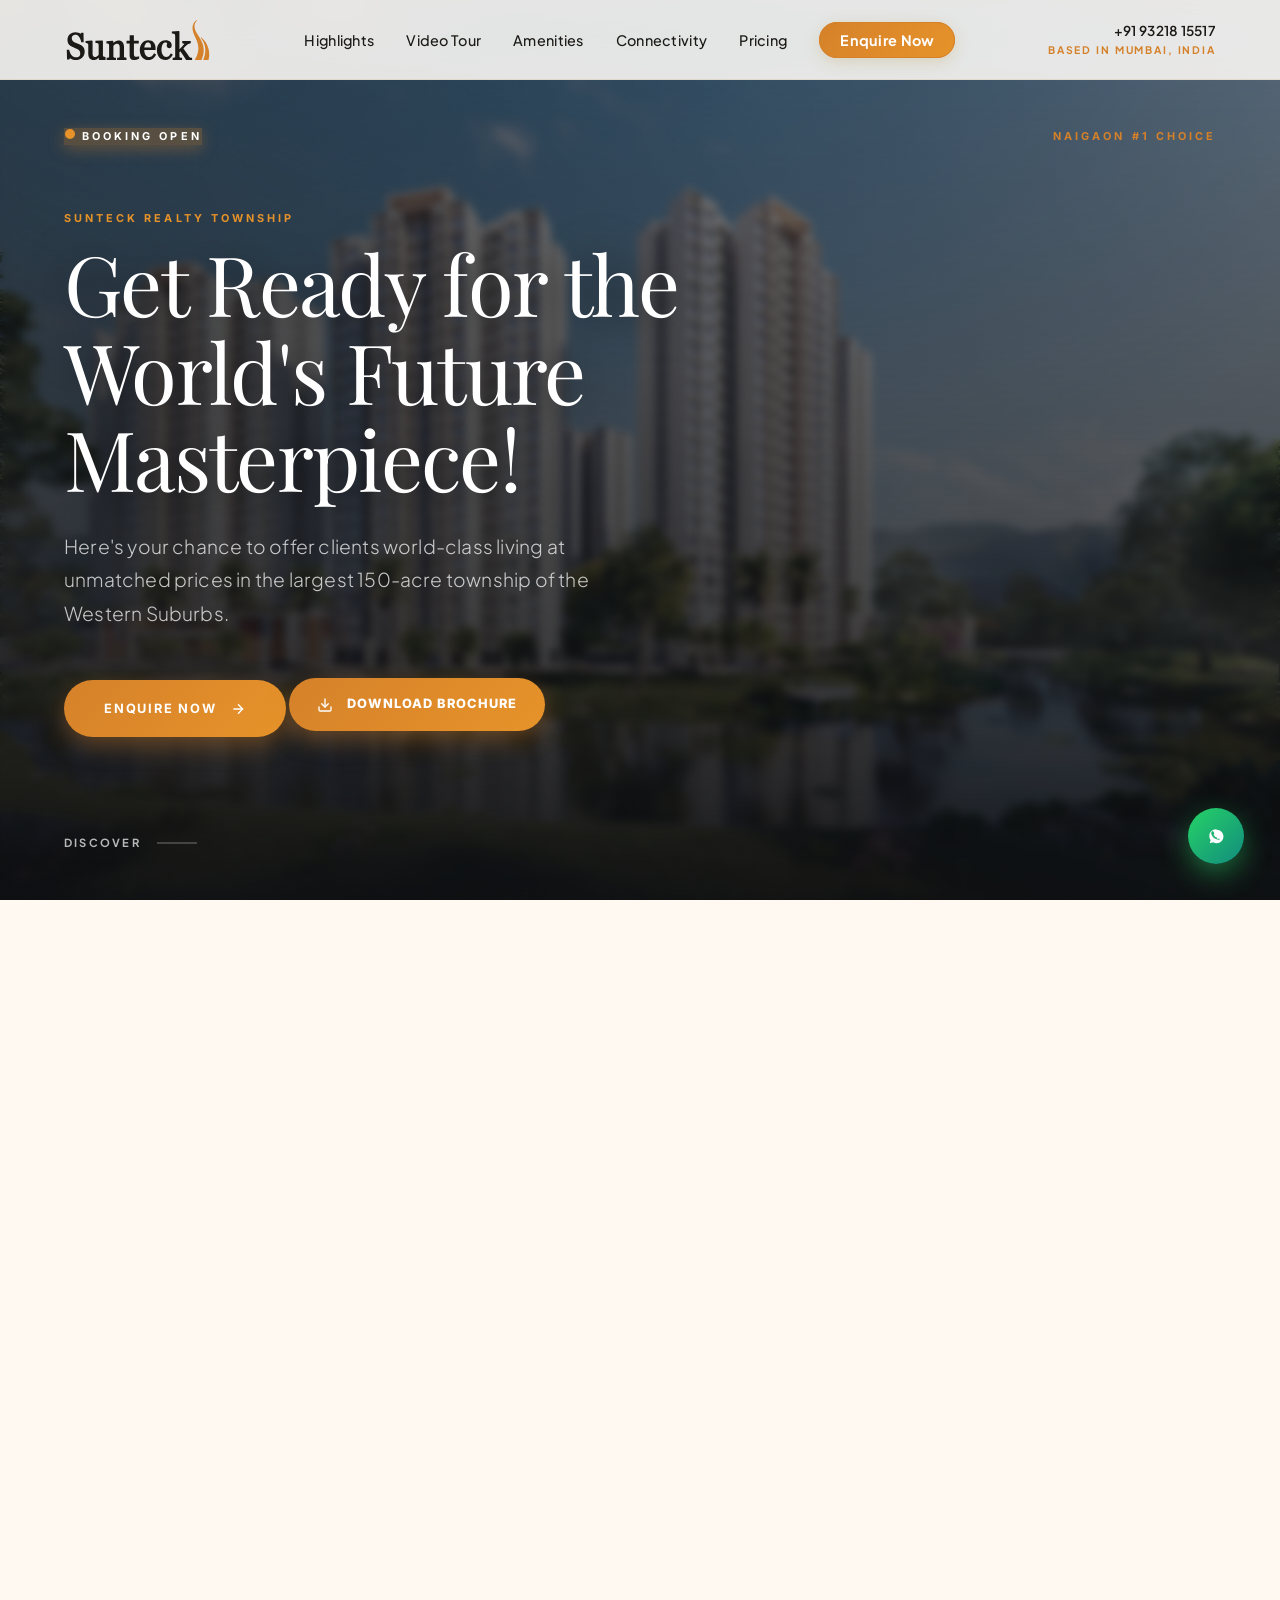
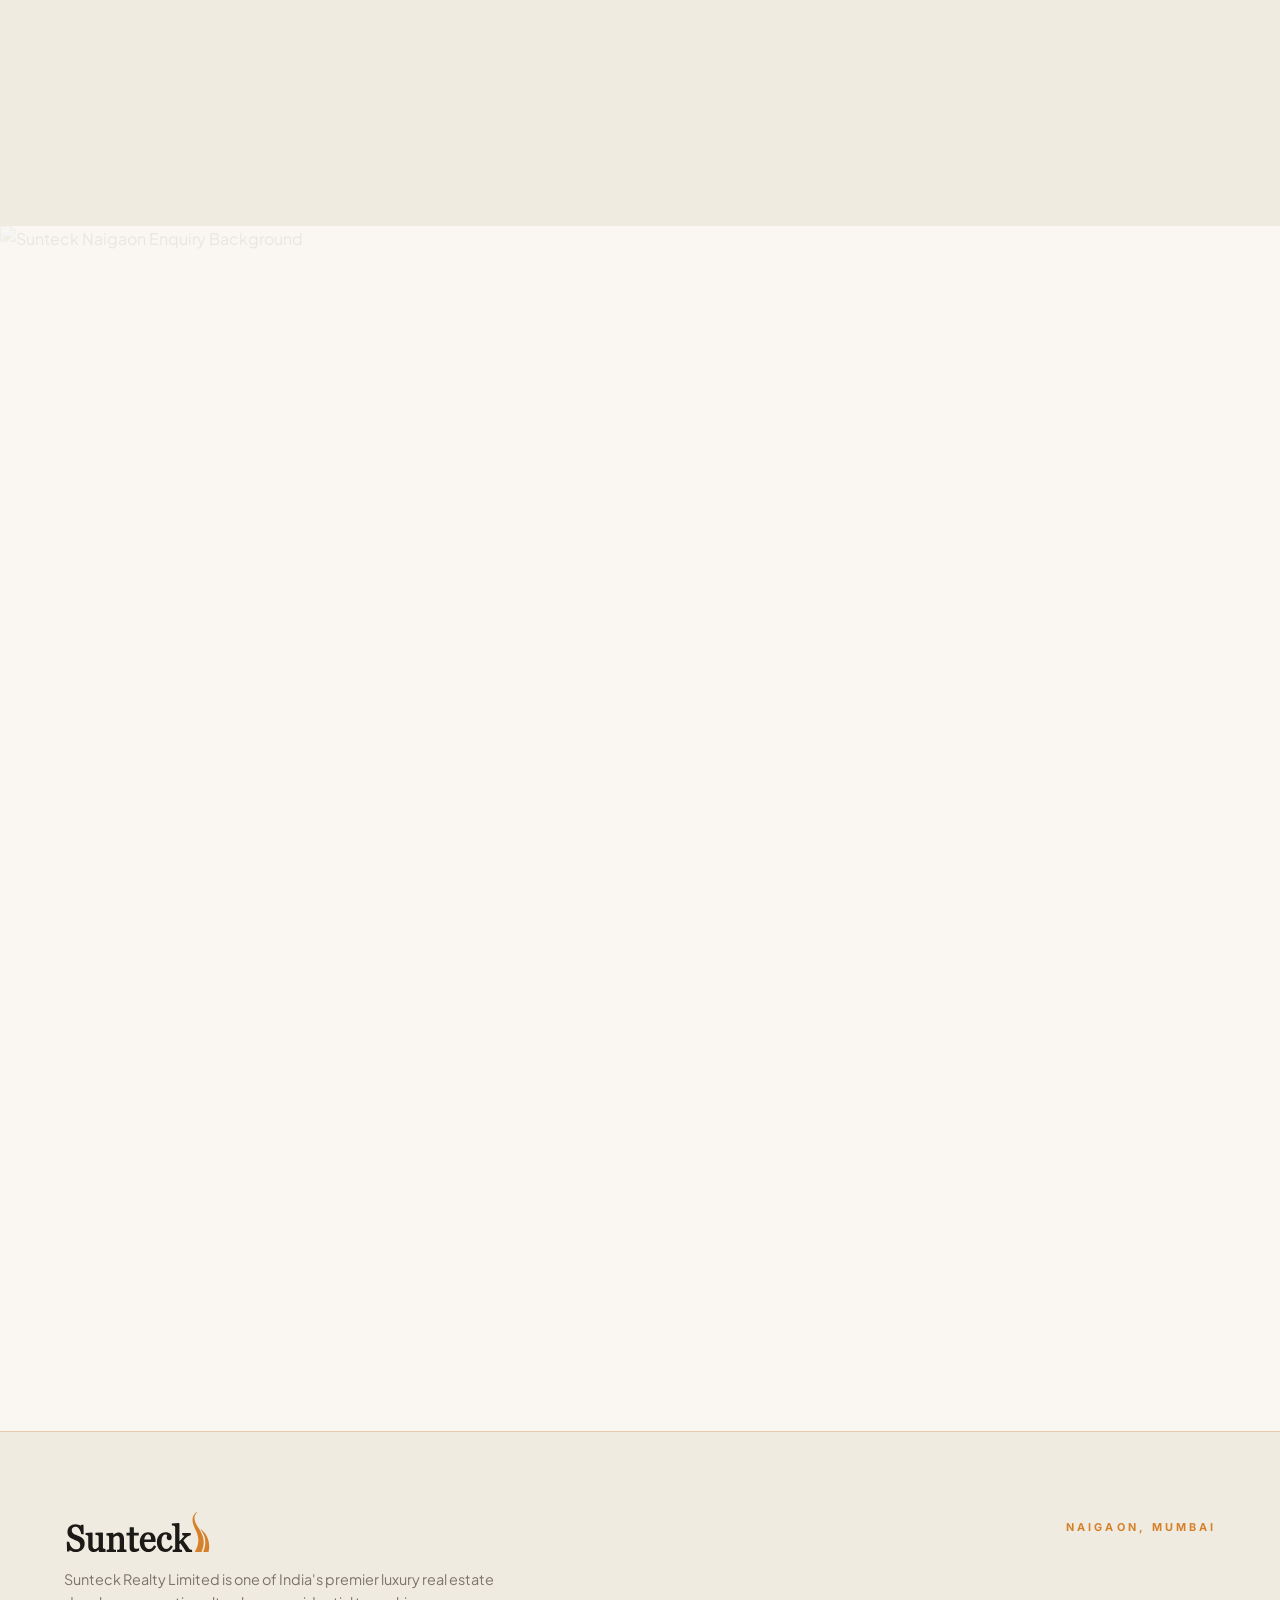
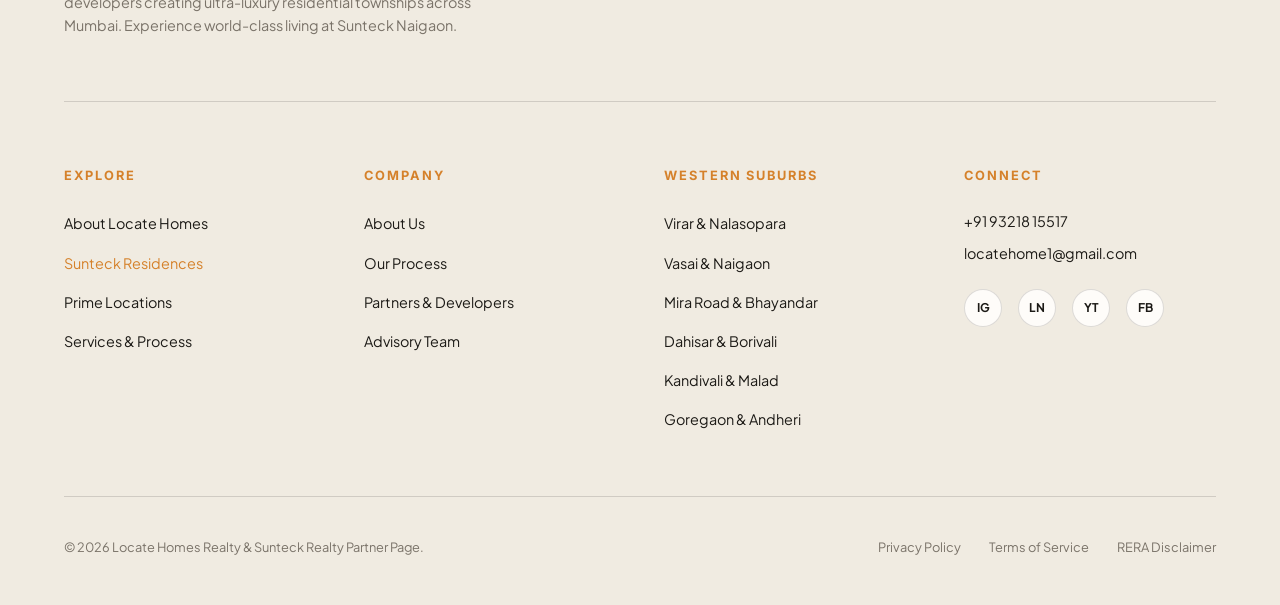
==== commit 39704444: "Update contact phone (+91 93218 15517), email (locatehome1@gmail.com), WhatsApp CTA, and office addr" ====
--- a/sunteck.html
+++ b/sunteck.html
@@ -39,7 +39,7 @@
       <!-- Right: Contact info & location label -->
       <div class="header-right">
         <div class="header-contact-meta">
-          <a href="tel:+919876543210" class="header-phone">+91 (0) 22 4900 8888</a>
+          <a href="tel:+919321815517" class="header-phone">+91 93218 15517</a>
           <span class="header-location-label">BASED IN MUMBAI, INDIA</span>
         </div>
         <button id="mobile-menu-toggle" class="mobile-toggle-btn" aria-label="Toggle navigation menu">
@@ -72,8 +72,8 @@
       </nav>
       <div class="mobile-menu-footer">
         <span class="micro-label">LOCATE HOME — SUNTECK AUTHORIZED PARTNER</span>
-        <a href="tel:+919876543210" class="mobile-contact-line">+91 (0) 22 4900 8888</a>
-        <a href="mailto:inquiries@locatehomes.com" class="mobile-contact-line">inquiries@locatehomes.com</a>
+        <a href="tel:+919321815517" class="mobile-contact-line">+91 93218 15517</a>
+        <a href="mailto:locatehome1@gmail.com" class="mobile-contact-line">locatehome1@gmail.com</a>
         <div class="mobile-location">BASED IN MUMBAI, INDIA</div>
       </div>
     </div>
@@ -709,11 +709,11 @@
           <div class="contact-direct-blocks">
             <div class="direct-block">
               <span class="micro-label">DIRECT ADVISORY LINE</span>
-              <a href="tel:+919876543210" class="direct-link">+91 (0) 22 4900 8888</a>
+              <a href="tel:+919321815517" class="direct-link">+91 93218 15517</a>
             </div>
             <div class="direct-block">
               <span class="micro-label">WHATSAPP CONSULTATION</span>
-              <a href="https://wa.me/919876543210" target="_blank" rel="noopener" class="direct-link">+91 98765 43210</a>
+              <a href="https://wa.me/919321815517" target="_blank" rel="noopener" class="direct-link">+91 93218 15517</a>
             </div>
             
             <!-- Standalone Direct Download CTA in Contact Band -->
@@ -804,7 +804,7 @@
                   <option value="+966">🇸🇦 +966 (Saudi Arabia)</option>
                   <option value="+974">🇶🇦 +974 (Qatar)</option>
                 </select>
-                <input type="tel" id="sunteck-phone" class="form-input" placeholder="98765 43210" required>
+                <input type="tel" id="sunteck-phone" class="form-input" placeholder="93218 15517" required>
               </div>
             </div>
 
@@ -898,8 +898,8 @@
         <!-- Col 4: Contact & Socials -->
         <div class="footer-col">
           <h4 class="footer-col-title micro-label">CONNECT</h4>
-          <p class="footer-contact-item">+91 (0) 22 4900 8888</p>
-          <p class="footer-contact-item">inquiries@locatehomes.com</p>
+          <p class="footer-contact-item"><a href="tel:+919321815517" style="color:inherit;text-decoration:none;">+91 93218 15517</a></p>
+          <p class="footer-contact-item"><a href="mailto:locatehome1@gmail.com" style="color:inherit;text-decoration:none;">locatehome1@gmail.com</a></p>
           
           <div class="footer-socials">
             <a href="#" aria-label="Instagram">IG</a>
@@ -924,7 +924,7 @@
 
   <!-- Sticky Utility Bar (Mobile Only - Call / Enquiry / WhatsApp) -->
   <div id="sticky-utility-bar" class="mobile-sticky-utility-bar">
-    <a href="tel:+919876543210" class="utility-bar-item utility-call">
+    <a href="tel:+919321815517" class="utility-bar-item utility-call">
       <svg width="18" height="18" viewBox="0 0 24 24" fill="none" stroke="currentColor" stroke-width="2"><path d="M22 16.92v3a2 2 0 0 1-2.18 2 19.79 19.79 0 0 1-8.63-3.07 19.5 19.5 0 0 1-6-6 19.79 19.79 0 0 1-3.07-8.67A2 2 0 0 1 4.11 2h3a2 2 0 0 1 2 1.72 12.84 12.84 0 0 0 .7 2.81 2 2 0 0 1-.45 2.11L8.09 9.91a16 16 0 0 0 6 6l1.27-1.27a2 2 0 0 1 2.11-.45 12.84 12.84 0 0 0 2.81.7A2 2 0 0 1 22 16.92z"/></svg>
       <span>Call Us</span>
     </a>
@@ -932,7 +932,7 @@
       <svg width="18" height="18" viewBox="0 0 24 24" fill="none" stroke="currentColor" stroke-width="2"><path d="M21 15a2 2 0 0 1-2 2H7l-4 4V5a2 2 0 0 1 2-2h14a2 2 0 0 1 2 2z"/></svg>
       <span>Enquire</span>
     </a>
-    <a href="https://wa.me/919876543210?text=Hi%20Locate%20Homes,%20I'm%20interested%20in%20Sunteck%20Naigaon" target="_blank" rel="noopener" class="utility-bar-item utility-whatsapp">
+    <a href="https://wa.me/919321815517?text=Hi%20Locate%20Homes,%20I'm%20interested%20in%20Sunteck%20Naigaon" target="_blank" rel="noopener" class="utility-bar-item utility-whatsapp">
       <svg width="18" height="18" viewBox="0 0 24 24" fill="none" stroke="currentColor" stroke-width="2"><path d="M21 11.5a8.38 8.38 0 0 1-.9 3.8 8.5 8.5 0 0 1-7.6 4.7 8.38 8.38 0 0 1-3.8-.9L3 21l1.9-5.7a8.38 8.38 0 0 1-.9-3.8 8.5 8.5 0 0 1 4.7-7.6 8.38 8.38 0 0 1 3.8-.9h.5a8.48 8.48 0 0 1 8 8v.5z"/></svg>
       <span>WhatsApp</span>
     </a>
@@ -994,7 +994,7 @@
               <option value="+966">🇸🇦 +966 (Saudi Arabia)</option>
               <option value="+974">🇶🇦 +974 (Qatar)</option>
             </select>
-            <input type="tel" id="popup-phone" name="phone" class="form-input" placeholder="98765 43210" required>
+            <input type="tel" id="popup-phone" name="phone" class="form-input" placeholder="93218 15517" required>
           </div>
         </div>
 
@@ -1030,7 +1030,7 @@
   </div>
 
   <!-- Floating WhatsApp Action Button (The Curve Spec) -->
-  <a href="https://wa.me/919876543210" target="_blank" rel="noopener" class="fab-whatsapp" aria-label="Contact us on WhatsApp">
+  <a href="https://wa.me/919321815517" target="_blank" rel="noopener" class="fab-whatsapp" aria-label="Contact us on WhatsApp">
     <svg width="28" height="28" viewBox="0 0 24 24" fill="currentColor"><path d="M12.031 6.172c-3.181 0-5.767 2.586-5.768 5.766-.001 1.299.423 2.502 1.144 3.475l-.75 2.742 2.808-.737c.937.512 2.016.806 3.16.807 3.18 0 5.767-2.587 5.768-5.766 0-3.18-2.587-5.767-5.762-5.787zm3.385 8.167c-.144.405-.837.774-1.17.824-.312.045-.716.074-2.316-.583-1.921-.79-3.14-2.753-3.237-2.882-.096-.128-.787-1.048-.787-1.999 0-.951.498-1.417.674-1.61.176-.192.385-.241.513-.241.128 0 .256.002.368.007.119.006.279-.045.437.334.16.385.545 1.332.593 1.428.048.096.08.209.016.337-.064.128-.096.208-.192.321-.096.112-.203.25-.29.336-.096.096-.196.2-.085.39.112.192.498.822 1.07 1.332.736.656 1.357.86 1.549.956.192.096.32.144.368.224.048.08.048.464-.096.869z"/></svg>
   </a>
 
--- a/styles.css
+++ b/styles.css
@@ -349,26 +349,53 @@
 
 .brand-logo {
   display: flex;
+  align-items: center;
+  gap: 1rem;
+  text-decoration: none;
+}
+
+.brand-logo-img {
+  height: 56px;
+  width: auto;
+  object-fit: contain;
+  display: block;
+}
+
+@media (min-width: 1024px) {
+  .brand-logo-img {
+    height: 72px;
+  }
+}
+
+.brand-text-wrap {
+  display: flex;
   flex-direction: column;
+  justify-content: center;
 }
 
 .logo-title {
   font-family: var(--font-heading);
-  font-size: 1.6rem;
-  font-weight: 600;
+  font-size: 1.65rem;
+  font-weight: 700;
   letter-spacing: 0.12em;
   text-transform: uppercase;
-  color: var(--text-main);
-  line-height: 1.1;
+  color: #1C1A16 !important;
+  line-height: 1.05;
 }
 
 .logo-tagline {
   font-family: var(--font-body);
-  font-size: 0.58rem;
-  font-weight: 700;
-  letter-spacing: 0.3em;
+  font-size: 0.65rem;
+  font-weight: 800;
+  letter-spacing: 0.28em;
   text-transform: uppercase;
-  color: var(--gold);
+  color: #D5812A !important;
+}
+
+.mobile-logo-img {
+  height: 48px;
+  width: auto;
+  object-fit: contain;
 }
 
 .desktop-nav {
@@ -1062,39 +1089,24 @@
 }
 
 /* Cream Frame Card */
-.logo-frame-cream {
-  background: #F7F4EE;
-  border: 1px solid rgba(197, 160, 89, 0.4);
-  box-shadow: 0 8px 20px rgba(0, 0, 0, 0.2);
-}
-
-.logo-frame-cream img {
-  height: 52px;
-  max-height: 56px;
-  max-width: 180px;
-  width: auto;
-  object-fit: contain;
-  mix-blend-mode: multiply;
-  filter: contrast(120%);
-  transition: transform var(--transition-fast);
-}
-
-/* Black Frame Card */
+.logo-frame-cream,
 .logo-frame-black {
-  background: #17191F;
-  border: 1px solid rgba(212, 175, 55, 0.4);
-  box-shadow: 0 8px 20px rgba(0, 0, 0, 0.4);
-}
-
+  background: #FFFFFF !important;
+  border: 1px solid rgba(213, 129, 42, 0.25) !important;
+  box-shadow: 0 8px 24px rgba(28, 26, 22, 0.05) !important;
+  border-radius: 12px !important;
+}
+
+.logo-frame-cream img,
 .logo-frame-black img {
-  height: 52px;
-  max-height: 56px;
-  max-width: 180px;
-  width: auto;
-  object-fit: contain;
-  mix-blend-mode: screen;
-  filter: brightness(1.6) contrast(120%);
-  transition: transform var(--transition-fast);
+  height: 52px !important;
+  max-height: 56px !important;
+  max-width: 180px !important;
+  width: auto !important;
+  object-fit: contain !important;
+  mix-blend-mode: multiply !important;
+  filter: contrast(110%) !important;
+  transition: transform var(--transition-fast) !important;
 }
 
 .logo-item:hover {
@@ -1161,30 +1173,35 @@
 
 .locations-rail-outer {
   width: 100%;
+  max-width: 100vw;
+  overflow-x: hidden;
   position: relative;
-}
+  padding: 1rem 0 2rem 0;
+}
+
+
 
 .locations-rail {
-  display: flex;
-  gap: 1.75rem;
-  padding: 0.5rem var(--container-padding) 2rem var(--container-padding);
-  overflow-x: auto;
-  scroll-snap-type: x mandatory;
-  scrollbar-width: none;
-  -ms-overflow-style: none;
-  cursor: grab;
-  user-select: none;
-  touch-action: pan-y;
-  overscroll-behavior-x: contain;
-}
-
-.locations-rail::-webkit-scrollbar {
-  display: none;
-}
-
-.locations-rail.is-dragging {
-  cursor: grabbing;
-  scroll-snap-type: none !important;
+  display: flex !important;
+  gap: 1.75rem !important;
+  width: max-content !important;
+  will-change: transform !important;
+  animation: videoCarouselMarquee 35s linear infinite !important;
+  padding: 0.5rem 0 !important;
+}
+
+.locations-rail-outer:hover .locations-rail,
+.locations-rail:hover {
+  animation-play-state: paused !important;
+}
+
+@keyframes videoCarouselMarquee {
+  0% {
+    transform: translate3d(0, 0, 0);
+  }
+  100% {
+    transform: translate3d(-50%, 0, 0);
+  }
 }
 
 /* 9:16 Vertical Video Card — Premium */
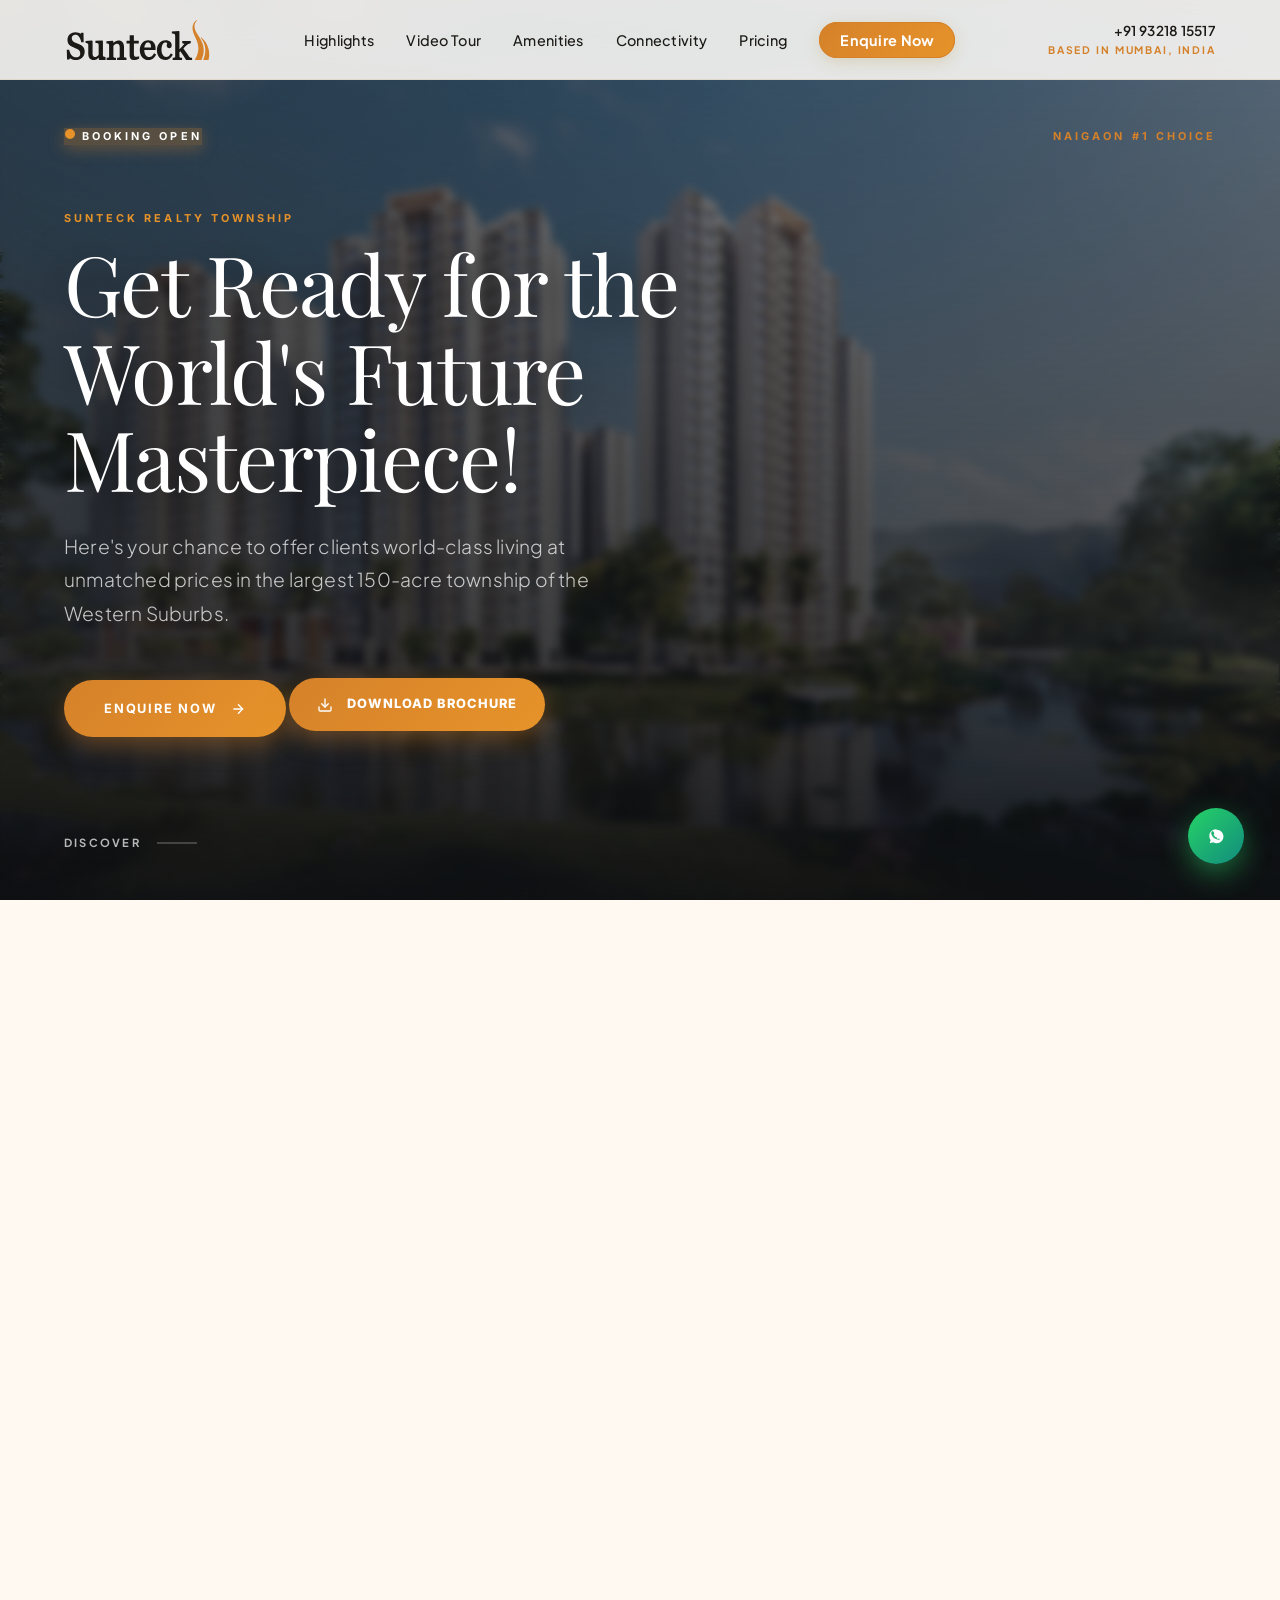
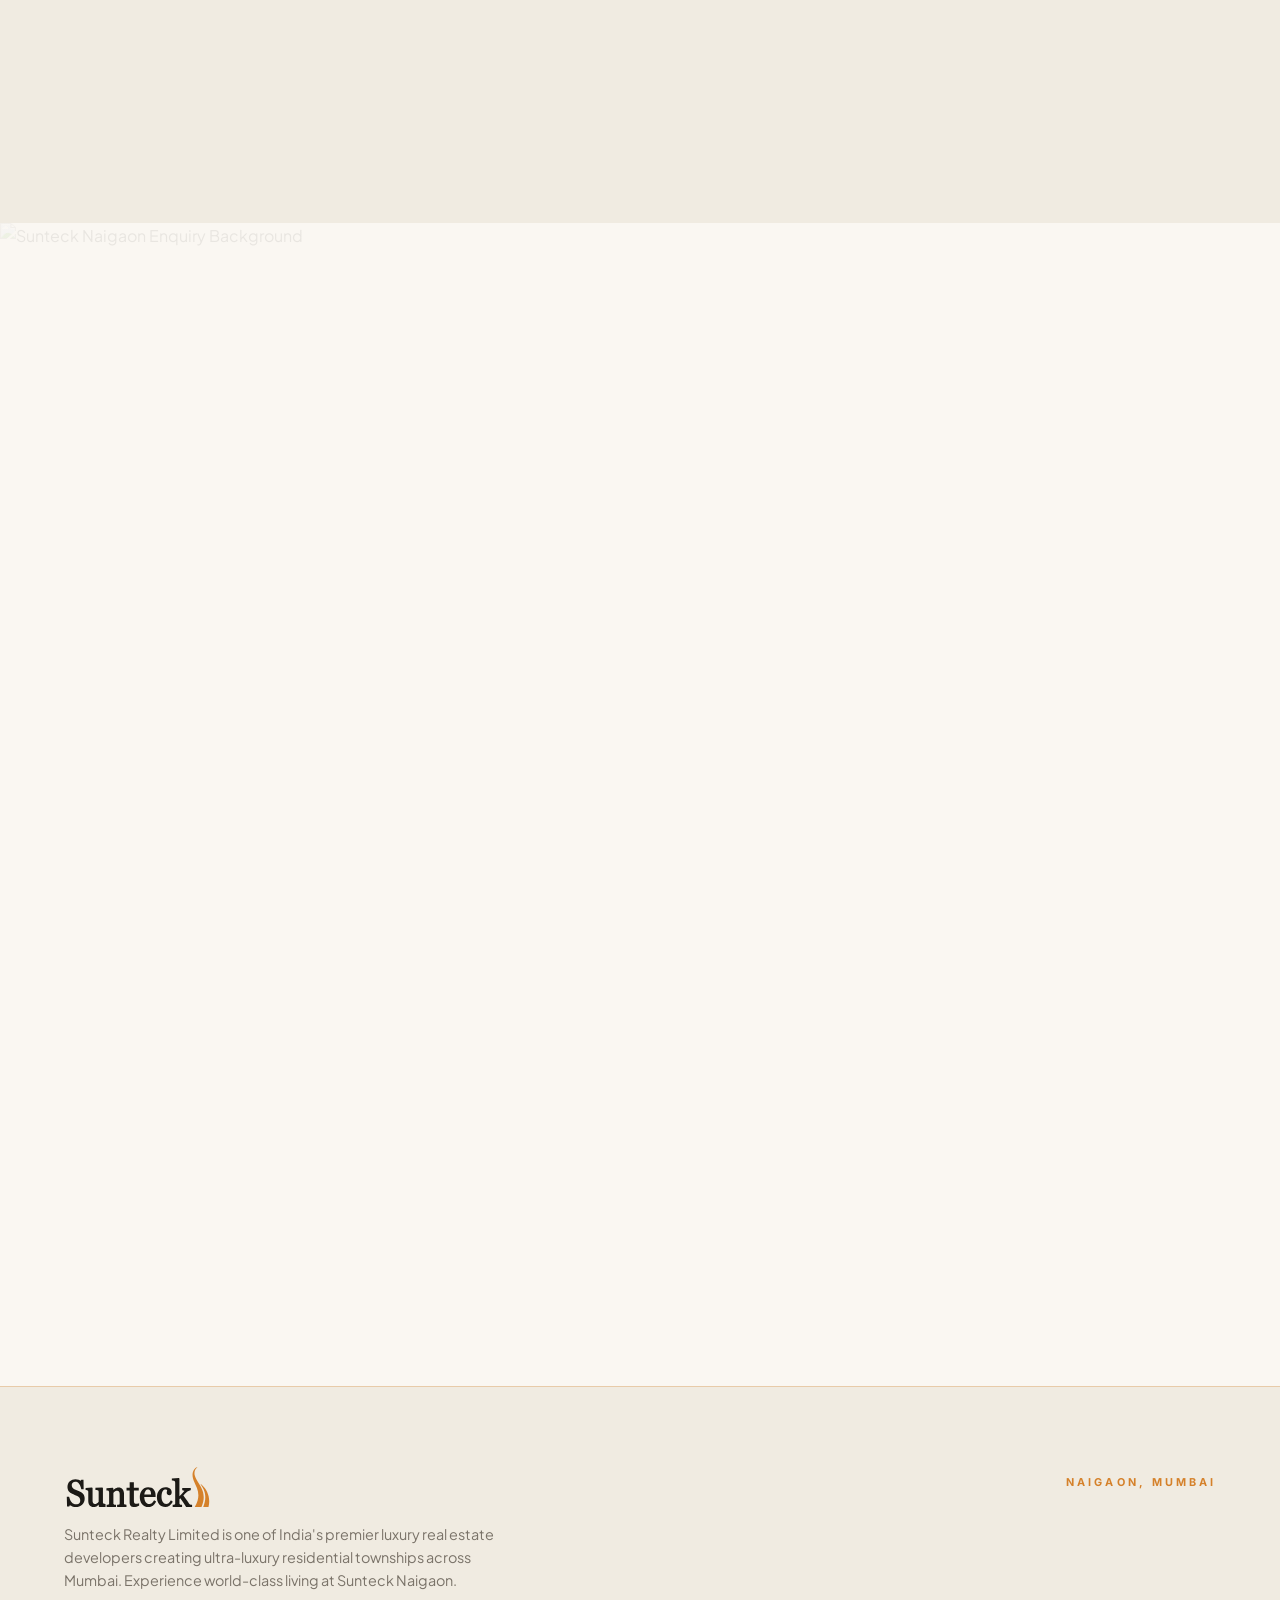
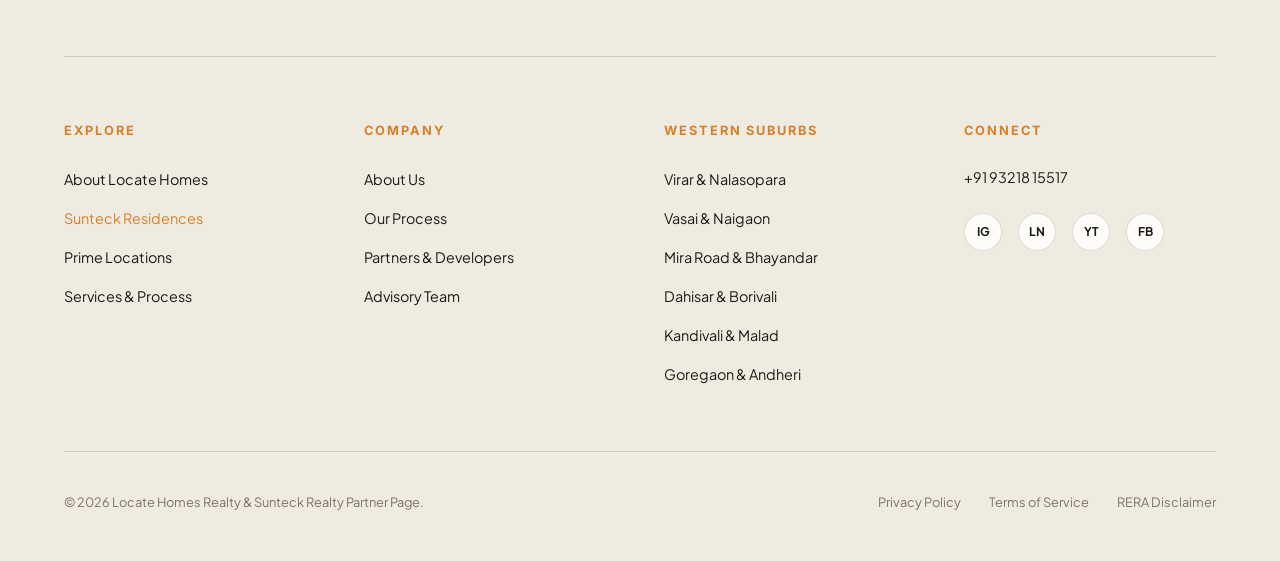
==== commit eb863143: "Reorder main website sections, update name placeholders to Ramesh Patil, remove amenities white fade" ====
--- a/sunteck.html
+++ b/sunteck.html
@@ -483,7 +483,7 @@
           <div class="connectivity-items-grid">
             <div class="connectivity-item">
               <div class="connect-icon-box">
-                <svg width="20" height="20" viewBox="0 0 24 24" fill="none" stroke="currentColor" stroke-width="2"><path d="M4 15s1-1 4-1 5 2 8 2 4-1 4-1V3s-1 1-4 1-5-2-8-2-4 1-4 1z"/><line x1="4" y1="22" x2="4" y2="15"/></svg>
+                <svg width="22" height="22" viewBox="0 0 24 24" fill="none" stroke="currentColor" stroke-width="2" stroke-linecap="round" stroke-linejoin="round"><rect x="4" y="3" width="16" height="16" rx="2"/><path d="M4 11h16"/><path d="M12 3v8"/><circle cx="8" cy="15" r="1"/><circle cx="16" cy="15" r="1"/><path d="m6 19-2 2"/><path d="m18 19 2 2"/></svg>
               </div>
               <div class="connect-info">
                 <span class="connect-dist">1.5 KM</span>
@@ -494,7 +494,7 @@
 
             <div class="connectivity-item">
               <div class="connect-icon-box">
-                <svg width="20" height="20" viewBox="0 0 24 24" fill="none" stroke="currentColor" stroke-width="2"><rect x="3" y="3" width="18" height="18" rx="2"/><path d="M9 3v18"/><path d="M15 3v18"/><path d="M3 9h18"/><path d="M3 15h18"/></svg>
+                <svg width="22" height="22" viewBox="0 0 24 24" fill="none" stroke="currentColor" stroke-width="2" stroke-linecap="round" stroke-linejoin="round"><path d="M8 3v18"/><path d="M16 3v18"/><path d="M3 7h18"/><path d="M3 12h18"/><path d="M3 17h18"/></svg>
               </div>
               <div class="connect-info">
                 <span class="connect-dist">3.5 KM</span>
@@ -505,7 +505,7 @@
 
             <div class="connectivity-item">
               <div class="connect-icon-box">
-                <svg width="20" height="20" viewBox="0 0 24 24" fill="none" stroke="currentColor" stroke-width="2"><circle cx="12" cy="12" r="10"/><polygon points="16.24 7.76 14.12 14.12 7.76 16.24 9.88 9.88 16.24 7.76"/></svg>
+                <svg width="22" height="22" viewBox="0 0 24 24" fill="none" stroke="currentColor" stroke-width="2" stroke-linecap="round" stroke-linejoin="round"><path d="M19 17h2c.6 0 1-.4 1-1v-3c0-.9-.7-1.7-1.5-1.9C18.7 10.6 16 10 16 10s-1.3-1.4-2.2-2.3c-.5-.4-1.1-.7-1.8-.7H5c-.6 0-1.1.4-1.4.9l-1.4 2.9A2 2 0 0 0 2 12v4c0 .6.4 1 1 1h2"/><circle cx="7" cy="17" r="2"/><path d="M9 17h6"/><circle cx="17" cy="17" r="2"/></svg>
               </div>
               <div class="connect-info">
                 <span class="connect-dist">4.0 KM</span>
@@ -516,7 +516,7 @@
 
             <div class="connectivity-item">
               <div class="connect-icon-box">
-                <svg width="20" height="20" viewBox="0 0 24 24" fill="none" stroke="currentColor" stroke-width="2"><path d="M12 22s-8-4.5-8-11.8A8 8 0 0 1 12 2a8 8 0 0 1 8 8.2c0 7.3-8 11.8-8 11.8z"/><circle cx="12" cy="10" r="3"/></svg>
+                <svg width="22" height="22" viewBox="0 0 24 24" fill="none" stroke="currentColor" stroke-width="2" stroke-linecap="round" stroke-linejoin="round"><path d="M4 11V6a2 2 0 0 1 2-2h12a2 2 0 0 1 2 2v5"/><path d="M2 11h20"/><path d="m5 11 1.5 7.5A2 2 0 0 0 8.4 20h7.2a2 2 0 0 0 1.9-1.5L19 11"/><circle cx="9" cy="15" r="1"/><circle cx="15" cy="15" r="1"/></svg>
               </div>
               <div class="connect-info">
                 <span class="connect-dist">500 M</span>
@@ -543,7 +543,7 @@
             <!-- PLACEHOLDER: Upcoming Infrastructure Item 1 -->
             <div class="connectivity-item upcoming-item">
               <div class="connect-icon-box">
-                <svg width="20" height="20" viewBox="0 0 24 24" fill="none" stroke="currentColor" stroke-width="2"><polyline points="22 12 18 12 15 21 9 3 6 12 2 12"/></svg>
+                <svg width="22" height="22" viewBox="0 0 24 24" fill="none" stroke="currentColor" stroke-width="2" stroke-linecap="round" stroke-linejoin="round"><path d="M6 3h12a3 3 0 0 1 3 3v8a3 3 0 0 1-3 3H6a3 3 0 0 1-3-3V6a3 3 0 0 1 3-3z"/><path d="M3 10h18"/><path d="M8 14h.01"/><path d="M16 14h.01"/><path d="m6 21 3-4"/><path d="m18 21-3-4"/></svg>
               </div>
               <div class="connect-info">
                 <span class="connect-dist badge-placeholder">PROPOSED METRO</span>
@@ -555,7 +555,7 @@
             <!-- PLACEHOLDER: Upcoming Infrastructure Item 2 -->
             <div class="connectivity-item upcoming-item">
               <div class="connect-icon-box">
-                <svg width="20" height="20" viewBox="0 0 24 24" fill="none" stroke="currentColor" stroke-width="2"><path d="M18 10h-1.26A8 8 0 1 0 9 20h9a5 5 0 0 0 0-10z"/></svg>
+                <svg width="22" height="22" viewBox="0 0 24 24" fill="none" stroke="currentColor" stroke-width="2" stroke-linecap="round" stroke-linejoin="round"><path d="M2 14h20"/><path d="M6 14V6l6-3 6 3v8"/><path d="M12 3v11"/><path d="M2 18c2 0 3-1 5-1s3 1 5 1 3-1 5-1 3 1 5 1"/></svg>
               </div>
               <div class="connect-info">
                 <span class="connect-dist badge-placeholder">SEA LINK BRIDGE</span>
@@ -567,7 +567,7 @@
             <!-- PLACEHOLDER: Upcoming Infrastructure Item 3 -->
             <div class="connectivity-item upcoming-item">
               <div class="connect-icon-box">
-                <svg width="20" height="20" viewBox="0 0 24 24" fill="none" stroke="currentColor" stroke-width="2"><rect x="1" y="3" width="22" height="13" rx="2" ry="2"/><line x1="8" y1="21" x2="16" y2="21"/><line x1="12" y1="16" x2="12" y2="21"/></svg>
+                <svg width="22" height="22" viewBox="0 0 24 24" fill="none" stroke="currentColor" stroke-width="2" stroke-linecap="round" stroke-linejoin="round"><path d="M3 17h18"/><path d="M4 17V8l8-4 8 4v9"/><path d="M8 17v-6"/><path d="M12 17v-9"/><path d="M16 17v-6"/></svg>
               </div>
               <div class="connect-info">
                 <span class="connect-dist badge-placeholder">FLYOVER LINK</span>
@@ -579,7 +579,7 @@
             <!-- PLACEHOLDER: Upcoming Infrastructure Item 4 -->
             <div class="connectivity-item upcoming-item">
               <div class="connect-icon-box">
-                <svg width="20" height="20" viewBox="0 0 24 24" fill="none" stroke="currentColor" stroke-width="2"><circle cx="12" cy="12" r="10"/><path d="m4.93 4.93 4.24 4.24"/><path d="m14.83 9.17 4.24-4.24"/><path d="m14.83 14.83 4.24 4.24"/><path d="m9.17 14.83-4.24 4.24"/></svg>
+                <svg width="22" height="22" viewBox="0 0 24 24" fill="none" stroke="currentColor" stroke-width="2" stroke-linecap="round" stroke-linejoin="round"><path d="M4 19L9 5"/><path d="M15 5l5 14"/><path d="M12 8v2"/><path d="M12 14v2"/><path d="M2 21h20"/></svg>
               </div>
               <div class="connect-info">
                 <span class="connect-dist badge-placeholder">COASTAL ROAD</span>
@@ -708,12 +708,14 @@
 
           <div class="contact-direct-blocks">
             <div class="direct-block">
-              <span class="micro-label">DIRECT ADVISORY LINE</span>
+              <span class="micro-label">DIRECT ADVISORY &amp; WHATSAPP</span>
               <a href="tel:+919321815517" class="direct-link">+91 93218 15517</a>
-            </div>
-            <div class="direct-block">
-              <span class="micro-label">WHATSAPP CONSULTATION</span>
-              <a href="https://wa.me/919321815517" target="_blank" rel="noopener" class="direct-link">+91 93218 15517</a>
+              <div style="margin-top: 0.4rem;">
+                <a href="https://wa.me/919321815517?text=Hi%20Locate%20Homes,%20I'm%20interested%20in%20Sunteck%20Naigaon" target="_blank" rel="noopener" class="direct-link" style="font-size: 0.95rem; display: inline-flex; align-items: center; gap: 0.45rem; color: #25D366; font-weight: 600;">
+                  <svg width="18" height="18" viewBox="0 0 24 24" fill="currentColor"><path d="M12.031 6.172c-3.181 0-5.767 2.586-5.768 5.766-.001 1.299.423 2.502 1.144 3.475l-.75 2.742 2.808-.737c.937.512 2.016.806 3.16.807 3.18 0 5.767-2.587 5.768-5.766 0-3.18-2.587-5.767-5.762-5.787zm3.385 8.167c-.144.405-.837.774-1.17.824-.312.045-.716.074-2.316-.583-1.921-.79-3.14-2.753-3.237-2.882-.096-.128-.787-1.048-.787-1.999 0-.951.498-1.417.674-1.61.176-.192.385-.241.513-.241.128 0 .256.002.368.007.119.006.279-.045.437.334.16.385.545 1.332.593 1.428.048.096.08.209.016.337-.064.128-.096.208-.192.321-.096.112-.203.25-.29.336-.096.096-.196.2-.085.39.112.192.498.822 1.07 1.332.736.656 1.357.86 1.549.956.192.096.304.08.416-.048.112-.128.481-.56.609-.752.128-.192.256-.16.433-.096.176.064 1.122.529 1.314.625.192.096.32.144.368.224.048.08.048.464-.096.869z"/></svg>
+                  <span>Chat on WhatsApp</span>
+                </a>
+              </div>
             </div>
             
             <!-- Standalone Direct Download CTA in Contact Band -->
@@ -774,7 +776,7 @@
                 </div>
               </div>
               <p class="direct-text rera-text" style="margin-top:0.8rem; color:#666666;">
-                Official MahaRERA portal: <a href="https://maharera.mahaonline.gov.in" target="_blank" rel="noopener" style="text-decoration:underline; color:#D5812A; font-weight:600;">maharera.mahaonline.gov.in</a>
+                Registered under Maharashtra Real Estate Regulatory Authority (MahaRERA).
               </p>
             </div>
           </div>
@@ -787,7 +789,7 @@
             
             <div class="form-group">
               <label for="sunteck-name" class="form-label">Full Name</label>
-              <input type="text" id="sunteck-name" class="form-input" placeholder="e.g. Alexander Morgan" required>
+              <input type="text" id="sunteck-name" class="form-input" placeholder="e.g. Ramesh Patil" required>
             </div>
 
             <!-- Country-Code Dropdown + Number Field Requirement -->
@@ -899,7 +901,6 @@
         <div class="footer-col">
           <h4 class="footer-col-title micro-label">CONNECT</h4>
           <p class="footer-contact-item"><a href="tel:+919321815517" style="color:inherit;text-decoration:none;">+91 93218 15517</a></p>
-          <p class="footer-contact-item"><a href="mailto:locatehome1@gmail.com" style="color:inherit;text-decoration:none;">locatehome1@gmail.com</a></p>
           
           <div class="footer-socials">
             <a href="#" aria-label="Instagram">IG</a>
@@ -978,7 +979,7 @@
 
         <div class="form-group">
           <label for="popup-name" class="form-label">Full Name</label>
-          <input type="text" id="popup-name" name="name" class="form-input" placeholder="e.g. Alexander Morgan" required>
+          <input type="text" id="popup-name" name="name" class="form-input" placeholder="e.g. Ramesh Patil" required>
         </div>
 
         <div class="form-group">
--- a/styles.css
+++ b/styles.css
@@ -2438,23 +2438,7 @@
 
 .amenities-marquee-row::before,
 .amenities-marquee-row::after {
-  content: '';
-  position: absolute;
-  top: 0;
-  width: 120px;
-  height: 100%;
-  z-index: 5;
-  pointer-events: none;
-}
-
-.amenities-marquee-row::before {
-  left: 0;
-  background: linear-gradient(90deg, var(--sunteck-bg) 0%, transparent 100%);
-}
-
-.amenities-marquee-row::after {
-  right: 0;
-  background: linear-gradient(-90deg, var(--sunteck-bg) 0%, transparent 100%);
+  display: none;
 }
 
 .amenities-marquee-track {
@@ -2912,22 +2896,24 @@
 }
 
 .price-currency {
-  font-family: var(--font-sunteck-headline);
+  font-family: 'Plus Jakarta Sans', 'Inter', sans-serif;
   font-size: 2.2rem;
   font-weight: 700;
   color: #D5812A;
 }
 
 .price-amount {
-  font-family: var(--font-sunteck-headline);
-  font-size: 4rem;
+  font-family: 'Plus Jakarta Sans', 'Inter', sans-serif;
+  font-size: 3.8rem;
   font-weight: 800;
   line-height: 1;
   color: #1C1A16;
+  letter-spacing: -0.02em;
 }
 
 .price-unit {
-  font-size: 1rem;
+  font-family: 'Plus Jakarta Sans', 'Inter', sans-serif;
+  font-size: 0.95rem;
   font-weight: 700;
   color: #D5812A;
   text-transform: uppercase;
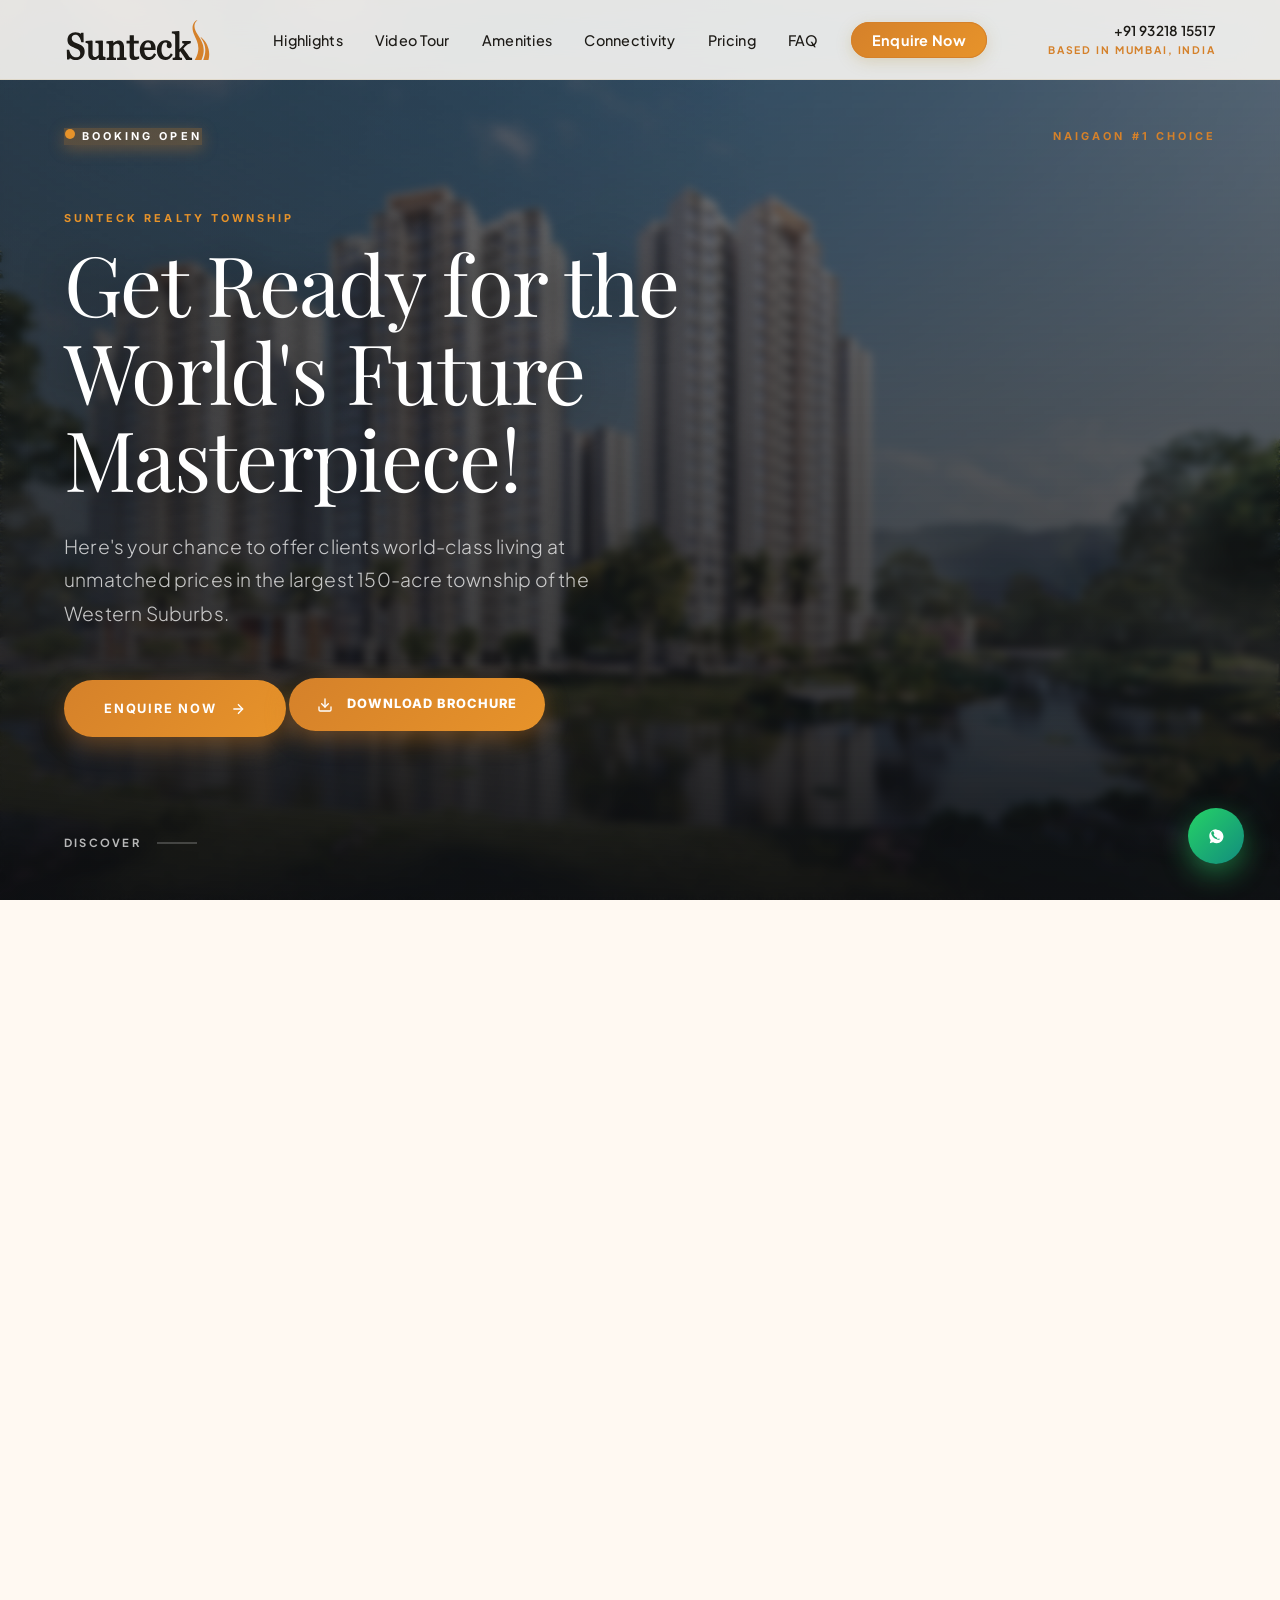
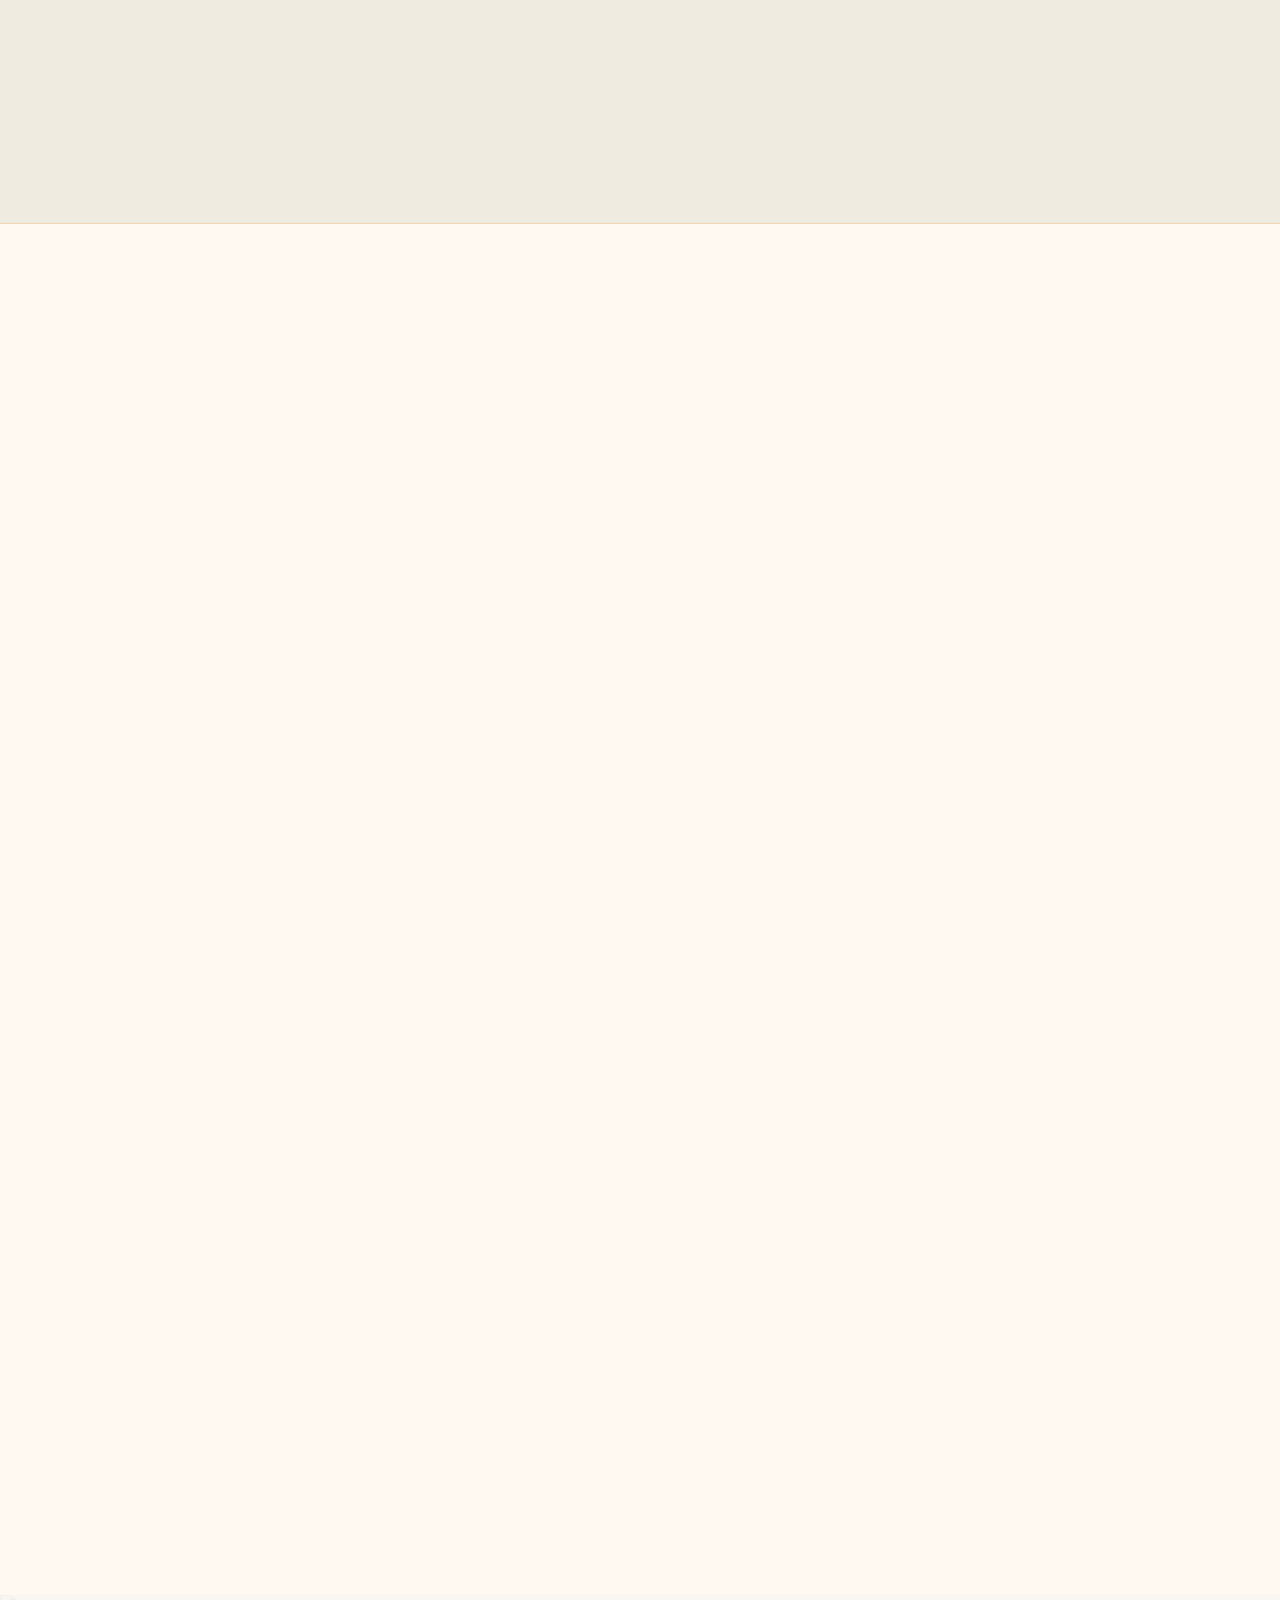
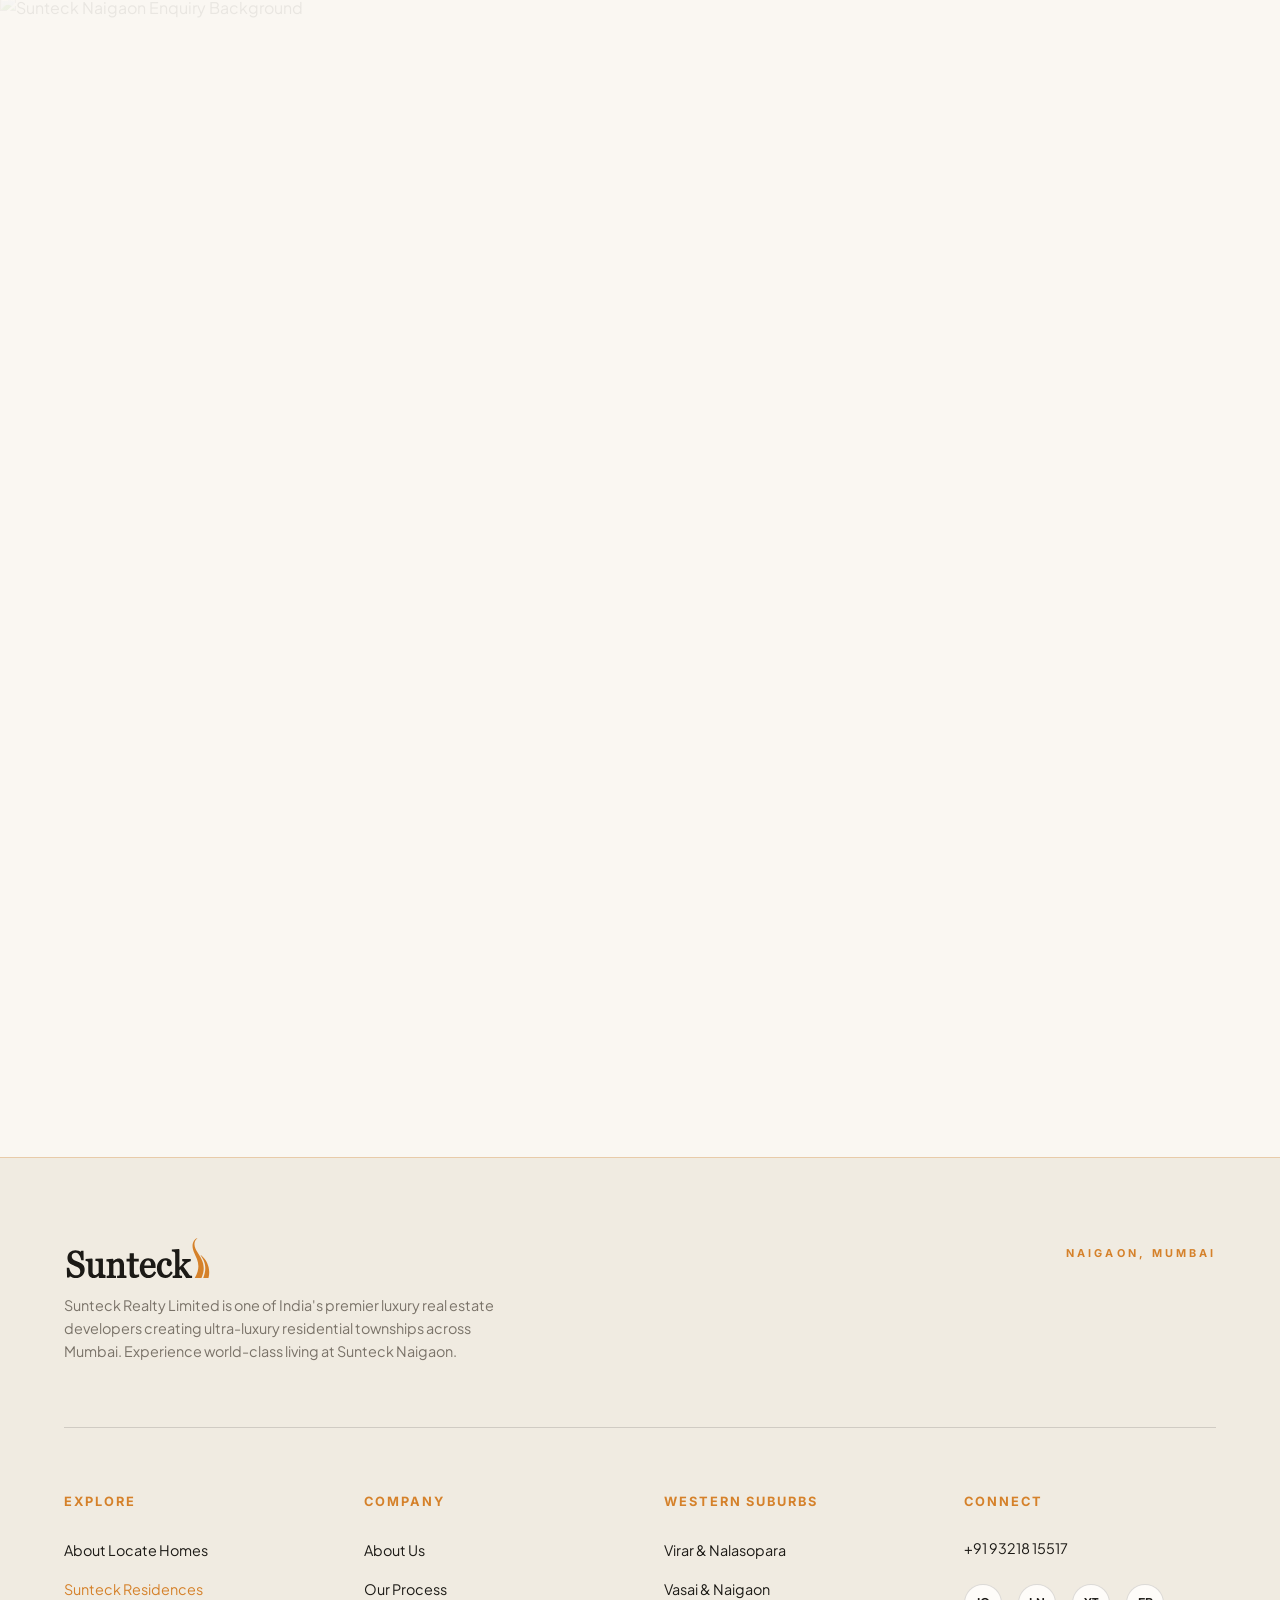
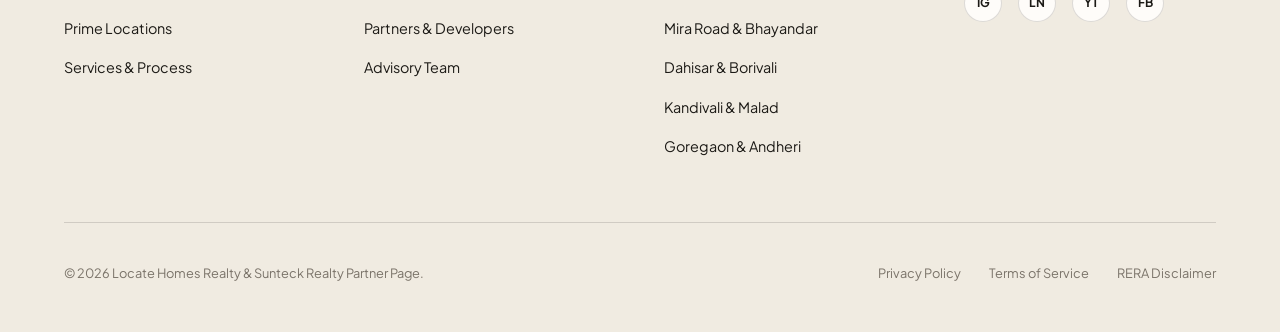
==== commit a0ca8177: "Add 10-item FAQ accordion section and FAQPage JSON-LD Schema to sunteck.html" ====
--- a/sunteck.html
+++ b/sunteck.html
@@ -13,6 +13,96 @@
   
   <!-- Stylesheets -->
   <link rel="stylesheet" href="styles.css">
+
+  <!-- FAQPage JSON-LD Structured Data for AI & Search Engines -->
+  <script type="application/ld+json">
+  {
+    "@context": "https://schema.org",
+    "@type": "FAQPage",
+    "mainEntity": [
+      {
+        "@type": "Question",
+        "name": "Where is Sunteck One World located?",
+        "acceptedAnswer": {
+          "@type": "Answer",
+          "text": "Sunteck One World is located in Naigaon East, Mumbai Metropolitan Region (MMR), offering convenient connectivity to Mumbai, Thane, Vasai, and Virar through the Western Railway corridor and major road networks."
+        }
+      },
+      {
+        "@type": "Question",
+        "name": "What configurations are available at Sunteck One World?",
+        "acceptedAnswer": {
+          "@type": "Answer",
+          "text": "The project offers thoughtfully designed 1 BHK Platinum and 2 BHK Grand residential residences. Contact our advisory team for floor plans, layouts, and current unit availability."
+        }
+      },
+      {
+        "@type": "Question",
+        "name": "What is the starting price of apartments?",
+        "acceptedAnswer": {
+          "@type": "Answer",
+          "text": "Starting prices begin from ₹37.9 Lacs* for 1 BHK and ₹49.9 Lacs* for 2 BHK Grand residences. Contact our sales team to receive current inventory pricing, festival offers, and flexible payment plans."
+        }
+      },
+      {
+        "@type": "Question",
+        "name": "Is Sunteck One World a RERA-registered project?",
+        "acceptedAnswer": {
+          "@type": "Answer",
+          "text": "Yes. Sunteck Naigaon is a MahaRERA registered township. Registration details and QR pairings (P99000032834, P99000033099, P99000033218, P99000033157) are verified for buyer assurance."
+        }
+      },
+      {
+        "@type": "Question",
+        "name": "What amenities are available at Sunteck One World?",
+        "acceptedAnswer": {
+          "@type": "Answer",
+          "text": "Residents enjoy 55+ world-class lifestyle amenities including a Grand Clubhouse, Swimming Pool, Fitness Gym, Box Cricket Turf, Kids Play Park, Mini Preview Theatre, and Elevated Podium Gardens."
+        }
+      },
+      {
+        "@type": "Question",
+        "name": "Can I schedule a guided site visit?",
+        "acceptedAnswer": {
+          "@type": "Answer",
+          "text": "Yes! Guided site visits are available 7 days a week. You can book a free cab pick-and-drop or private tour by filling out the enquiry form or calling us directly."
+        }
+      },
+      {
+        "@type": "Question",
+        "name": "Can I download the official brochure and floor plans?",
+        "acceptedAnswer": {
+          "@type": "Answer",
+          "text": "Yes. Simply click the 'Download Brochure' button or fill out the callback form to instantly receive the official 11MB PDF brochure and detailed floor plans."
+        }
+      },
+      {
+        "@type": "Question",
+        "name": "Is Sunteck One World suitable for real estate investment?",
+        "acceptedAnswer": {
+          "@type": "Answer",
+          "text": "Yes. As the largest 150-acre integrated township in the Western Suburbs, Sunteck Naigaon offers strong rental demand, high capital appreciation, and long-term infrastructure growth."
+        }
+      },
+      {
+        "@type": "Question",
+        "name": "Are home loan facilities available?",
+        "acceptedAnswer": {
+          "@type": "Answer",
+          "text": "Yes. Home loan assistance is available from leading nationalized and private banking partners (SBI, HDFC, ICICI, Axis Bank, Bank of Baroda) subject to eligibility and approval."
+        }
+      },
+      {
+        "@type": "Question",
+        "name": "How can I contact the authorized advisory team?",
+        "acceptedAnswer": {
+          "@type": "Answer",
+          "text": "You can call us directly at +91 93218 15517, send a WhatsApp message, or submit an inquiry through the forms on this page for instant callback."
+        }
+      }
+    ]
+  }
+  </script>
 </head>
 <body class="page-sunteck">
 
@@ -32,6 +122,7 @@
           <li><a href="#amenities" class="nav-link">Amenities</a></li>
           <li><a href="#connectivity" class="nav-link">Connectivity</a></li>
           <li><a href="#pricing" class="nav-link">Pricing</a></li>
+          <li><a href="#sunteck-faq" class="nav-link">FAQ</a></li>
           <li><a href="#sunteck-enquiry" class="nav-link nav-highlight">Enquire Now</a></li>
         </ul>
       </nav>
@@ -66,7 +157,7 @@
           <li><a href="#amenities" class="mobile-nav-link">Amenities</a></li>
           <li><a href="#connectivity" class="mobile-nav-link">Connectivity</a></li>
           <li><a href="#pricing" class="mobile-nav-link">Pricing</a></li>
-          <li><a href="#sunteck-testimonials" class="mobile-nav-link">Testimonials</a></li>
+          <li><a href="#sunteck-faq" class="mobile-nav-link">FAQ</a></li>
           <li><a href="#sunteck-enquiry" class="mobile-nav-link highlight">Enquire Now</a></li>
         </ul>
       </nav>
@@ -683,6 +774,129 @@
             </a>
           </div>
         </div>
+      </div>
+    </div>
+  </section>
+
+  <!-- SECTION 7.5: Frequently Asked Questions (FAQ) -->
+  <section id="sunteck-faq" class="section-padding sunteck-faq-section">
+    <div class="site-container">
+      <div class="section-header-block text-center fade-up">
+        <span class="micro-label text-gold">FREQUENTLY ASKED QUESTIONS</span>
+        <h2 class="section-headline serif">Everything You Need to Know About Sunteck Naigaon</h2>
+        <p class="tour-subtext">Got questions? Find clear answers regarding pricing, location, RERA, site visits, and amenities.</p>
+      </div>
+
+      <div class="faq-accordion-wrap fade-up">
+        <!-- Item 1 -->
+        <details class="faq-card" open>
+          <summary class="faq-summary">
+            <h3 class="faq-question">1. Where is Sunteck One World located?</h3>
+            <span class="faq-chevron" aria-hidden="true"></span>
+          </summary>
+          <div class="faq-answer-body">
+            <p class="faq-answer">Sunteck One World is located in Naigaon East, Mumbai Metropolitan Region (MMR), offering convenient connectivity to Mumbai, Thane, Vasai, and Virar through the Western Railway corridor and major road networks.</p>
+          </div>
+        </details>
+
+        <!-- Item 2 -->
+        <details class="faq-card">
+          <summary class="faq-summary">
+            <h3 class="faq-question">2. What configurations are available at Sunteck One World?</h3>
+            <span class="faq-chevron" aria-hidden="true"></span>
+          </summary>
+          <div class="faq-answer-body">
+            <p class="faq-answer">The project offers thoughtfully designed 1 BHK Platinum (407 sq.ft) and 2 BHK Grand (550 sq.ft) luxury residences. Please contact our sales team for detailed floor plans and current tower inventory availability.</p>
+          </div>
+        </details>
+
+        <!-- Item 3 -->
+        <details class="faq-card">
+          <summary class="faq-summary">
+            <h3 class="faq-question">3. What is the starting price of apartments?</h3>
+            <span class="faq-chevron" aria-hidden="true"></span>
+          </summary>
+          <div class="faq-answer-body">
+            <p class="faq-answer">Starting prices begin from ₹37.9 Lacs* Onwards for 1 BHK Platinum and ₹49.9 Lacs* Onwards for 2 BHK Grand residences. Contact our sales team to receive the latest price list, ongoing festival offers, and flexible payment plans.</p>
+          </div>
+        </details>
+
+        <!-- Item 4 -->
+        <details class="faq-card">
+          <summary class="faq-summary">
+            <h3 class="faq-question">4. Is Sunteck One World a RERA-registered project?</h3>
+            <span class="faq-chevron" aria-hidden="true"></span>
+          </summary>
+          <div class="faq-answer-body">
+            <p class="faq-answer">Yes. Sunteck Naigaon is an official MahaRERA-registered township. Official RERA Registration Numbers include <strong>P99000032834</strong>, <strong>P99000033099</strong>, <strong>P99000033218</strong>, and <strong>P99000033157</strong>.</p>
+          </div>
+        </details>
+
+        <!-- Item 5 -->
+        <details class="faq-card">
+          <summary class="faq-summary">
+            <h3 class="faq-question">5. What amenities are available at Sunteck One World?</h3>
+            <span class="faq-chevron" aria-hidden="true"></span>
+          </summary>
+          <div class="faq-answer-body">
+            <p class="faq-answer">Residents can enjoy 55+ world-class lifestyle amenities including a Grand Clubhouse &amp; Lounge, Swimming Pool, State-of-the-Art Gym, Box Cricket Turf, Children's Adventure Park, Indoor Games Arena, Private Mini Preview Theatre, and Elevated Podium Gardens.</p>
+          </div>
+        </details>
+
+        <!-- Item 6 -->
+        <details class="faq-card">
+          <summary class="faq-summary">
+            <h3 class="faq-question">6. Can I schedule a guided site visit?</h3>
+            <span class="faq-chevron" aria-hidden="true"></span>
+          </summary>
+          <div class="faq-answer-body">
+            <p class="faq-answer">Yes! You can schedule a guided site visit at your preferred date and time. We offer complimentary AC cab pick-and-drop assistance from key suburban locations. Simply submit your details through the callback form or contact our sales team.</p>
+          </div>
+        </details>
+
+        <!-- Item 7 -->
+        <details class="faq-card">
+          <summary class="faq-summary">
+            <h3 class="faq-question">7. Can I download the brochure and floor plans?</h3>
+            <span class="faq-chevron" aria-hidden="true"></span>
+          </summary>
+          <div class="faq-answer-body">
+            <p class="faq-answer">Yes. You can instantly download the official 11MB PDF brochure and detailed floor plans by clicking the 'Download Brochure' button on this page or filling out the quick enquiry form.</p>
+          </div>
+        </details>
+
+        <!-- Item 8 -->
+        <details class="faq-card">
+          <summary class="faq-summary">
+            <h3 class="faq-question">8. Is Sunteck One World suitable for investment?</h3>
+            <span class="faq-chevron" aria-hidden="true"></span>
+          </summary>
+          <div class="faq-answer-body">
+            <p class="faq-answer">Absolutely. As the largest 150-acre integrated township in Mumbai's Western Suburbs, Sunteck Naigaon offers strong rental yields, rapid infrastructure growth (Metro Line 10 &amp; Bhayandar Sea Link), and high long-term capital appreciation.</p>
+          </div>
+        </details>
+
+        <!-- Item 9 -->
+        <details class="faq-card">
+          <summary class="faq-summary">
+            <h3 class="faq-question">9. Are home loans available?</h3>
+            <span class="faq-chevron" aria-hidden="true"></span>
+          </summary>
+          <div class="faq-answer-body">
+            <p class="faq-answer">Yes. Major leading banks and financial institutions (such as SBI, HDFC Bank, ICICI Bank, Axis Bank, and Bank of Baroda) offer pre-approved home loan facilities, subject to borrower eligibility.</p>
+          </div>
+        </details>
+
+        <!-- Item 10 -->
+        <details class="faq-card">
+          <summary class="faq-summary">
+            <h3 class="faq-question">10. How can I contact the sales team?</h3>
+            <span class="faq-chevron" aria-hidden="true"></span>
+          </summary>
+          <div class="faq-answer-body">
+            <p class="faq-answer">You can call us directly at <a href="tel:+919321815517" style="color:#D5812A; font-weight:700; text-decoration:underline;">+91 93218 15517</a>, send a WhatsApp message, or fill out the enquiry form on this page. Our sales team will get in touch immediately to assist you.</p>
+          </div>
+        </details>
       </div>
     </div>
   </section>
--- a/styles.css
+++ b/styles.css
@@ -3962,3 +3962,224 @@
   max-width: 960px;
   margin: 0 auto;
 }
+
+/* ==========================================================================
+   Corporate Office Google Map Location Section
+   ========================================================================== */
+.map-section {
+  background: var(--bg-main);
+  border-top: 1px solid var(--border-color);
+}
+
+.map-container-grid {
+  display: grid;
+  grid-template-columns: 1fr;
+  gap: 2rem;
+  margin-top: 2.5rem;
+}
+
+@media (min-width: 992px) {
+  .map-container-grid {
+    grid-template-columns: 380px 1fr;
+    gap: 2.5rem;
+    align-items: stretch;
+  }
+}
+
+.map-info-card {
+  background: var(--bg-card);
+  border: 1px solid var(--border-gold);
+  border-radius: 16px;
+  padding: 2rem;
+  display: flex;
+  flex-direction: column;
+  justify-content: space-between;
+  box-shadow: var(--shadow-medium);
+}
+
+.map-card-header {
+  margin-bottom: 1.5rem;
+}
+
+.map-card-title {
+  font-family: var(--font-heading);
+  font-size: 1.6rem;
+  color: var(--text-main);
+  margin-top: 0.25rem;
+}
+
+.map-detail-item {
+  display: flex;
+  align-items: flex-start;
+  gap: 0.85rem;
+  margin-bottom: 1.25rem;
+}
+
+.map-detail-icon {
+  width: 36px;
+  height: 36px;
+  border-radius: 50%;
+  background: rgba(213, 129, 42, 0.1);
+  color: var(--gold);
+  display: flex;
+  align-items: center;
+  justify-content: center;
+  flex-shrink: 0;
+  margin-top: 2px;
+}
+
+.map-detail-label {
+  font-size: 0.7rem;
+  font-weight: 700;
+  letter-spacing: 0.1em;
+  color: var(--gold);
+  display: block;
+  margin-bottom: 0.2rem;
+}
+
+.map-detail-text {
+  font-size: 0.92rem;
+  line-height: 1.5;
+  color: var(--text-main);
+  margin: 0;
+}
+
+.map-detail-link {
+  font-size: 1.05rem;
+  font-weight: 600;
+  color: var(--text-main);
+  text-decoration: none;
+  transition: color 0.2s ease;
+}
+
+.map-detail-link:hover {
+  color: var(--gold);
+}
+
+.map-actions-row {
+  margin-top: 1.5rem;
+}
+
+.map-actions-row .btn-primary {
+  width: 100%;
+  justify-content: center;
+}
+
+.map-iframe-wrapper {
+  border-radius: 16px;
+  overflow: hidden;
+  border: 1px solid var(--border-gold);
+  box-shadow: var(--shadow-medium);
+  min-height: 380px;
+}
+
+.map-iframe-wrapper iframe {
+  width: 100%;
+  height: 100%;
+  min-height: 380px;
+  display: block;
+}
+
+/* ==========================================================================
+   Sunteck FAQ Section & Accordion Card Styling
+   ========================================================================== */
+.sunteck-faq-section {
+  background: var(--sunteck-bg, #FAF7F2);
+  border-top: 1px solid var(--border-gold, rgba(213, 129, 42, 0.25));
+}
+
+.faq-accordion-wrap {
+  max-width: 920px;
+  margin: 3rem auto 0 auto;
+  display: flex;
+  flex-direction: column;
+  gap: 1rem;
+}
+
+.faq-card {
+  background: #FFFFFF;
+  border: 1px solid rgba(213, 129, 42, 0.25);
+  border-radius: 12px;
+  overflow: hidden;
+  box-shadow: 0 4px 16px rgba(28, 26, 22, 0.04);
+  transition: border-color 0.3s ease, box-shadow 0.3s ease;
+}
+
+.faq-card[open] {
+  border-color: #D5812A;
+  box-shadow: 0 8px 24px rgba(213, 129, 42, 0.12);
+}
+
+.faq-summary {
+  padding: 1.25rem 1.5rem;
+  display: flex;
+  align-items: center;
+  justify-content: space-between;
+  gap: 1rem;
+  cursor: pointer;
+  user-select: none;
+  list-style: none;
+}
+
+.faq-summary::-webkit-details-marker {
+  display: none;
+}
+
+.faq-question {
+  font-family: var(--font-heading, 'Playfair Display', serif);
+  font-size: 1.1rem;
+  font-weight: 600;
+  color: #1C1A16;
+  margin: 0;
+  line-height: 1.4;
+  transition: color 0.2s ease;
+}
+
+.faq-card[open] .faq-question {
+  color: #D5812A;
+}
+
+.faq-chevron {
+  width: 24px;
+  height: 24px;
+  border-radius: 50%;
+  background: rgba(213, 129, 42, 0.1);
+  color: #D5812A;
+  display: flex;
+  align-items: center;
+  justify-content: center;
+  flex-shrink: 0;
+  position: relative;
+  transition: transform 0.3s ease, background-color 0.3s ease;
+}
+
+.faq-chevron::before {
+  content: '+';
+  font-size: 1.2rem;
+  font-weight: 600;
+  line-height: 1;
+}
+
+.faq-card[open] .faq-chevron {
+  background: #D5812A;
+  color: #FFFFFF;
+  transform: rotate(180deg);
+}
+
+.faq-card[open] .faq-chevron::before {
+  content: '−';
+}
+
+.faq-answer-body {
+  padding: 0 1.5rem 1.25rem 1.5rem;
+  border-top: 1px solid rgba(213, 129, 42, 0.1);
+  margin-top: 0.25rem;
+  background: #FFFCF7;
+}
+
+.faq-answer {
+  font-size: 0.95rem;
+  line-height: 1.65;
+  color: #4A463D;
+  margin: 0.85rem 0 0 0;
+}
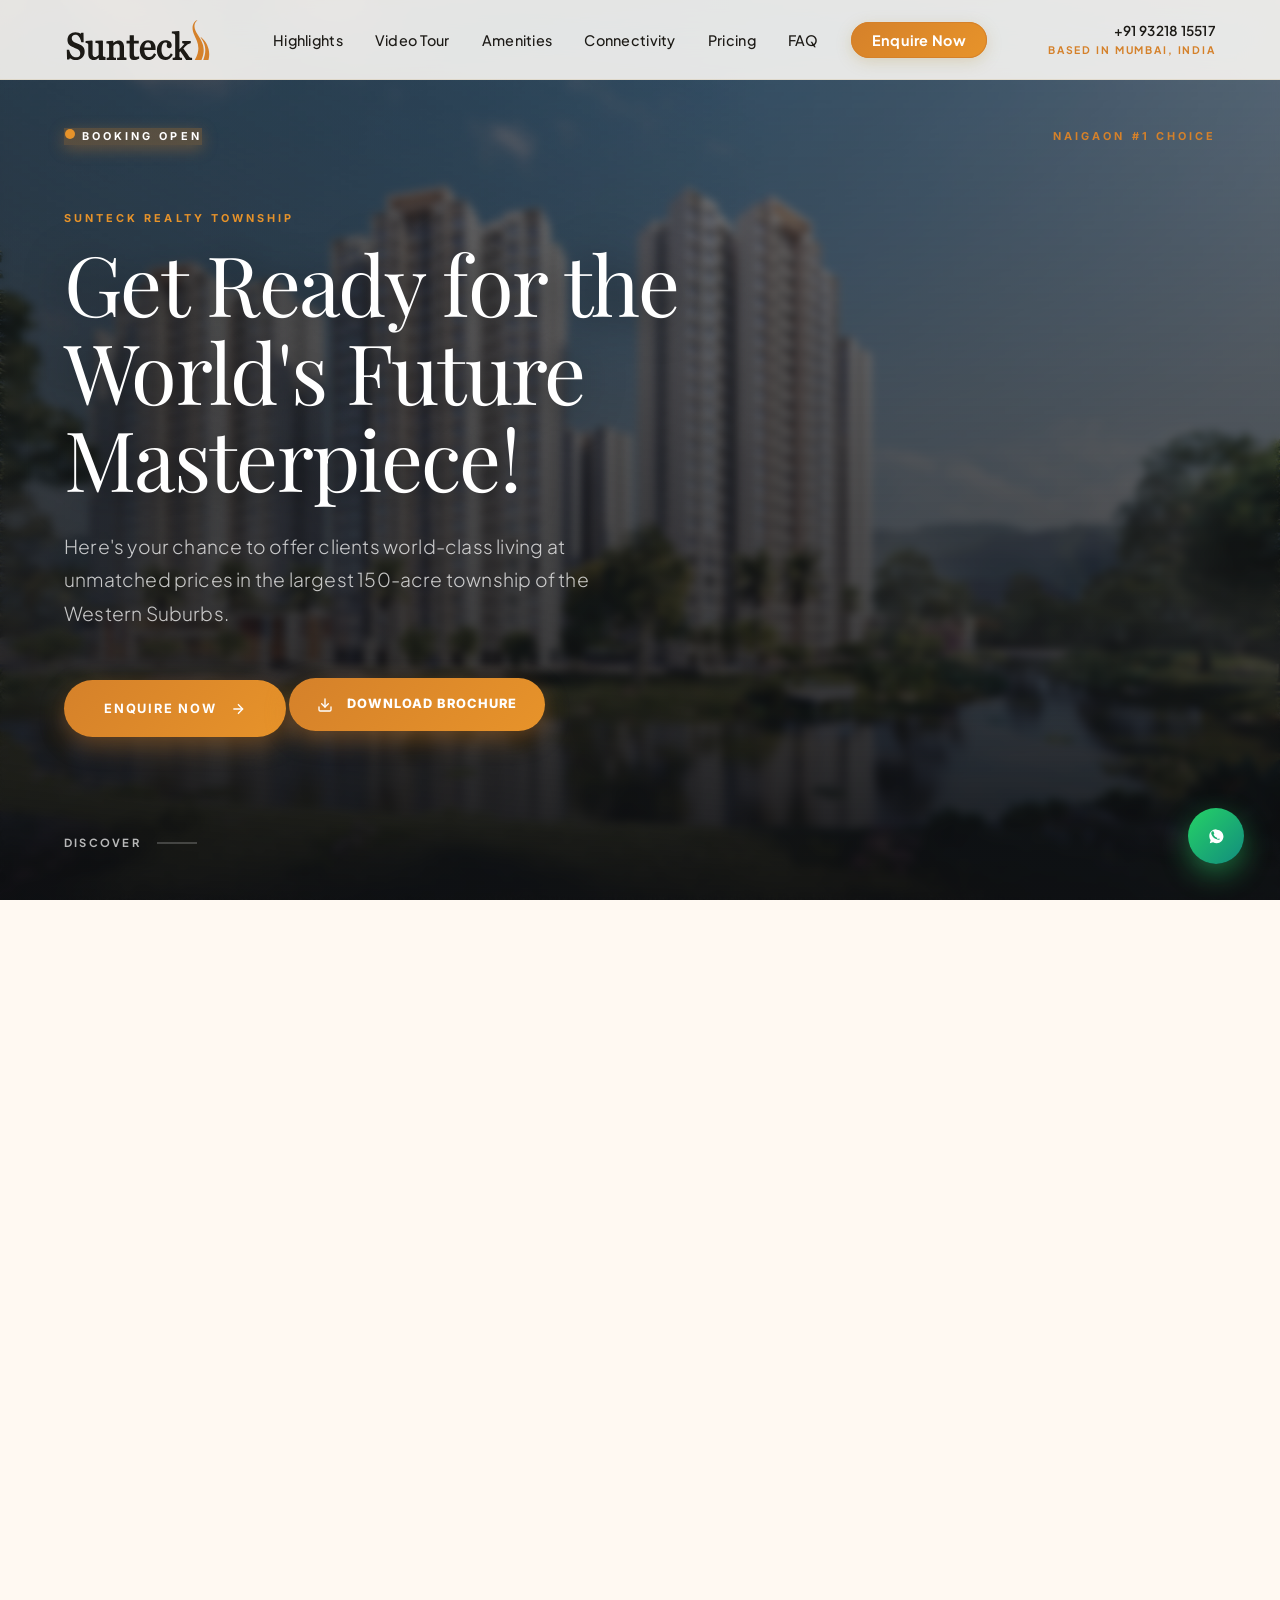
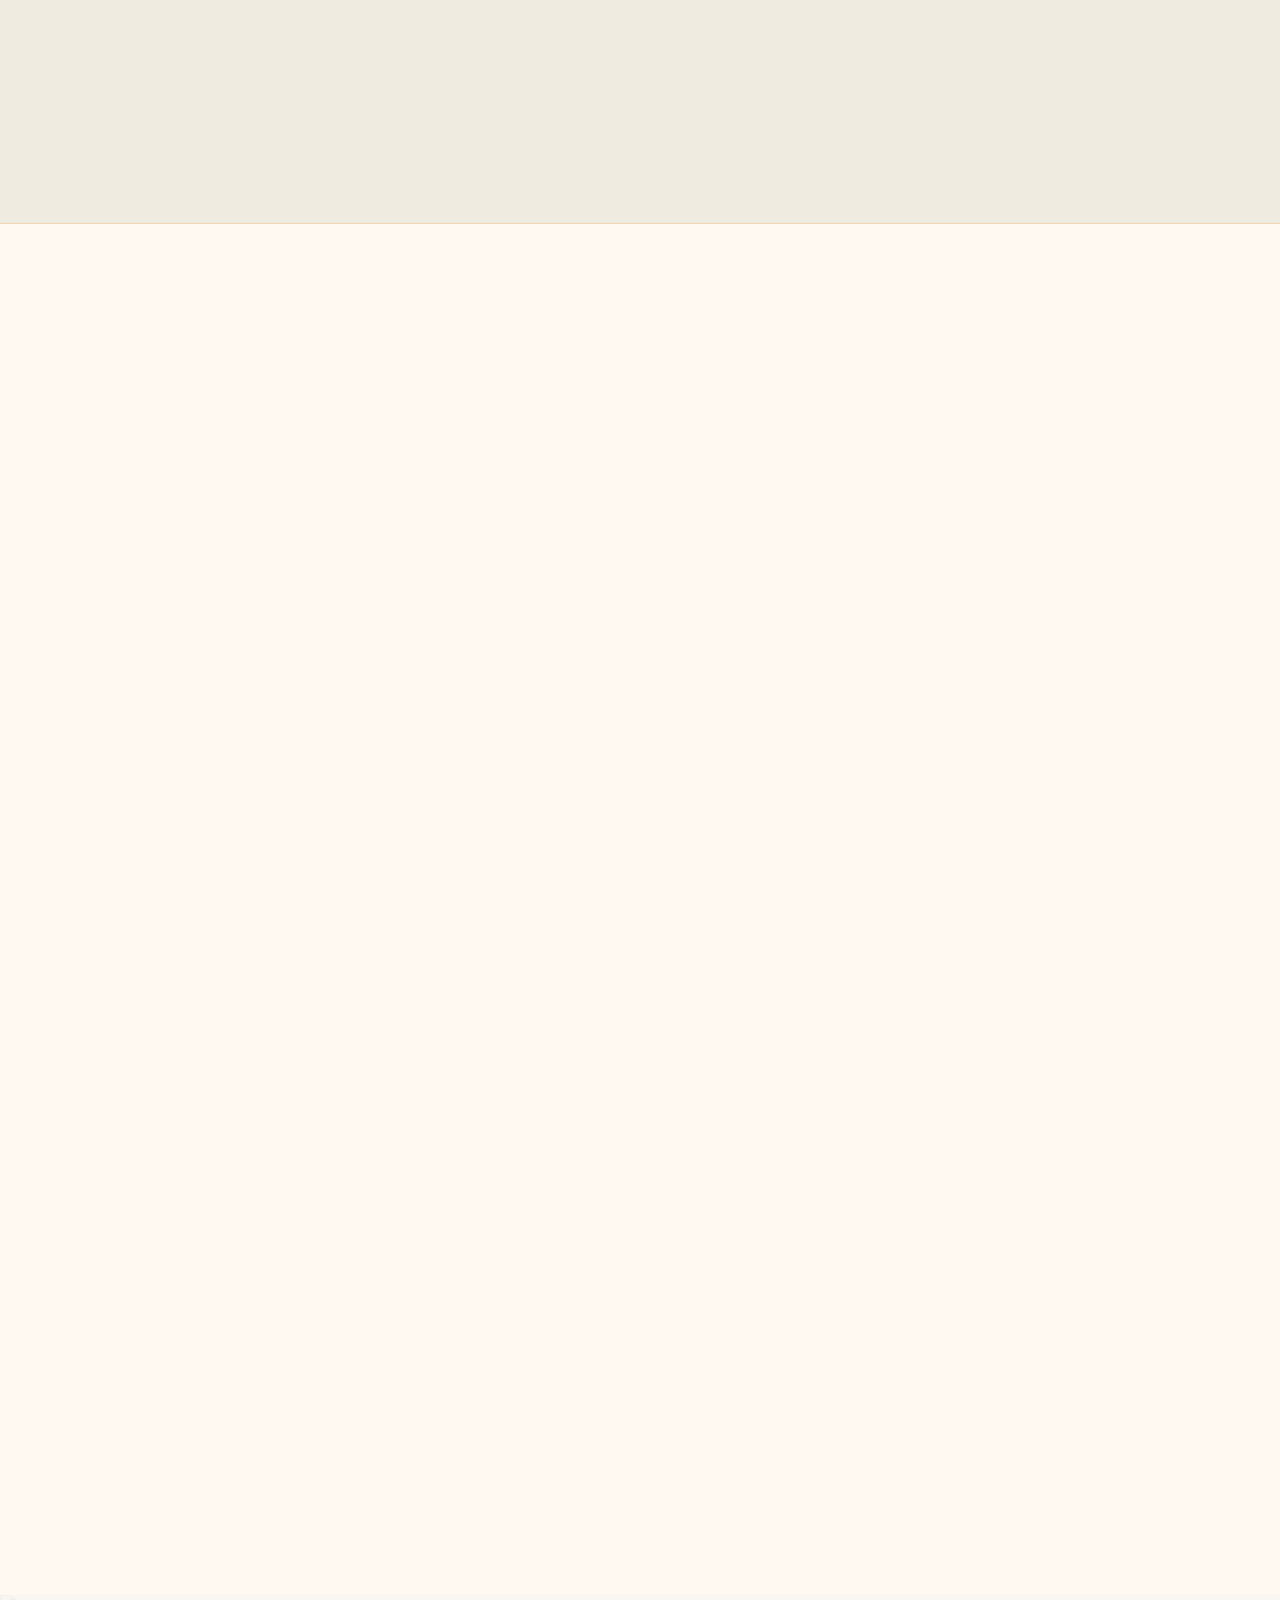
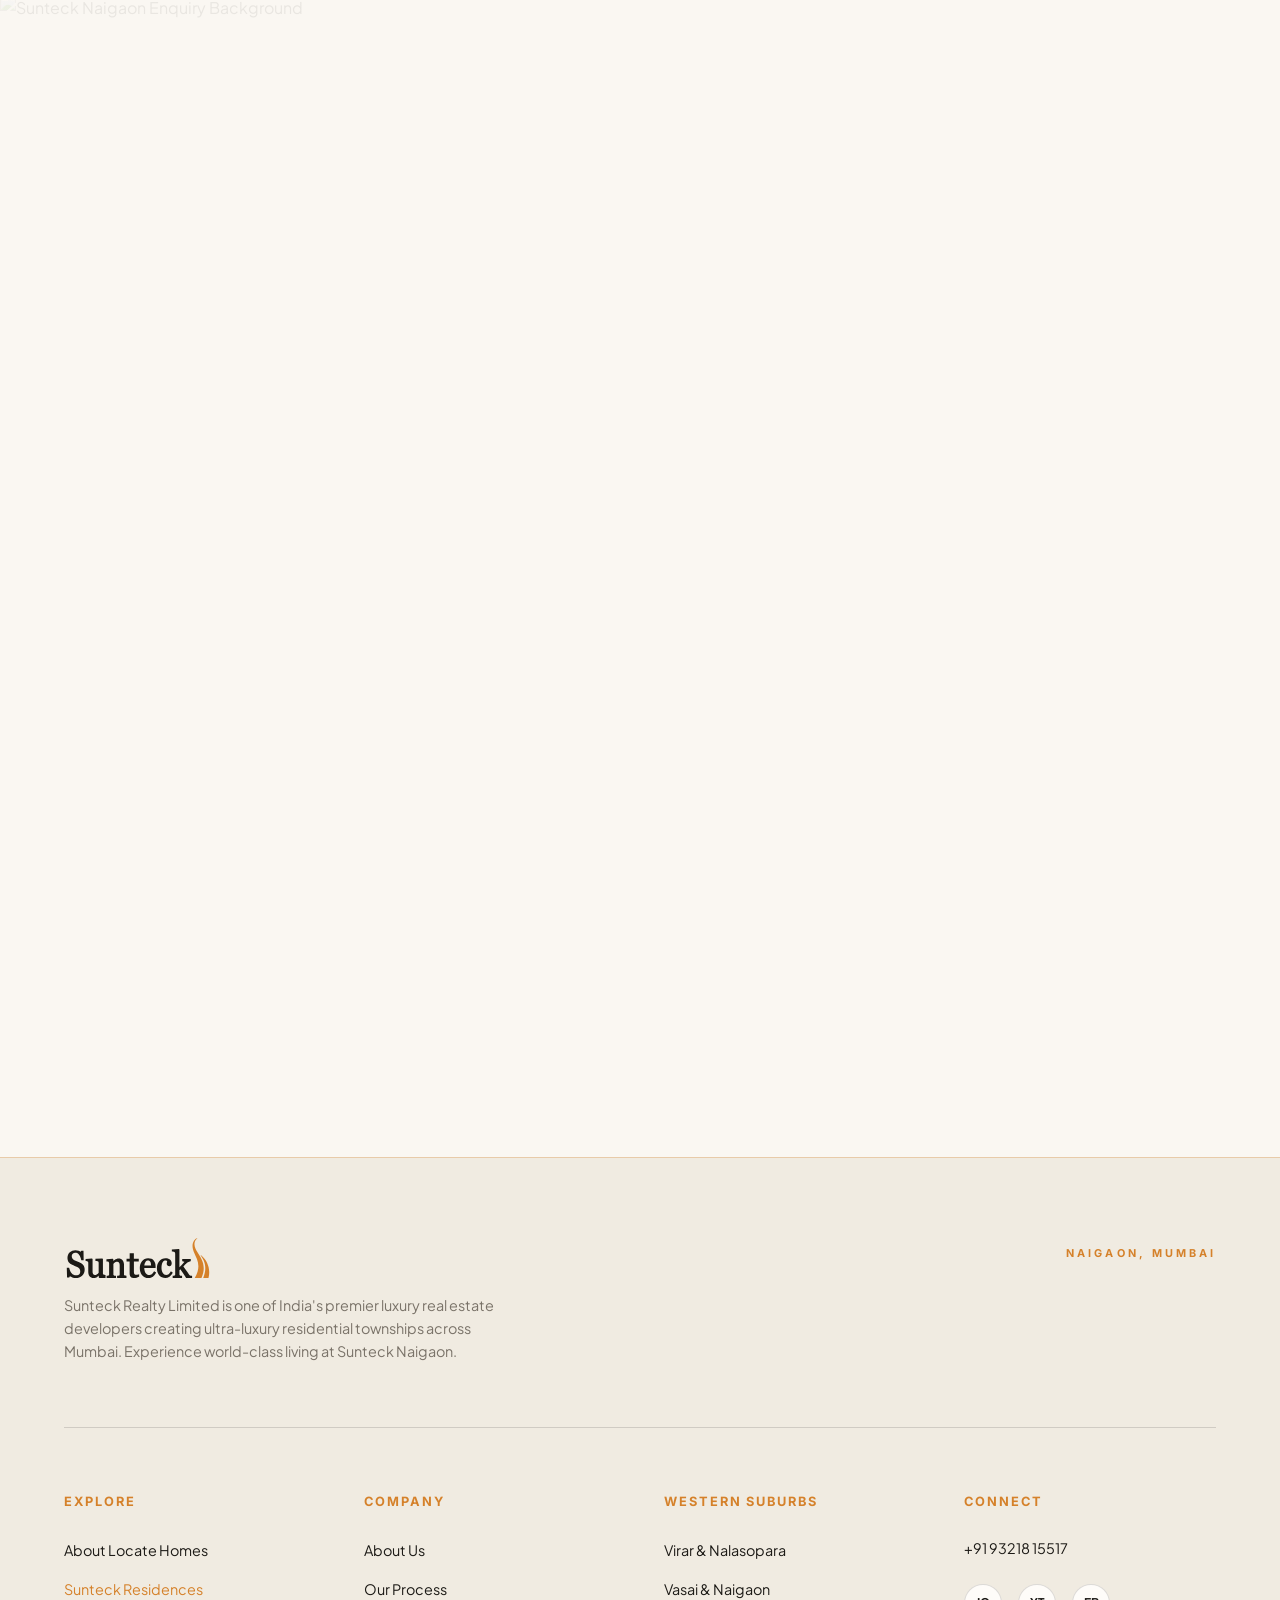
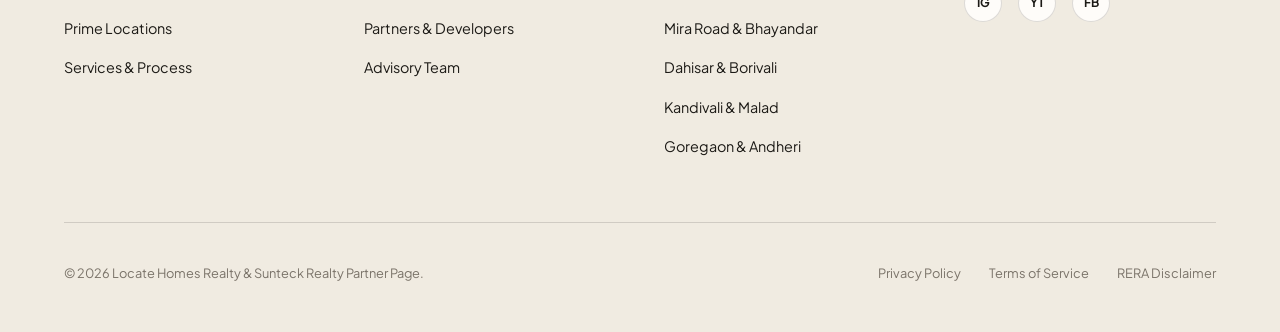
==== commit 54d5fb2f: "Update official Instagram, YouTube, and Facebook social media links in footers of index.html and sun" ====
--- a/sunteck.html
+++ b/sunteck.html
@@ -1117,10 +1117,9 @@
           <p class="footer-contact-item"><a href="tel:+919321815517" style="color:inherit;text-decoration:none;">+91 93218 15517</a></p>
           
           <div class="footer-socials">
-            <a href="#" aria-label="Instagram">IG</a>
-            <a href="#" aria-label="LinkedIn">LN</a>
-            <a href="#" aria-label="YouTube">YT</a>
-            <a href="#" aria-label="Facebook">FB</a>
+            <a href="https://www.instagram.com/locatehome1?igsh=dDJxdjV4dDk2c3N2" target="_blank" rel="noopener" aria-label="Locate Homes Instagram">IG</a>
+            <a href="https://youtube.com/@locatehome?si=GZ9ePsT9F5hL5nNQ" target="_blank" rel="noopener" aria-label="Locate Homes YouTube Channel">YT</a>
+            <a href="https://www.facebook.com/p/Locate-Home-100087894866839/" target="_blank" rel="noopener" aria-label="Locate Homes Facebook Page">FB</a>
           </div>
         </div>
       </div>
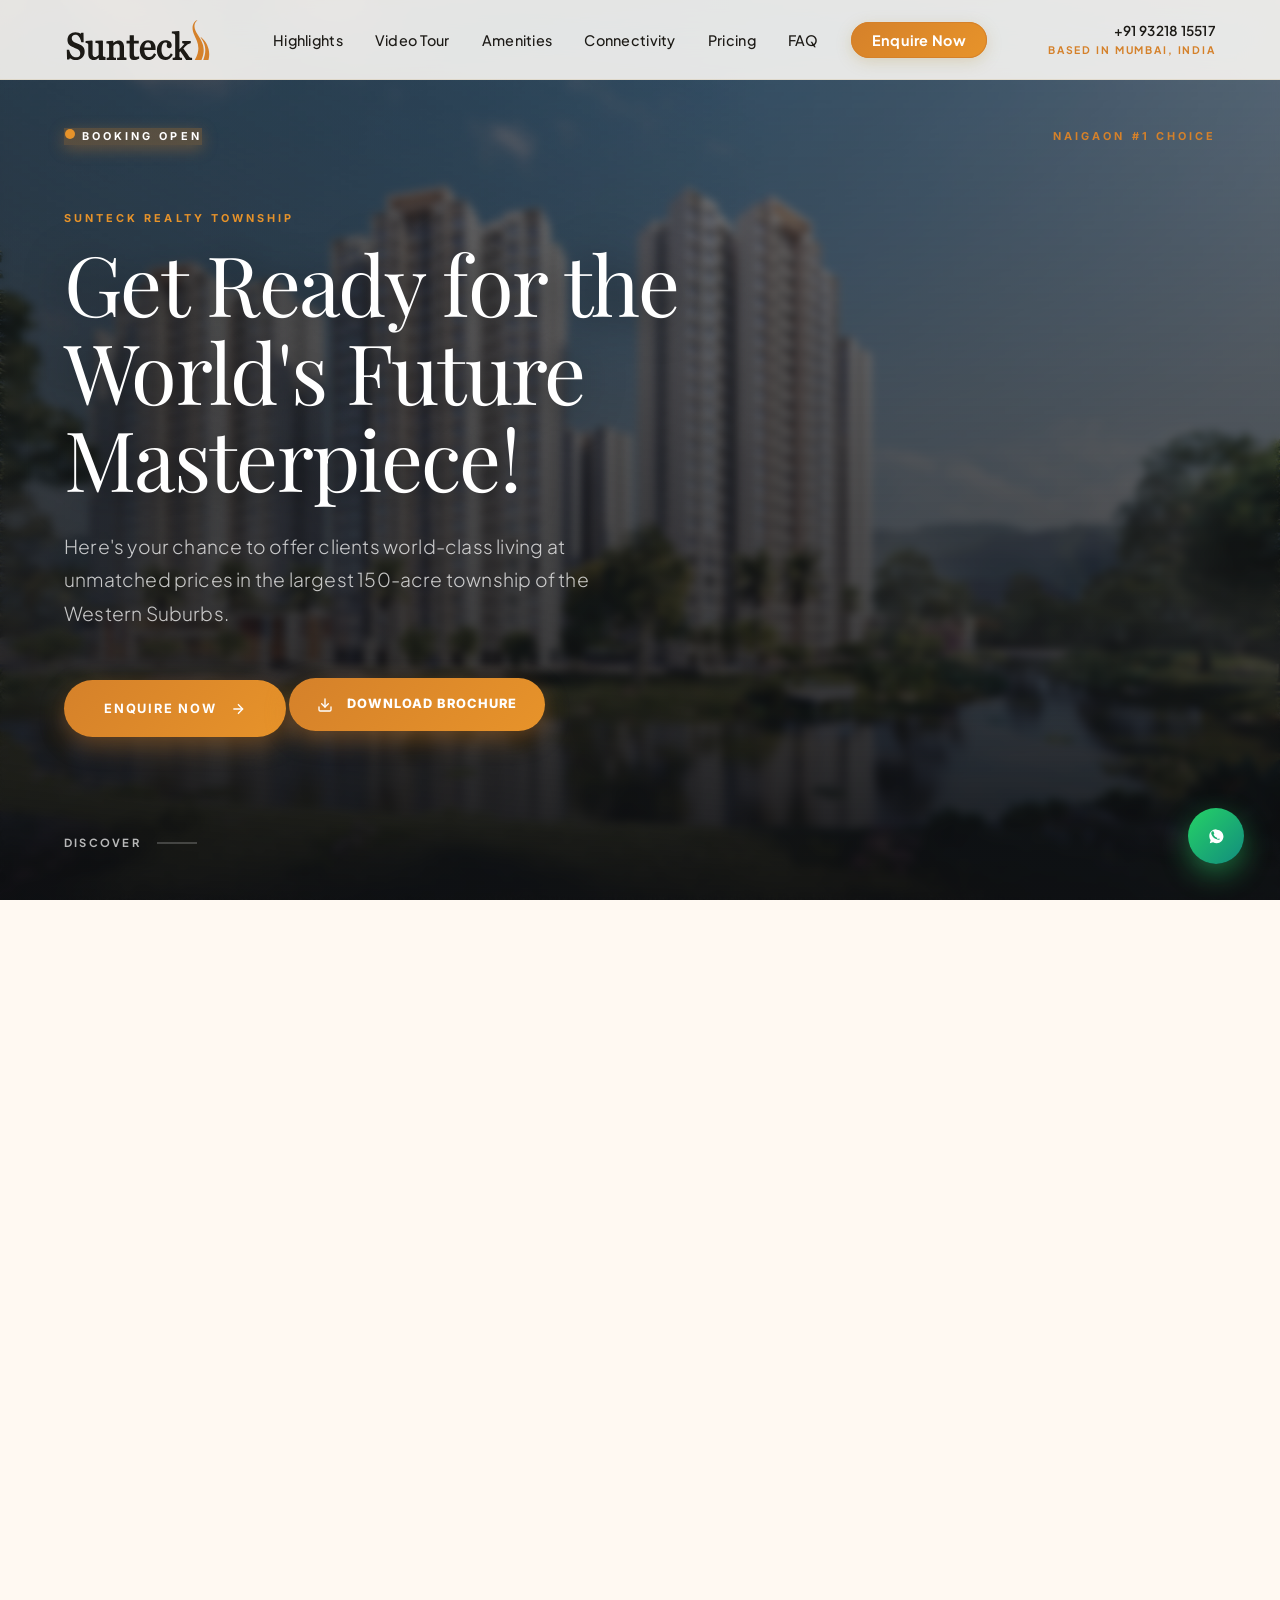
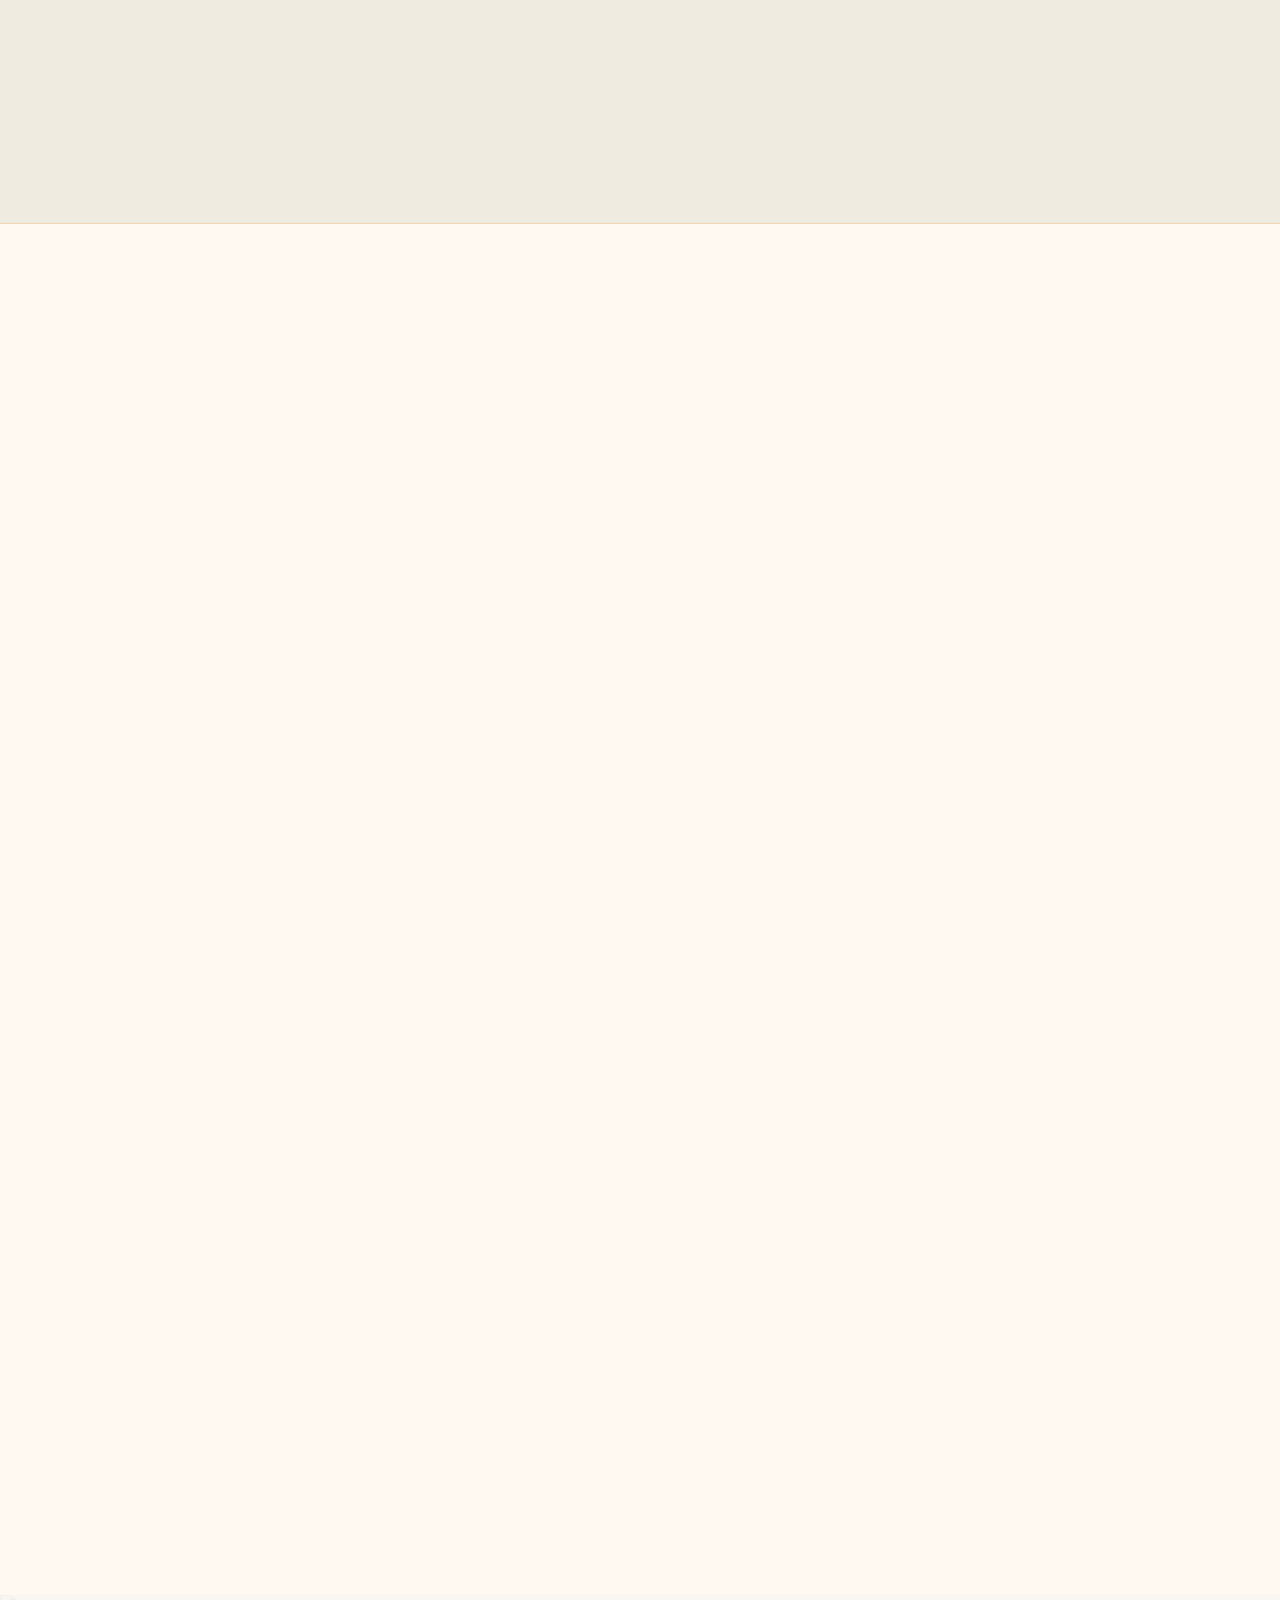
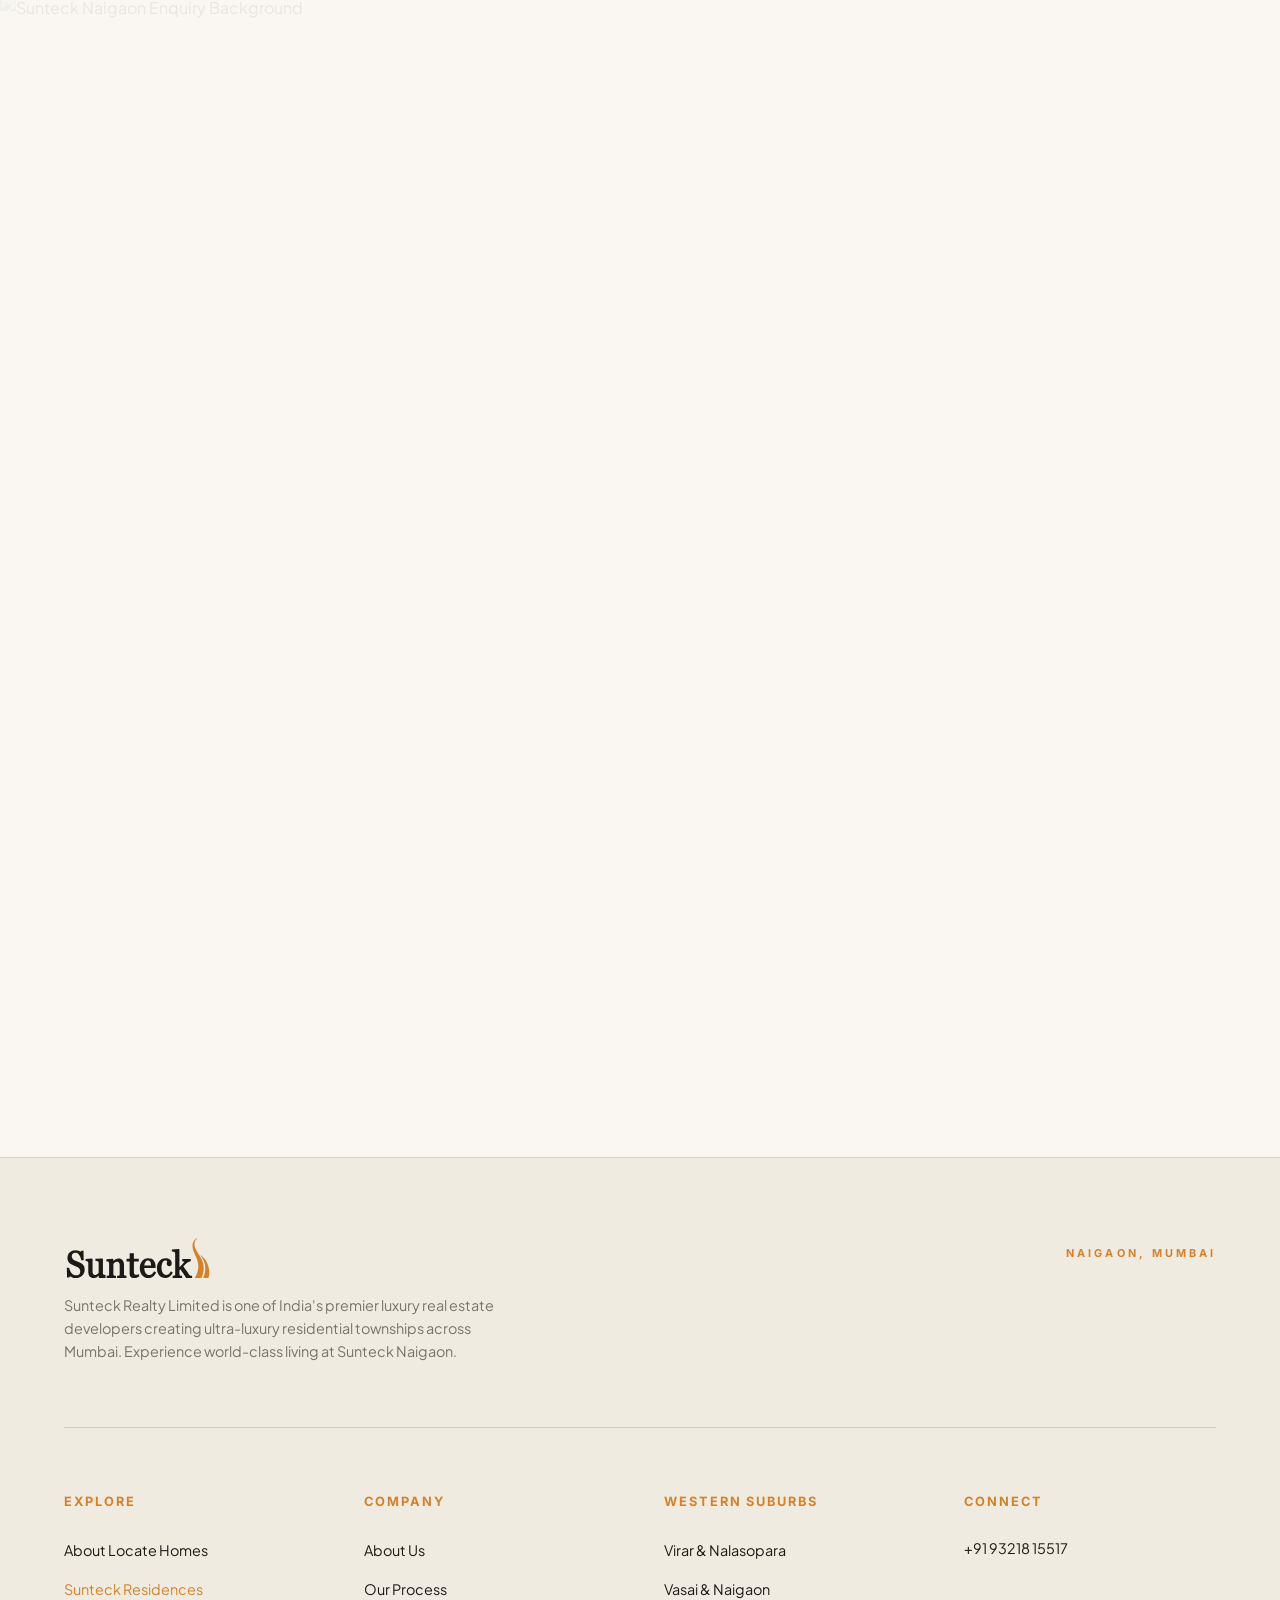
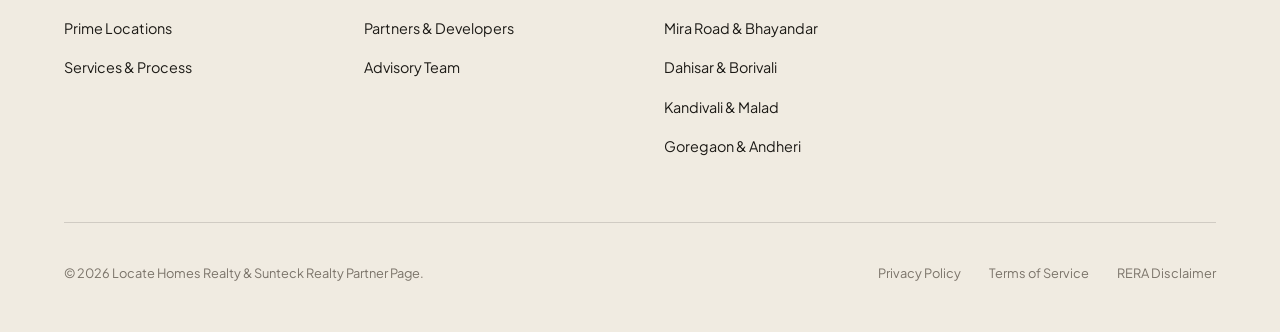
==== commit 9e3e15fd: "Remove social media links from footer of sunteck.html" ====
--- a/sunteck.html
+++ b/sunteck.html
@@ -1111,16 +1111,10 @@
           </ul>
         </div>
 
-        <!-- Col 4: Contact & Socials -->
+        <!-- Col 4: Contact -->
         <div class="footer-col">
           <h4 class="footer-col-title micro-label">CONNECT</h4>
           <p class="footer-contact-item"><a href="tel:+919321815517" style="color:inherit;text-decoration:none;">+91 93218 15517</a></p>
-          
-          <div class="footer-socials">
-            <a href="https://www.instagram.com/locatehome1?igsh=dDJxdjV4dDk2c3N2" target="_blank" rel="noopener" aria-label="Locate Homes Instagram">IG</a>
-            <a href="https://youtube.com/@locatehome?si=GZ9ePsT9F5hL5nNQ" target="_blank" rel="noopener" aria-label="Locate Homes YouTube Channel">YT</a>
-            <a href="https://www.facebook.com/p/Locate-Home-100087894866839/" target="_blank" rel="noopener" aria-label="Locate Homes Facebook Page">FB</a>
-          </div>
         </div>
       </div>
 
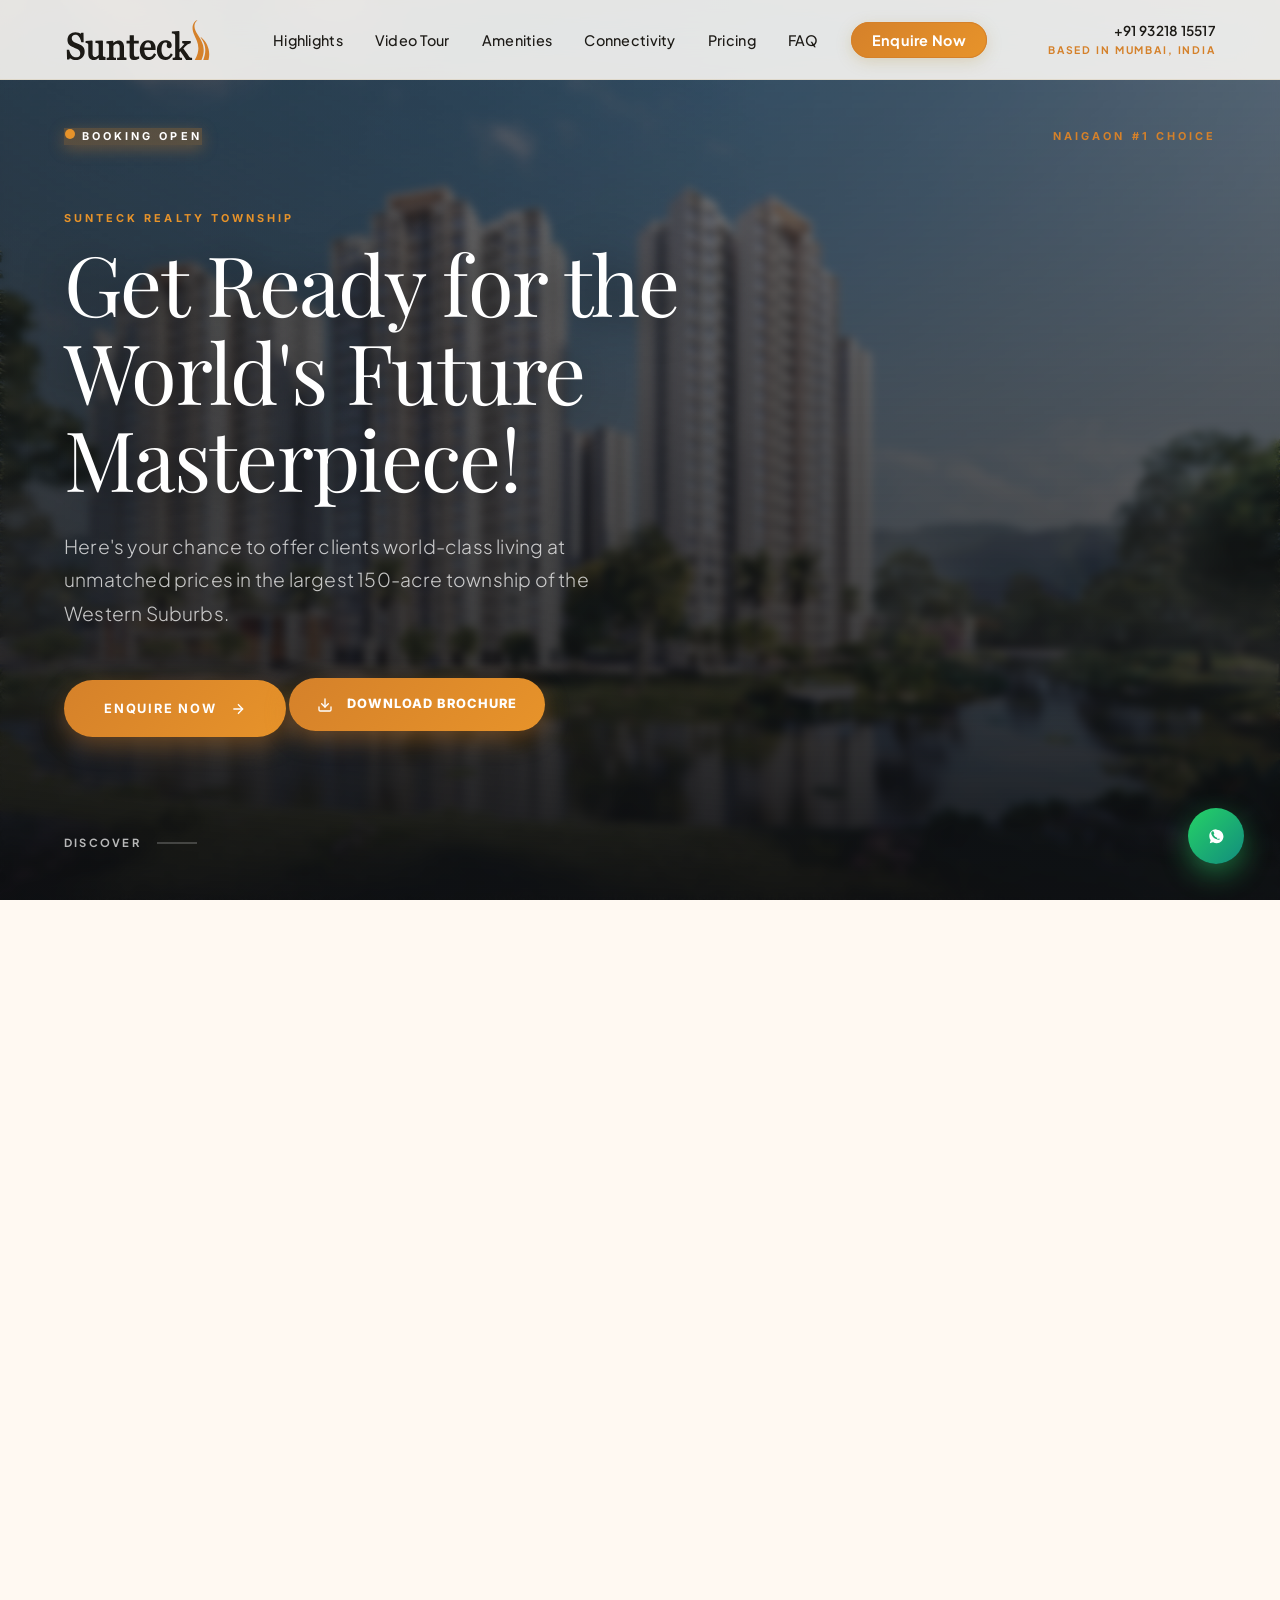
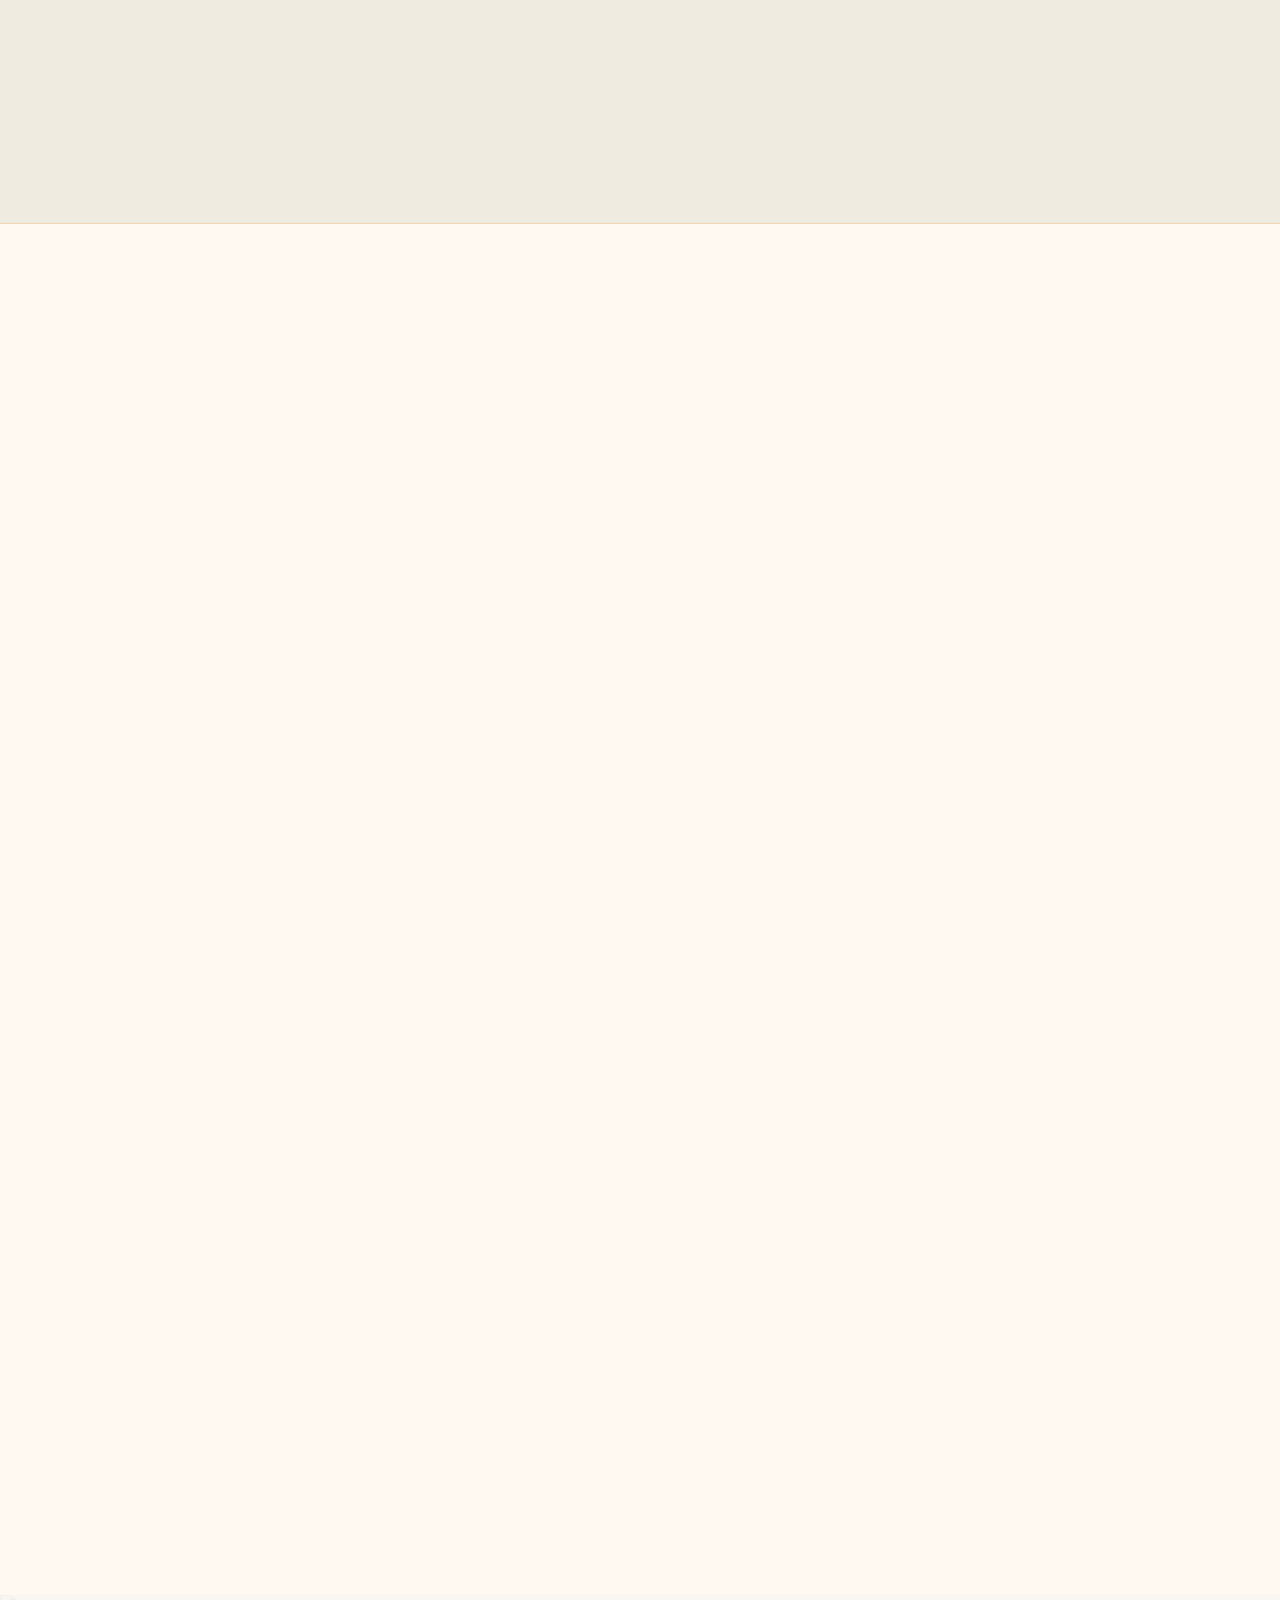
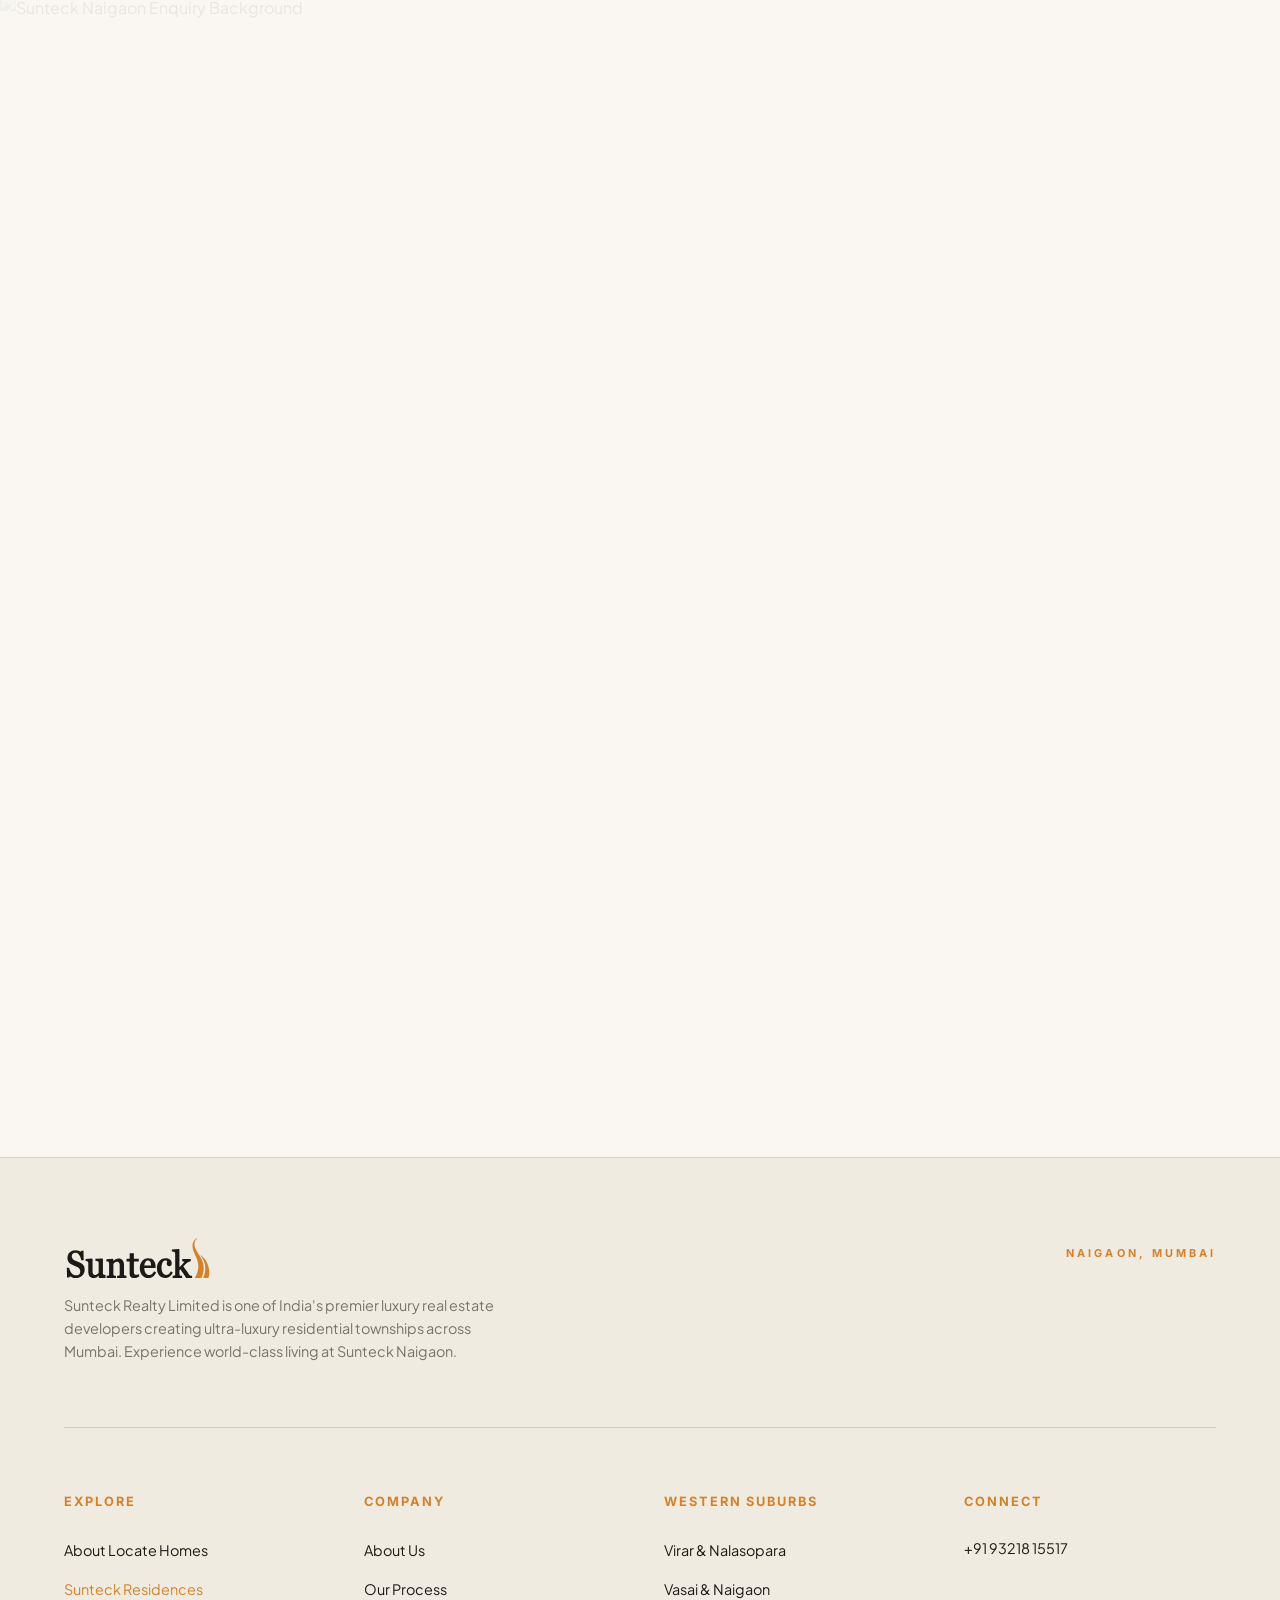
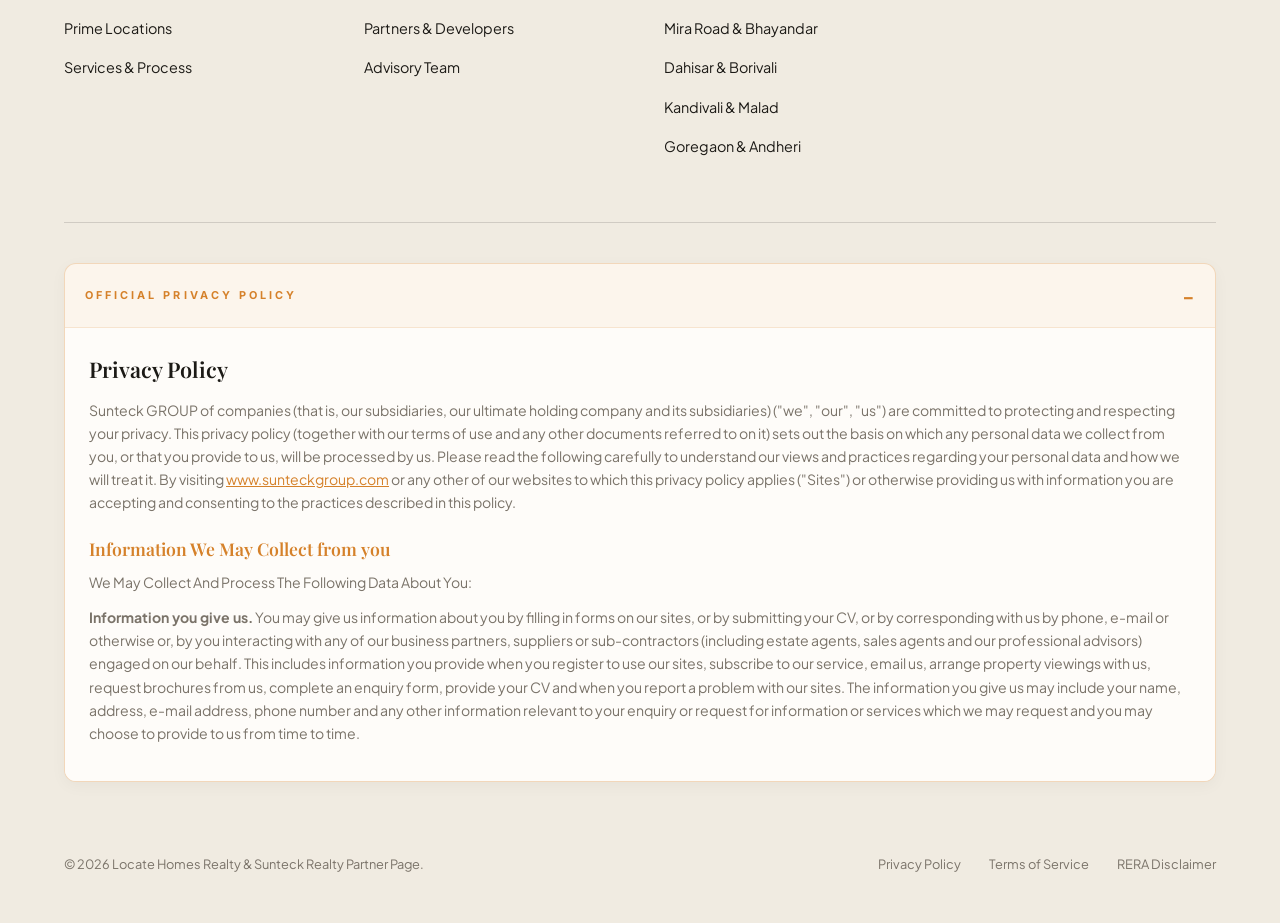
==== commit e39a174e: "Add official Sunteck Group Privacy Policy section to footer of sunteck.html" ====
--- a/sunteck.html
+++ b/sunteck.html
@@ -1118,11 +1118,35 @@
         </div>
       </div>
 
+      <!-- Footer Privacy Policy Section -->
+      <div id="privacy-policy" class="footer-privacy-container">
+        <details class="footer-privacy-accordion" open>
+          <summary class="footer-privacy-summary">
+            <span class="micro-label text-gold">OFFICIAL PRIVACY POLICY</span>
+            <span class="privacy-toggle-icon">&minus;</span>
+          </summary>
+          <div class="footer-privacy-content">
+            <h3 class="privacy-heading">Privacy Policy</h3>
+            <p class="privacy-paragraph">
+              Sunteck GROUP of companies (that is, our subsidiaries, our ultimate holding company and its subsidiaries) ("we", "our", "us") are committed to protecting and respecting your privacy. This privacy policy (together with our terms of use and any other documents referred to on it) sets out the basis on which any personal data we collect from you, or that you provide to us, will be processed by us. Please read the following carefully to understand our views and practices regarding your personal data and how we will treat it. By visiting <a href="https://www.sunteckgroup.com" target="_blank" rel="noopener" style="color:var(--gold,#D5812A); text-decoration:underline;">www.sunteckgroup.com</a> or any other of our websites to which this privacy policy applies ("Sites") or otherwise providing us with information you are accepting and consenting to the practices described in this policy.
+            </p>
+            
+            <h4 class="privacy-subheading">Information We May Collect from you</h4>
+            <p class="privacy-paragraph">
+              We May Collect And Process The Following Data About You:
+            </p>
+            <p class="privacy-paragraph">
+              <strong>Information you give us.</strong> You may give us information about you by filling in forms on our sites, or by submitting your CV, or by corresponding with us by phone, e-mail or otherwise or, by you interacting with any of our business partners, suppliers or sub-contractors (including estate agents, sales agents and our professional advisors) engaged on our behalf. This includes information you provide when you register to use our sites, subscribe to our service, email us, arrange property viewings with us, request brochures from us, complete an enquiry form, provide your CV and when you report a problem with our sites. The information you give us may include your name, address, e-mail address, phone number and any other information relevant to your enquiry or request for information or services which we may request and you may choose to provide to us from time to time.
+            </p>
+          </div>
+        </details>
+      </div>
+
       <!-- Footer Bottom Legal Strip -->
       <div class="footer-bottom-strip">
-        <p class="copyright-text">&copy; 2026 Locate Homes Realty & Sunteck Realty Partner Page.</p>
+        <p class="copyright-text">&copy; 2026 Locate Homes Realty &amp; Sunteck Realty Partner Page.</p>
         <div class="legal-links">
-          <a href="#">Privacy Policy</a>
+          <a href="#privacy-policy">Privacy Policy</a>
           <a href="#">Terms of Service</a>
           <a href="#">RERA Disclaimer</a>
         </div>
--- a/styles.css
+++ b/styles.css
@@ -4183,3 +4183,70 @@
   color: #4A463D;
   margin: 0.85rem 0 0 0;
 }
+
+/* ==========================================================================
+   Footer Privacy Policy Box Styling
+   ========================================================================== */
+.footer-privacy-container {
+  margin-top: 2.5rem;
+  margin-bottom: 2rem;
+  width: 100%;
+}
+
+.footer-privacy-accordion {
+  background: var(--bg-card, #FFFFFF);
+  border: 1px solid var(--border-gold, rgba(213, 129, 42, 0.25));
+  border-radius: 12px;
+  overflow: hidden;
+  box-shadow: 0 4px 16px rgba(28, 26, 22, 0.04);
+}
+
+.footer-privacy-summary {
+  padding: 1rem 1.25rem;
+  display: flex;
+  align-items: center;
+  justify-content: space-between;
+  cursor: pointer;
+  user-select: none;
+  background: rgba(213, 129, 42, 0.06);
+  border-bottom: 1px solid rgba(213, 129, 42, 0.15);
+  list-style: none;
+}
+
+.footer-privacy-summary::-webkit-details-marker {
+  display: none;
+}
+
+.privacy-toggle-icon {
+  font-size: 1.2rem;
+  font-weight: 700;
+  color: var(--gold, #D5812A);
+}
+
+.footer-privacy-content {
+  padding: 1.5rem;
+  background: var(--bg-card, #FFFFFF);
+}
+
+.privacy-heading {
+  font-family: var(--font-heading, 'Playfair Display', serif);
+  font-size: 1.35rem;
+  font-weight: 600;
+  color: var(--text-main, #1C1A16);
+  margin: 0 0 0.75rem 0;
+}
+
+.privacy-subheading {
+  font-family: var(--font-heading, 'Playfair Display', serif);
+  font-size: 1.1rem;
+  font-weight: 600;
+  color: var(--gold, #D5812A);
+  margin: 1.25rem 0 0.5rem 0;
+}
+
+.privacy-paragraph {
+  font-size: 0.88rem;
+  line-height: 1.65;
+  color: var(--text-muted, #555555);
+  margin: 0 0 0.75rem 0;
+}
